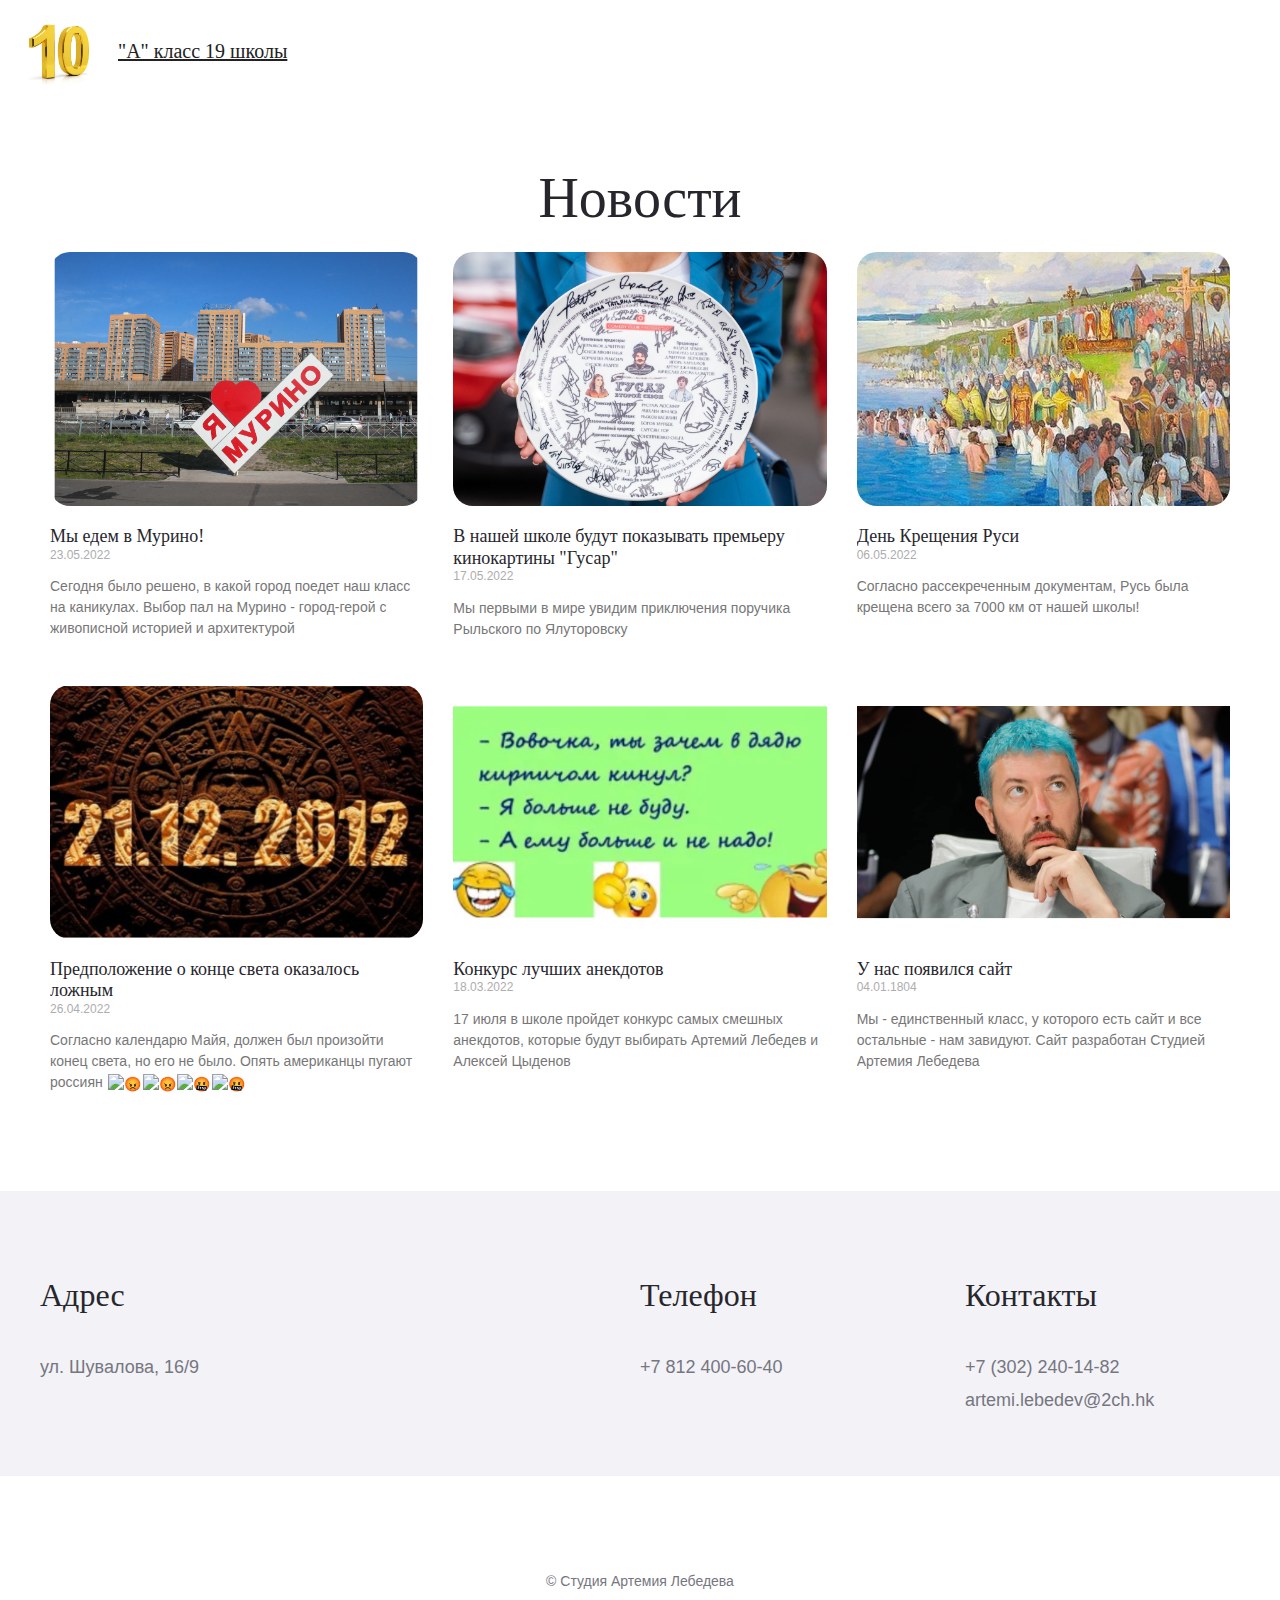
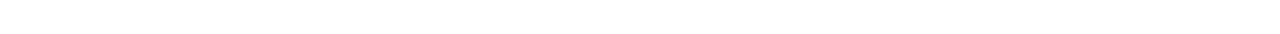
==== index.htm @ 9fdc4d97 "Rename Главная - А класс 144 лицея.htm to index.htm" ====
<!DOCTYPE html>
<html prefix="og: https://ogp.me/ns#" lang="ru-RU"><head>
<meta http-equiv="content-type" content="text/html; charset=UTF-8"><style class="darkreader darkreader--fallback" media="screen"></style><style class="darkreader darkreader--text" media="screen"></style><style class="darkreader darkreader--invert" media="screen">.jfk-bubble.gtx-bubble, .captcheck_answer_label > input + img, span#closed_text > img[src^="https://www.gstatic.com/images/branding/googlelogo"], span[data-href^="https://www.hcaptcha.com/"] > #icon, #bit-notification-bar-iframe, ::-webkit-calendar-picker-indicator {
    filter: invert(100%) hue-rotate(180deg) contrast(90%) sepia(5%) !important;
}</style><style class="darkreader darkreader--inline" media="screen">[data-darkreader-inline-bgcolor] {
  background-color: var(--darkreader-inline-bgcolor) !important;
}
[data-darkreader-inline-bgimage] {
  background-image: var(--darkreader-inline-bgimage) !important;
}
[data-darkreader-inline-border] {
  border-color: var(--darkreader-inline-border) !important;
}
[data-darkreader-inline-border-bottom] {
  border-bottom-color: var(--darkreader-inline-border-bottom) !important;
}
[data-darkreader-inline-border-left] {
  border-left-color: var(--darkreader-inline-border-left) !important;
}
[data-darkreader-inline-border-right] {
  border-right-color: var(--darkreader-inline-border-right) !important;
}
[data-darkreader-inline-border-top] {
  border-top-color: var(--darkreader-inline-border-top) !important;
}
[data-darkreader-inline-boxshadow] {
  box-shadow: var(--darkreader-inline-boxshadow) !important;
}
[data-darkreader-inline-color] {
  color: var(--darkreader-inline-color) !important;
}
[data-darkreader-inline-fill] {
  fill: var(--darkreader-inline-fill) !important;
}
[data-darkreader-inline-stroke] {
  stroke: var(--darkreader-inline-stroke) !important;
}
[data-darkreader-inline-outline] {
  outline-color: var(--darkreader-inline-outline) !important;
}
[data-darkreader-inline-stopcolor] {
  stop-color: var(--darkreader-inline-stopcolor) !important;
}</style><style class="darkreader darkreader--variables" media="screen">:root {
   --darkreader-neutral-background: #131516;
   --darkreader-neutral-text: #dcd6cf;
   --darkreader-selection-background: #054da5;
   --darkreader-selection-text: #ece8e2;
}</style><style class="darkreader darkreader--root-vars" media="screen"></style><style class="darkreader darkreader--user-agent" media="screen">html {
    background-color: #191a1b !important;
}
html {
    color-scheme: dark !important;
}
html, body {
    background-color: #191a1b;
}
html, body {
    border-color: #756c5e;
    color: #ece8e2;
}
a {
    color: #3992f8;
}
table {
    border-color: #565c5d;
}
::placeholder {
    color: #b5ada1;
}
input:-webkit-autofill,
textarea:-webkit-autofill,
select:-webkit-autofill {
    background-color: #414403 !important;
    color: #ece8e2 !important;
}
::-webkit-scrollbar {
    background-color: #212324;
    color: #aea699;
}
::-webkit-scrollbar-thumb {
    background-color: #464b4d;
}
::-webkit-scrollbar-thumb:hover {
    background-color: #595f61;
}
::-webkit-scrollbar-thumb:active {
    background-color: #4a4f51;
}
::-webkit-scrollbar-corner {
    background-color: #191a1b;
}
* {
    scrollbar-color: #464b4d #212324;
}
::selection {
    background-color: #054da5 !important;
    color: #ece8e2 !important;
}
::-moz-selection {
    background-color: #054da5 !important;
    color: #ece8e2 !important;
}</style>
<meta charset="UTF-8">
<meta name="viewport" content="width=device-width, initial-scale=1">
<link rel="profile" href="https://gmpg.org/xfn/11"><meta name="darkreader" content="095516d2f1774dbdae734f321d8d9aa3"><style class="darkreader darkreader--override" media="screen">.vimvixen-hint {
    background-color: #7a5400 !important;
    border-color: #d8b11a !important;
    color: #f6eac9 !important;
}
::placeholder {
    opacity: 0.5 !important;
}
#edge-translate-panel-body,
.MuiTypography-body1,
.nfe-quote-text {
    color: var(--darkreader-neutral-text) !important;
}
gr-main-header {
    background-color: #123a47 !important;
}
.tou-z65h9k,
.tou-mignzq,
.tou-1b6i2ox,
.tou-lnqlqk {
    background-color: var(--darkreader-neutral-background) !important;
}
.tou-75mvi {
    background-color: #052028 !important;
}
.tou-ta9e87,
.tou-1w3fhi0,
.tou-1b8t2us,
.tou-py7lfi,
.tou-1lpmd9d,
.tou-1frrtv8,
.tou-17ezmgn {
    background-color: #0a0a0a !important;
}
.tou-uknfeu {
    background-color: #231604 !important;
}
.tou-6i3zyv {
    background-color: #1d576a !important;
}
embed[type="application/pdf"] { filter: invert(100%) contrast(90%); }</style>


<!-- SEO от Rank Math - https://s.rankmath.com/home -->
<title>Главная - "А" класс 19 школы</title>
<meta name="description" content="Приходи без опозданийС кучей сделанных заданийНа уроки в нужный час -&nbsp;Это раз!">
<meta name="robots" content="follow, index, max-snippet:-1, max-video-preview:-1, max-image-preview:large">
<link rel="canonical" href="https://144a.ru/">
<meta property="og:locale" content="ru_RU">
<meta property="og:type" content="website">
<meta property="og:title" content="Главная - &quot;А&quot; класс 144 лицея">
<meta property="og:description" content="Приходи без опозданийС кучей сделанных заданийНа уроки в нужный час -&nbsp;Это раз!">
<meta property="og:url" content="https://144a.ru/">
<meta property="og:site_name" content="&quot;А&quot; класс 144 лицея">
<meta property="og:updated_time" content="2022-09-01T00:15:29+03:00">
<meta property="article:published_time" content="2021-05-17T12:21:16+03:00">
<meta property="article:modified_time" content="2022-09-01T00:15:29+03:00">
<meta name="twitter:card" content="summary_large_image">
<meta name="twitter:title" content="Главная - &quot;А&quot; класс 144 лицея">
<meta name="twitter:description" content="Приходи без опозданийС кучей сделанных заданийНа уроки в нужный час -&nbsp;Это раз!">
<meta name="twitter:label1" content="Автор">
<meta name="twitter:data1" content="ladmitvas">
<meta name="twitter:label2" content="Время чтения">
<meta name="twitter:data2" content="Меньше минуты">
<script async="" src="%D0%93%D0%BB%D0%B0%D0%B2%D0%BD%D0%B0%D1%8F%20-%20%D0%90%20%D0%BA%D0%BB%D0%B0%D1%81%D1%81%20144%20%D0%BB%D0%B8%D1%86%D0%B5%D1%8F_files/tag.js"></script><script type="application/ld+json" class="rank-math-schema">{"@context":"https://schema.org","@graph":[{"@type":["Person","Organization"],"@id":"https://144a.ru/#person","name":"ladmitvas"},{"@type":"WebSite","@id":"https://144a.ru/#website","url":"https://144a.ru","name":"ladmitvas","publisher":{"@id":"https://144a.ru/#person"},"inLanguage":"ru-RU","potentialAction":{"@type":"SearchAction","target":"https://144a.ru/?s={search_term_string}","query-input":"required name=search_term_string"}},{"@type":"ImageObject","@id":"https://144a.ru/wp-content/uploads/elementor/thumbs/2-\u0410-\u043a\u043b\u0430\u0441\u0441-144-\u043b\u0438\u0446\u0435\u0439-ps4ziq7p27qvh8daygdcxzk2xq3jnnbu7wdi37bnr4.png","url":"https://144a.ru/wp-content/uploads/elementor/thumbs/2-\u0410-\u043a\u043b\u0430\u0441\u0441-144-\u043b\u0438\u0446\u0435\u0439-ps4ziq7p27qvh8daygdcxzk2xq3jnnbu7wdi37bnr4.png","width":"200","height":"200","inLanguage":"ru-RU"},{"@type":"WebPage","@id":"https://144a.ru/#webpage","url":"https://144a.ru/","name":"\u0413\u043b\u0430\u0432\u043d\u0430\u044f - &quot;\u0410&quot; \u043a\u043b\u0430\u0441\u0441 144 \u043b\u0438\u0446\u0435\u044f","datePublished":"2021-05-17T12:21:16+03:00","dateModified":"2022-09-01T00:15:29+03:00","about":{"@id":"https://144a.ru/#person"},"isPartOf":{"@id":"https://144a.ru/#website"},"primaryImageOfPage":{"@id":"https://144a.ru/wp-content/uploads/elementor/thumbs/2-\u0410-\u043a\u043b\u0430\u0441\u0441-144-\u043b\u0438\u0446\u0435\u0439-ps4ziq7p27qvh8daygdcxzk2xq3jnnbu7wdi37bnr4.png"},"inLanguage":"ru-RU"},{"@type":"Person","@id":"https://144a.ru/author/ladmitvas/","name":"ladmitvas","url":"https://144a.ru/author/ladmitvas/","image":{"@type":"ImageObject","@id":"https://secure.gravatar.com/avatar/c2e5193aef74f3e810ff37e0eb2563f0?s=96&amp;d=mm&amp;r=g","url":"https://secure.gravatar.com/avatar/c2e5193aef74f3e810ff37e0eb2563f0?s=96&amp;d=mm&amp;r=g","caption":"ladmitvas","inLanguage":"ru-RU"},"sameAs":["https://144a.ru"]},{"@type":"Article","headline":"\u0413\u043b\u0430\u0432\u043d\u0430\u044f - &quot;\u0410&quot; \u043a\u043b\u0430\u0441\u0441 144 \u043b\u0438\u0446\u0435\u044f","datePublished":"2021-05-17T12:21:16+03:00","dateModified":"2022-09-01T00:15:29+03:00","author":{"@id":"https://144a.ru/author/ladmitvas/"},"publisher":{"@id":"https://144a.ru/#person"},"description":"\u041f\u0440\u0438\u0445\u043e\u0434\u0438 \u0431\u0435\u0437 \u043e\u043f\u043e\u0437\u0434\u0430\u043d\u0438\u0439\u0421 \u043a\u0443\u0447\u0435\u0439 \u0441\u0434\u0435\u043b\u0430\u043d\u043d\u044b\u0445 \u0437\u0430\u0434\u0430\u043d\u0438\u0439\u041d\u0430 \u0443\u0440\u043e\u043a\u0438 \u0432 \u043d\u0443\u0436\u043d\u044b\u0439 \u0447\u0430\u0441 -\u00a0\u042d\u0442\u043e \u0440\u0430\u0437!","name":"\u0413\u043b\u0430\u0432\u043d\u0430\u044f - &quot;\u0410&quot; \u043a\u043b\u0430\u0441\u0441 144 \u043b\u0438\u0446\u0435\u044f","@id":"https://144a.ru/#richSnippet","isPartOf":{"@id":"https://144a.ru/#webpage"},"image":{"@id":"https://144a.ru/wp-content/uploads/elementor/thumbs/2-\u0410-\u043a\u043b\u0430\u0441\u0441-144-\u043b\u0438\u0446\u0435\u0439-ps4ziq7p27qvh8daygdcxzk2xq3jnnbu7wdi37bnr4.png"},"inLanguage":"ru-RU","mainEntityOfPage":{"@id":"https://144a.ru/#webpage"}}]}</script>
<!-- /Rank Math WordPress SEO плагин -->

<link rel="dns-prefetch" href="https://fonts.googleapis.com/">
<link rel="alternate" type="application/rss+xml" title="&quot;А&quot; класс 144 лицея » Лента" href="https://144a.ru/feed/">
<link rel="alternate" type="application/rss+xml" title="&quot;А&quot; класс 144 лицея » Лента комментариев" href="https://144a.ru/comments/feed/">
<script>
window._wpemojiSettings = {"baseUrl":"https:\/\/s.w.org\/images\/core\/emoji\/14.0.0\/72x72\/","ext":".png","svgUrl":"https:\/\/s.w.org\/images\/core\/emoji\/14.0.0\/svg\/","svgExt":".svg","source":{"concatemoji":"https:\/\/144a.ru\/wp-includes\/js\/wp-emoji-release.min.js?ver=6.1.1"}};
/*! This file is auto-generated */
!function(e,a,t){var n,r,o,i=a.createElement("canvas"),p=i.getContext&&i.getContext("2d");function s(e,t){var a=String.fromCharCode,e=(p.clearRect(0,0,i.width,i.height),p.fillText(a.apply(this,e),0,0),i.toDataURL());return p.clearRect(0,0,i.width,i.height),p.fillText(a.apply(this,t),0,0),e===i.toDataURL()}function c(e){var t=a.createElement("script");t.src=e,t.defer=t.type="text/javascript",a.getElementsByTagName("head")[0].appendChild(t)}for(o=Array("flag","emoji"),t.supports={everything:!0,everythingExceptFlag:!0},r=0;r<o.length;r++)t.supports[o[r]]=function(e){if(p&&p.fillText)switch(p.textBaseline="top",p.font="600 32px Arial",e){case"flag":return s([127987,65039,8205,9895,65039],[127987,65039,8203,9895,65039])?!1:!s([55356,56826,55356,56819],[55356,56826,8203,55356,56819])&&!s([55356,57332,56128,56423,56128,56418,56128,56421,56128,56430,56128,56423,56128,56447],[55356,57332,8203,56128,56423,8203,56128,56418,8203,56128,56421,8203,56128,56430,8203,56128,56423,8203,56128,56447]);case"emoji":return!s([129777,127995,8205,129778,127999],[129777,127995,8203,129778,127999])}return!1}(o[r]),t.supports.everything=t.supports.everything&&t.supports[o[r]],"flag"!==o[r]&&(t.supports.everythingExceptFlag=t.supports.everythingExceptFlag&&t.supports[o[r]]);t.supports.everythingExceptFlag=t.supports.everythingExceptFlag&&!t.supports.flag,t.DOMReady=!1,t.readyCallback=function(){t.DOMReady=!0},t.supports.everything||(n=function(){t.readyCallback()},a.addEventListener?(a.addEventListener("DOMContentLoaded",n,!1),e.addEventListener("load",n,!1)):(e.attachEvent("onload",n),a.attachEvent("onreadystatechange",function(){"complete"===a.readyState&&t.readyCallback()})),(e=t.source||{}).concatemoji?c(e.concatemoji):e.wpemoji&&e.twemoji&&(c(e.twemoji),c(e.wpemoji)))}(window,document,window._wpemojiSettings);
</script><script src="%D0%93%D0%BB%D0%B0%D0%B2%D0%BD%D0%B0%D1%8F%20-%20%D0%90%20%D0%BA%D0%BB%D0%B0%D1%81%D1%81%20144%20%D0%BB%D0%B8%D1%86%D0%B5%D1%8F_files/wp-emoji-release.min.js" type="text/javascript" defer="defer"></script>
<style>
img.wp-smiley,
img.emoji {
	display: inline !important;
	border: none !important;
	box-shadow: none !important;
	height: 1em !important;
	width: 1em !important;
	margin: 0 0.07em !important;
	vertical-align: -0.1em !important;
	background: none !important;
	padding: 0 !important;
}
</style><style class="darkreader darkreader--sync" media="screen"></style>
	<link rel="stylesheet" id="astra-theme-css-css" href="%D0%93%D0%BB%D0%B0%D0%B2%D0%BD%D0%B0%D1%8F%20-%20%D0%90%20%D0%BA%D0%BB%D0%B0%D1%81%D1%81%20144%20%D0%BB%D0%B8%D1%86%D0%B5%D1%8F_files/main.min.css" media="all"><style class="darkreader darkreader--sync" media="screen"></style>
<style id="astra-theme-css-inline-css">
html{font-size:112.5%;}a,.page-title{color:#26262c;}a:hover,a:focus{color:#4747d7;}body,button,input,select,textarea,.ast-button,.ast-custom-button{font-family:'Roboto',sans-serif;font-weight:400;font-size:18px;font-size:1rem;}blockquote{color:#2b2b34;}p,.entry-content p{margin-bottom:1em;}h1,.entry-content h1,h2,.entry-content h2,h3,.entry-content h3,h4,.entry-content h4,h5,.entry-content h5,h6,.entry-content h6,.site-title,.site-title a{font-family:Georgia,Times,serif;font-weight:400;}.site-title{font-size:20px;font-size:1.1111111111111rem;display:block;}header .custom-logo-link img{max-width:80px;}.astra-logo-svg{width:80px;}.ast-archive-description .ast-archive-title{font-size:40px;font-size:2.2222222222222rem;}.site-header .site-description{font-size:15px;font-size:0.83333333333333rem;display:block;}.entry-title{font-size:30px;font-size:1.6666666666667rem;}h1,.entry-content h1{font-size:80px;font-size:4.4444444444444rem;font-family:Georgia,Times,serif;line-height:1.1;}h2,.entry-content h2{font-size:56px;font-size:3.1111111111111rem;font-family:Georgia,Times,serif;line-height:1.2;}h3,.entry-content h3{font-size:40px;font-size:2.2222222222222rem;font-family:Georgia,Times,serif;line-height:1.2;}h4,.entry-content h4{font-size:32px;font-size:1.7777777777778rem;font-family:Georgia,Times,serif;}h5,.entry-content h5{font-size:24px;font-size:1.3333333333333rem;font-family:Georgia,Times,serif;}h6,.entry-content h6{font-size:18px;font-size:1rem;font-family:Georgia,Times,serif;}.ast-single-post .entry-title,.page-title{font-size:30px;font-size:1.6666666666667rem;}::selection{background-color:rgba(122,245,122,0.6);color:#7af57a;}body,h1,.entry-title a,.entry-content h1,h2,.entry-content h2,h3,.entry-content h3,h4,.entry-content h4,h5,.entry-content h5,h6,.entry-content h6{color:#76767f;}.tagcloud a:hover,.tagcloud a:focus,.tagcloud a.current-item{color:#ffffff;border-color:#26262c;background-color:#26262c;}input:focus,input[type="text"]:focus,input[type="email"]:focus,input[type="url"]:focus,input[type="password"]:focus,input[type="reset"]:focus,input[type="search"]:focus,textarea:focus{border-color:#26262c;}input[type="radio"]:checked,input[type=reset],input[type="checkbox"]:checked,input[type="checkbox"]:hover:checked,input[type="checkbox"]:focus:checked,input[type=range]::-webkit-slider-thumb{border-color:#26262c;background-color:#26262c;box-shadow:none;}.site-footer a:hover + .post-count,.site-footer a:focus + .post-count{background:#26262c;border-color:#26262c;}.single .nav-links .nav-previous,.single .nav-links .nav-next{color:#26262c;}.entry-meta,.entry-meta *{line-height:1.45;color:#26262c;}.entry-meta a:hover,.entry-meta a:hover *,.entry-meta a:focus,.entry-meta a:focus *,.page-links > .page-link,.page-links .page-link:hover,.post-navigation a:hover{color:#4747d7;}#cat option,.secondary .calendar_wrap thead a,.secondary .calendar_wrap thead a:visited{color:#26262c;}.secondary .calendar_wrap #today,.ast-progress-val span{background:#26262c;}.secondary a:hover + .post-count,.secondary a:focus + .post-count{background:#26262c;border-color:#26262c;}.calendar_wrap #today > a{color:#ffffff;}.page-links .page-link,.single .post-navigation a{color:#26262c;}.widget-title{font-size:25px;font-size:1.3888888888889rem;color:#76767f;}.ast-logo-title-inline .site-logo-img{padding-right:1em;}.site-logo-img img{ transition:all 0.2s linear;}.ast-page-builder-template .hentry {margin: 0;}.ast-page-builder-template .site-content > .ast-container {max-width: 100%;padding: 0;}.ast-page-builder-template .site-content #primary {padding: 0;margin: 0;}.ast-page-builder-template .no-results {text-align: center;margin: 4em auto;}.ast-page-builder-template .ast-pagination {padding: 2em;}.ast-page-builder-template .entry-header.ast-no-title.ast-no-thumbnail {margin-top: 0;}.ast-page-builder-template .entry-header.ast-header-without-markup {margin-top: 0;margin-bottom: 0;}.ast-page-builder-template .entry-header.ast-no-title.ast-no-meta {margin-bottom: 0;}.ast-page-builder-template.single .post-navigation {padding-bottom: 2em;}.ast-page-builder-template.single-post .site-content > .ast-container {max-width: 100%;}.ast-page-builder-template .entry-header {margin-top: 4em;margin-left: auto;margin-right: auto;padding-left: 20px;padding-right: 20px;}.ast-page-builder-template .ast-archive-description {margin-top: 4em;margin-left: auto;margin-right: auto;padding-left: 20px;padding-right: 20px;}.single.ast-page-builder-template .entry-header {padding-left: 20px;padding-right: 20px;}.ast-page-builder-template.ast-no-sidebar .entry-content .alignwide {margin-left: 0;margin-right: 0;}@media (max-width:921px){#ast-desktop-header{display:none;}}@media (min-width:921px){#ast-mobile-header{display:none;}}.wp-block-buttons.aligncenter{justify-content:center;}@media (min-width:1200px){.wp-block-group .has-background{padding:20px;}}@media (min-width:1200px){.ast-no-sidebar.ast-separate-container .entry-content .wp-block-group.alignwide,.ast-no-sidebar.ast-separate-container .entry-content .wp-block-cover.alignwide{margin-left:-20px;margin-right:-20px;padding-left:20px;padding-right:20px;}.ast-no-sidebar.ast-separate-container .entry-content .wp-block-cover.alignfull,.ast-no-sidebar.ast-separate-container .entry-content .wp-block-group.alignfull{margin-left:-6.67em;margin-right:-6.67em;padding-left:6.67em;padding-right:6.67em;}}@media (min-width:1200px){.wp-block-cover-image.alignwide .wp-block-cover__inner-container,.wp-block-cover.alignwide .wp-block-cover__inner-container,.wp-block-cover-image.alignfull .wp-block-cover__inner-container,.wp-block-cover.alignfull .wp-block-cover__inner-container{width:100%;}}.ast-plain-container.ast-no-sidebar #primary{margin-top:0;margin-bottom:0;}@media (max-width:921px){.ast-theme-transparent-header #primary,.ast-theme-transparent-header #secondary{padding:0;}}.wp-block-columns{margin-bottom:unset;}.wp-block-image.size-full{margin:2rem 0;}.wp-block-separator.has-background{padding:0;}.wp-block-gallery{margin-bottom:1.6em;}.wp-block-group{padding-top:4em;padding-bottom:4em;}.wp-block-group__inner-container .wp-block-columns:last-child,.wp-block-group__inner-container :last-child,.wp-block-table table{margin-bottom:0;}.blocks-gallery-grid{width:100%;}.wp-block-navigation-link__content{padding:5px 0;}.wp-block-group .wp-block-group .has-text-align-center,.wp-block-group .wp-block-column .has-text-align-center{max-width:100%;}.has-text-align-center{margin:0 auto;}@media (min-width:1200px){.wp-block-cover__inner-container,.alignwide .wp-block-group__inner-container,.alignfull .wp-block-group__inner-container{max-width:1200px;margin:0 auto;}.wp-block-group.alignnone,.wp-block-group.aligncenter,.wp-block-group.alignleft,.wp-block-group.alignright,.wp-block-group.alignwide,.wp-block-columns.alignwide{margin:2rem 0 1rem 0;}}@media (max-width:1200px){.wp-block-group{padding:3em;}.wp-block-group .wp-block-group{padding:1.5em;}.wp-block-columns,.wp-block-column{margin:1rem 0;}}@media (min-width:921px){.wp-block-columns .wp-block-group{padding:2em;}}@media (max-width:544px){.wp-block-cover-image .wp-block-cover__inner-container,.wp-block-cover .wp-block-cover__inner-container{width:unset;}.wp-block-cover,.wp-block-cover-image{padding:2em 0;}.wp-block-group,.wp-block-cover{padding:2em;}.wp-block-media-text__media img,.wp-block-media-text__media video{width:unset;max-width:100%;}.wp-block-media-text.has-background .wp-block-media-text__content{padding:1em;}}@media (max-width:921px){.ast-plain-container.ast-no-sidebar #primary{padding:0;}}@media (min-width:544px){.entry-content .wp-block-media-text.has-media-on-the-right .wp-block-media-text__content{padding:0 8% 0 0;}.entry-content .wp-block-media-text .wp-block-media-text__content{padding:0 0 0 8%;}.ast-plain-container .site-content .entry-content .has-custom-content-position.is-position-bottom-left > *,.ast-plain-container .site-content .entry-content .has-custom-content-position.is-position-bottom-right > *,.ast-plain-container .site-content .entry-content .has-custom-content-position.is-position-top-left > *,.ast-plain-container .site-content .entry-content .has-custom-content-position.is-position-top-right > *,.ast-plain-container .site-content .entry-content .has-custom-content-position.is-position-center-right > *,.ast-plain-container .site-content .entry-content .has-custom-content-position.is-position-center-left > *{margin:0;}}@media (max-width:544px){.entry-content .wp-block-media-text .wp-block-media-text__content{padding:8% 0;}.wp-block-media-text .wp-block-media-text__media img{width:auto;max-width:100%;}}.wp-block-button.is-style-outline .wp-block-button__link{border-color:#ffffff;border-top-width:2px;border-right-width:2px;border-bottom-width:2px;border-left-width:2px;}.wp-block-button.is-style-outline > .wp-block-button__link:not(.has-text-color),.wp-block-button.wp-block-button__link.is-style-outline:not(.has-text-color){color:#ffffff;}.wp-block-button.is-style-outline .wp-block-button__link:hover,.wp-block-button.is-style-outline .wp-block-button__link:focus{color:#26262c !important;background-color:rgba(255,255,255,0.8);border-color:rgba(255,255,255,0.8);}.post-page-numbers.current .page-link,.ast-pagination .page-numbers.current{color:#7af57a;border-color:rgba(122,245,122,0.6);background-color:rgba(122,245,122,0.6);border-radius:2px;}@media (max-width:921px){.wp-block-button.is-style-outline .wp-block-button__link{padding-top:calc(15px - 2px);padding-right:calc(30px - 2px);padding-bottom:calc(15px - 2px);padding-left:calc(30px - 2px);}}@media (max-width:544px){.wp-block-button.is-style-outline .wp-block-button__link{padding-top:calc(15px - 2px);padding-right:calc(30px - 2px);padding-bottom:calc(15px - 2px);padding-left:calc(30px - 2px);}}@media (min-width:544px){.entry-content > .alignleft{margin-right:20px;}.entry-content > .alignright{margin-left:20px;}.wp-block-group.has-background{padding:20px;}}@media (max-width:921px){.ast-separate-container .ast-article-post,.ast-separate-container .ast-article-single{padding:1.5em 2.14em;}.ast-separate-container #primary,.ast-separate-container #secondary{padding:1.5em 0;}#primary,#secondary{padding:1.5em 0;margin:0;}.ast-left-sidebar #content > .ast-container{display:flex;flex-direction:column-reverse;width:100%;}.ast-author-box img.avatar{margin:20px 0 0 0;}}@media (min-width:922px){.ast-separate-container.ast-right-sidebar #primary,.ast-separate-container.ast-left-sidebar #primary{border:0;}.search-no-results.ast-separate-container #primary{margin-bottom:4em;}}.elementor-button-wrapper .elementor-button{border-style:solid;text-decoration:none;border-top-width:0;border-right-width:0;border-left-width:0;border-bottom-width:0;}body .elementor-button.elementor-size-sm,body .elementor-button.elementor-size-xs,body .elementor-button.elementor-size-md,body .elementor-button.elementor-size-lg,body .elementor-button.elementor-size-xl,body .elementor-button{border-radius:4px;padding-top:15px;padding-right:24px;padding-bottom:15px;padding-left:24px;}@media (max-width:921px){.elementor-button-wrapper .elementor-button.elementor-size-sm,.elementor-button-wrapper .elementor-button.elementor-size-xs,.elementor-button-wrapper .elementor-button.elementor-size-md,.elementor-button-wrapper .elementor-button.elementor-size-lg,.elementor-button-wrapper .elementor-button.elementor-size-xl,.elementor-button-wrapper .elementor-button{padding-top:14px;padding-right:24px;padding-bottom:14px;padding-left:24px;}}@media (max-width:544px){.elementor-button-wrapper .elementor-button.elementor-size-sm,.elementor-button-wrapper .elementor-button.elementor-size-xs,.elementor-button-wrapper .elementor-button.elementor-size-md,.elementor-button-wrapper .elementor-button.elementor-size-lg,.elementor-button-wrapper .elementor-button.elementor-size-xl,.elementor-button-wrapper .elementor-button{padding-top:12px;padding-right:22px;padding-bottom:12px;padding-left:22px;}}.elementor-button-wrapper .elementor-button{border-color:#ffffff;background-color:#ffffff;}.elementor-button-wrapper .elementor-button:hover,.elementor-button-wrapper .elementor-button:focus{color:#26262c;background-color:rgba(255,255,255,0.8);border-color:rgba(255,255,255,0.8);}.wp-block-button .wp-block-button__link ,.elementor-button-wrapper .elementor-button,.elementor-button-wrapper .elementor-button:visited{color:#26262c;}.elementor-button-wrapper .elementor-button{font-family:Georgia,Times,serif;font-weight:700;line-height:1;}body .elementor-button.elementor-size-sm,body .elementor-button.elementor-size-xs,body .elementor-button.elementor-size-md,body .elementor-button.elementor-size-lg,body .elementor-button.elementor-size-xl,body .elementor-button{font-size:15px;font-size:0.83333333333333rem;}.wp-block-button .wp-block-button__link:hover,.wp-block-button .wp-block-button__link:focus{color:#26262c;background-color:rgba(255,255,255,0.8);border-color:rgba(255,255,255,0.8);}.elementor-widget-heading h1.elementor-heading-title{line-height:1.1;}.elementor-widget-heading h2.elementor-heading-title{line-height:1.2;}.elementor-widget-heading h3.elementor-heading-title{line-height:1.2;}.wp-block-button .wp-block-button__link{border:none;background-color:#ffffff;color:#26262c;font-family:Georgia,Times,serif;font-weight:700;line-height:1;font-size:15px;font-size:0.83333333333333rem;border-radius:4px;padding:15px 30px;}.wp-block-button.is-style-outline .wp-block-button__link{border-style:solid;border-top-width:2px;border-right-width:2px;border-left-width:2px;border-bottom-width:2px;border-color:#ffffff;padding-top:calc(15px - 2px);padding-right:calc(30px - 2px);padding-bottom:calc(15px - 2px);padding-left:calc(30px - 2px);}@media (max-width:921px){.wp-block-button .wp-block-button__link{font-size:14px;font-size:0.77777777777778rem;border:none;padding:15px 30px;}.wp-block-button.is-style-outline .wp-block-button__link{padding-top:calc(15px - 2px);padding-right:calc(30px - 2px);padding-bottom:calc(15px - 2px);padding-left:calc(30px - 2px);}}@media (max-width:544px){.wp-block-button .wp-block-button__link{font-size:13px;font-size:0.72222222222222rem;border:none;padding:15px 30px;}.wp-block-button.is-style-outline .wp-block-button__link{padding-top:calc(15px - 2px);padding-right:calc(30px - 2px);padding-bottom:calc(15px - 2px);padding-left:calc(30px - 2px);}}.menu-toggle,button,.ast-button,.ast-custom-button,.button,input#submit,input[type="button"],input[type="submit"],input[type="reset"]{border-style:solid;border-top-width:0;border-right-width:0;border-left-width:0;border-bottom-width:0;color:#26262c;border-color:#ffffff;background-color:#ffffff;border-radius:4px;padding-top:15px;padding-right:24px;padding-bottom:15px;padding-left:24px;font-family:Georgia,Times,serif;font-weight:700;font-size:15px;font-size:0.83333333333333rem;line-height:1;}button:focus,.menu-toggle:hover,button:hover,.ast-button:hover,.ast-custom-button:hover .button:hover,.ast-custom-button:hover ,input[type=reset]:hover,input[type=reset]:focus,input#submit:hover,input#submit:focus,input[type="button"]:hover,input[type="button"]:focus,input[type="submit"]:hover,input[type="submit"]:focus{color:#26262c;background-color:rgba(255,255,255,0.8);border-color:rgba(255,255,255,0.8);}@media (min-width:544px){.ast-container{max-width:100%;}}@media (max-width:544px){.ast-separate-container .ast-article-post,.ast-separate-container .ast-article-single,.ast-separate-container .comments-title,.ast-separate-container .ast-archive-description{padding:1.5em 1em;}.ast-separate-container #content .ast-container{padding-left:0.54em;padding-right:0.54em;}.ast-separate-container .ast-comment-list li.depth-1{padding:1.5em 1em;margin-bottom:1.5em;}.ast-separate-container .ast-comment-list .bypostauthor{padding:.5em;}.ast-search-menu-icon.ast-dropdown-active .search-field{width:170px;}.menu-toggle,button,.ast-button,.button,input#submit,input[type="button"],input[type="submit"],input[type="reset"]{padding-top:12px;padding-right:22px;padding-bottom:12px;padding-left:22px;font-size:13px;font-size:0.72222222222222rem;}}@media (max-width:921px){.menu-toggle,button,.ast-button,.button,input#submit,input[type="button"],input[type="submit"],input[type="reset"]{padding-top:14px;padding-right:24px;padding-bottom:14px;padding-left:24px;font-size:14px;font-size:0.77777777777778rem;}.ast-mobile-header-stack .main-header-bar .ast-search-menu-icon{display:inline-block;}.ast-header-break-point.ast-header-custom-item-outside .ast-mobile-header-stack .main-header-bar .ast-search-icon{margin:0;}.ast-comment-avatar-wrap img{max-width:2.5em;}.ast-separate-container .ast-comment-list li.depth-1{padding:1.5em 2.14em;}.ast-separate-container .comment-respond{padding:2em 2.14em;}.ast-comment-meta{padding:0 1.8888em 1.3333em;}}body,.ast-separate-container{background-color:#ffffff;;background-image:none;;}.ast-no-sidebar.ast-separate-container .entry-content .alignfull {margin-left: -6.67em;margin-right: -6.67em;width: auto;}@media (max-width: 1200px) {.ast-no-sidebar.ast-separate-container .entry-content .alignfull {margin-left: -2.4em;margin-right: -2.4em;}}@media (max-width: 768px) {.ast-no-sidebar.ast-separate-container .entry-content .alignfull {margin-left: -2.14em;margin-right: -2.14em;}}@media (max-width: 544px) {.ast-no-sidebar.ast-separate-container .entry-content .alignfull {margin-left: -1em;margin-right: -1em;}}.ast-no-sidebar.ast-separate-container .entry-content .alignwide {margin-left: -20px;margin-right: -20px;}.ast-no-sidebar.ast-separate-container .entry-content .wp-block-column .alignfull,.ast-no-sidebar.ast-separate-container .entry-content .wp-block-column .alignwide {margin-left: auto;margin-right: auto;width: 100%;}@media (max-width:921px){.widget-title{font-size:22px;font-size:1.375rem;}body,button,input,select,textarea,.ast-button,.ast-custom-button{font-size:16px;font-size:0.88888888888889rem;}#secondary,#secondary button,#secondary input,#secondary select,#secondary textarea{font-size:16px;font-size:0.88888888888889rem;}.site-title{display:block;}.ast-archive-description .ast-archive-title{font-size:40px;}.site-header .site-description{display:none;}.entry-title{font-size:30px;}h1,.entry-content h1{font-size:56px;}h2,.entry-content h2{font-size:40px;}h3,.entry-content h3{font-size:32px;}h4,.entry-content h4{font-size:24px;font-size:1.3333333333333rem;}h5,.entry-content h5{font-size:20px;font-size:1.1111111111111rem;}h6,.entry-content h6{font-size:17px;font-size:0.94444444444444rem;}.ast-single-post .entry-title,.page-title{font-size:30px;}.astra-logo-svg{width:120px;}header .custom-logo-link img,.ast-header-break-point .site-logo-img .custom-mobile-logo-link img{max-width:120px;}}@media (max-width:544px){.widget-title{font-size:21px;font-size:1.4rem;}body,button,input,select,textarea,.ast-button,.ast-custom-button{font-size:15px;font-size:0.83333333333333rem;}#secondary,#secondary button,#secondary input,#secondary select,#secondary textarea{font-size:15px;font-size:0.83333333333333rem;}.site-title{font-size:20px;font-size:1.1111111111111rem;display:block;}.ast-archive-description .ast-archive-title{font-size:40px;}.site-header .site-description{font-size:10px;font-size:0.55555555555556rem;display:none;}.entry-title{font-size:30px;}h1,.entry-content h1{font-size:36px;}h2,.entry-content h2{font-size:32px;}h3,.entry-content h3{font-size:24px;}h4,.entry-content h4{font-size:20px;font-size:1.1111111111111rem;}h5,.entry-content h5{font-size:18px;font-size:1rem;}h6,.entry-content h6{font-size:16px;font-size:0.88888888888889rem;}.ast-single-post .entry-title,.page-title{font-size:30px;}header .custom-logo-link img,.ast-header-break-point .site-branding img,.ast-header-break-point .custom-logo-link img{max-width:70px;}.astra-logo-svg{width:70px;}.ast-header-break-point .site-logo-img .custom-mobile-logo-link img{max-width:70px;}}@media (max-width:544px){html{font-size:112.5%;}}@media (min-width:922px){.ast-container{max-width:1440px;}}@media (min-width:922px){.site-content .ast-container{display:flex;}}@media (max-width:921px){.site-content .ast-container{flex-direction:column;}}@media (min-width:922px){.main-header-menu .sub-menu .menu-item.ast-left-align-sub-menu:hover > .sub-menu,.main-header-menu .sub-menu .menu-item.ast-left-align-sub-menu.focus > .sub-menu{margin-left:-0px;}}blockquote {padding: 1.2em;}:root .has-ast-global-color-0-color{color:var(--ast-global-color-0);}:root .has-ast-global-color-0-background-color{background-color:var(--ast-global-color-0);}:root .wp-block-button .has-ast-global-color-0-color{color:var(--ast-global-color-0);}:root .wp-block-button .has-ast-global-color-0-background-color{background-color:var(--ast-global-color-0);}:root .has-ast-global-color-1-color{color:var(--ast-global-color-1);}:root .has-ast-global-color-1-background-color{background-color:var(--ast-global-color-1);}:root .wp-block-button .has-ast-global-color-1-color{color:var(--ast-global-color-1);}:root .wp-block-button .has-ast-global-color-1-background-color{background-color:var(--ast-global-color-1);}:root .has-ast-global-color-2-color{color:var(--ast-global-color-2);}:root .has-ast-global-color-2-background-color{background-color:var(--ast-global-color-2);}:root .wp-block-button .has-ast-global-color-2-color{color:var(--ast-global-color-2);}:root .wp-block-button .has-ast-global-color-2-background-color{background-color:var(--ast-global-color-2);}:root .has-ast-global-color-3-color{color:var(--ast-global-color-3);}:root .has-ast-global-color-3-background-color{background-color:var(--ast-global-color-3);}:root .wp-block-button .has-ast-global-color-3-color{color:var(--ast-global-color-3);}:root .wp-block-button .has-ast-global-color-3-background-color{background-color:var(--ast-global-color-3);}:root .has-ast-global-color-4-color{color:var(--ast-global-color-4);}:root .has-ast-global-color-4-background-color{background-color:var(--ast-global-color-4);}:root .wp-block-button .has-ast-global-color-4-color{color:var(--ast-global-color-4);}:root .wp-block-button .has-ast-global-color-4-background-color{background-color:var(--ast-global-color-4);}:root .has-ast-global-color-5-color{color:var(--ast-global-color-5);}:root .has-ast-global-color-5-background-color{background-color:var(--ast-global-color-5);}:root .wp-block-button .has-ast-global-color-5-color{color:var(--ast-global-color-5);}:root .wp-block-button .has-ast-global-color-5-background-color{background-color:var(--ast-global-color-5);}:root .has-ast-global-color-6-color{color:var(--ast-global-color-6);}:root .has-ast-global-color-6-background-color{background-color:var(--ast-global-color-6);}:root .wp-block-button .has-ast-global-color-6-color{color:var(--ast-global-color-6);}:root .wp-block-button .has-ast-global-color-6-background-color{background-color:var(--ast-global-color-6);}:root .has-ast-global-color-7-color{color:var(--ast-global-color-7);}:root .has-ast-global-color-7-background-color{background-color:var(--ast-global-color-7);}:root .wp-block-button .has-ast-global-color-7-color{color:var(--ast-global-color-7);}:root .wp-block-button .has-ast-global-color-7-background-color{background-color:var(--ast-global-color-7);}:root .has-ast-global-color-8-color{color:var(--ast-global-color-8);}:root .has-ast-global-color-8-background-color{background-color:var(--ast-global-color-8);}:root .wp-block-button .has-ast-global-color-8-color{color:var(--ast-global-color-8);}:root .wp-block-button .has-ast-global-color-8-background-color{background-color:var(--ast-global-color-8);}:root{--ast-global-color-0:#0274be;--ast-global-color-1:#3a3a3a;--ast-global-color-2:#3a3a3a;--ast-global-color-3:#4B4F58;--ast-global-color-4:#F6F7F8;--ast-global-color-5:#00123A;--ast-global-color-6:#243673;--ast-global-color-7:#FBFCFF;--ast-global-color-8:#BFD1FF;}.ast-breadcrumbs .trail-browse,.ast-breadcrumbs .trail-items,.ast-breadcrumbs .trail-items li{display:inline-block;margin:0;padding:0;border:none;background:inherit;text-indent:0;}.ast-breadcrumbs .trail-browse{font-size:inherit;font-style:inherit;font-weight:inherit;color:inherit;}.ast-breadcrumbs .trail-items{list-style:none;}.trail-items li::after{padding:0 0.3em;content:"\00bb";}.trail-items li:last-of-type::after{display:none;}.trail-items li::after{content:"\00bb";}.ast-breadcrumbs-wrapper,.ast-breadcrumbs-wrapper a{font-family:inherit;font-weight:inherit;}.ast-default-menu-enable.ast-main-header-nav-open.ast-header-break-point .main-header-bar.ast-header-breadcrumb,.ast-main-header-nav-open .main-header-bar.ast-header-breadcrumb{padding-top:1em;padding-bottom:1em;}.ast-header-break-point .main-header-bar.ast-header-breadcrumb{border-bottom-width:1px;border-bottom-color:#eaeaea;border-bottom-style:solid;}.ast-breadcrumbs-wrapper{line-height:1.4;}.ast-breadcrumbs-wrapper .rank-math-breadcrumb p{margin-bottom:0px;}.ast-breadcrumbs-wrapper{display:block;width:100%;}h1,.entry-content h1,h2,.entry-content h2,h3,.entry-content h3,h4,.entry-content h4,h5,.entry-content h5,h6,.entry-content h6{color:#26262c;}@media (max-width:921px){.ast-builder-grid-row-container.ast-builder-grid-row-tablet-3-firstrow .ast-builder-grid-row > *:first-child,.ast-builder-grid-row-container.ast-builder-grid-row-tablet-3-lastrow .ast-builder-grid-row > *:last-child{grid-column:1 / -1;}}@media (max-width:544px){.ast-builder-grid-row-container.ast-builder-grid-row-mobile-3-firstrow .ast-builder-grid-row > *:first-child,.ast-builder-grid-row-container.ast-builder-grid-row-mobile-3-lastrow .ast-builder-grid-row > *:last-child{grid-column:1 / -1;}}@media (max-width:544px){.ast-builder-layout-element .ast-site-identity{margin-top:-20px;margin-bottom:-20px;margin-left:-20px;margin-right:-20px;}}.ast-builder-layout-element[data-section="title_tagline"]{display:flex;}@media (max-width:921px){.ast-header-break-point .ast-builder-layout-element[data-section="title_tagline"]{display:flex;}}@media (max-width:544px){.ast-header-break-point .ast-builder-layout-element[data-section="title_tagline"]{display:flex;}}.ast-builder-menu-1{font-family:Georgia,Times,serif;font-weight:700;}.ast-builder-menu-1 .menu-item > .menu-link{font-size:15px;font-size:0.83333333333333rem;color:#76767f;}.ast-builder-menu-1 .menu-item > .ast-menu-toggle{color:#76767f;}.ast-builder-menu-1 .menu-item:hover > .menu-link,.ast-builder-menu-1 .inline-on-mobile .menu-item:hover > .ast-menu-toggle{color:#26262c;}.ast-builder-menu-1 .menu-item:hover > .ast-menu-toggle{color:#26262c;}.ast-builder-menu-1 .menu-item.current-menu-item > .menu-link,.ast-builder-menu-1 .inline-on-mobile .menu-item.current-menu-item > .ast-menu-toggle,.ast-builder-menu-1 .current-menu-ancestor > .menu-link{color:#26262c;}.ast-builder-menu-1 .menu-item.current-menu-item > .ast-menu-toggle{color:#26262c;}.ast-builder-menu-1 .sub-menu,.ast-builder-menu-1 .inline-on-mobile .sub-menu{border-top-width:2px;border-bottom-width:0px;border-right-width:0px;border-left-width:0px;border-color:rgba(122,245,122,0.6);border-style:solid;border-radius:0px;}.ast-builder-menu-1 .main-header-menu > .menu-item > .sub-menu,.ast-builder-menu-1 .main-header-menu > .menu-item > .astra-full-megamenu-wrapper{margin-top:0px;}.ast-desktop .ast-builder-menu-1 .main-header-menu > .menu-item > .sub-menu:before,.ast-desktop .ast-builder-menu-1 .main-header-menu > .menu-item > .astra-full-megamenu-wrapper:before{height:calc( 0px + 5px );}.ast-desktop .ast-builder-menu-1 .menu-item .sub-menu .menu-link{border-style:none;}@media (max-width:921px){.ast-header-break-point .ast-builder-menu-1 .menu-item.menu-item-has-children > .ast-menu-toggle{top:0;}.ast-builder-menu-1 .menu-item-has-children > .menu-link:after{content:unset;}}@media (max-width:544px){.ast-header-break-point .ast-builder-menu-1 .menu-item.menu-item-has-children > .ast-menu-toggle{top:0;}}.ast-builder-menu-1{display:flex;}@media (max-width:921px){.ast-header-break-point .ast-builder-menu-1{display:flex;}}@media (max-width:544px){.ast-header-break-point .ast-builder-menu-1{display:flex;}}.main-header-bar .main-header-bar-navigation .ast-search-icon {display: block;z-index: 4;position: relative;}.ast-search-icon {z-index: 4;position: relative;line-height: normal;}.main-header-bar .ast-search-menu-icon .search-form {background-color: #ffffff;}.ast-search-menu-icon.ast-dropdown-active.slide-search .search-form {visibility: visible;opacity: 1;}.ast-search-menu-icon .search-form {border: 1px solid #e7e7e7;line-height: normal;padding: 0 3em 0 0;border-radius: 2px;display: inline-block;-webkit-backface-visibility: hidden;backface-visibility: hidden;position: relative;color: inherit;background-color: #fff;}.ast-search-menu-icon .astra-search-icon {-js-display: flex;display: flex;line-height: normal;}.ast-search-menu-icon .astra-search-icon:focus {outline: none;}.ast-search-menu-icon .search-field {border: none;background-color: transparent;transition: width .2s;border-radius: inherit;color: inherit;font-size: inherit;width: 0;color: #757575;}.ast-search-menu-icon .search-submit {display: none;background: none;border: none;font-size: 1.3em;color: #757575;}.ast-search-menu-icon.ast-dropdown-active {visibility: visible;opacity: 1;position: relative;}.ast-search-menu-icon.ast-dropdown-active .search-field {width: 235px;}.ast-header-search .ast-search-menu-icon.slide-search .search-form,.ast-header-search .ast-search-menu-icon.ast-inline-search .search-form {-js-display: flex;display: flex;align-items: center;}.ast-search-menu-icon.ast-inline-search .search-field {width : 100%;padding : 0.60em;padding-right : 5.5em;}.site-header-section-left .ast-search-menu-icon.slide-search .search-form {padding-left: 3em;padding-right: unset;left: -1em;right: unset;}.site-header-section-left .ast-search-menu-icon.slide-search .search-form .search-field {margin-right: unset;margin-left: 10px;}.ast-search-menu-icon.slide-search .search-form {-webkit-backface-visibility: visible;backface-visibility: visible;visibility: hidden;opacity: 0;transition: all .2s;position: absolute;z-index: 3;right: -1em;top: 50%;transform: translateY(-50%);}.ast-header-search .ast-search-menu-icon .search-form .search-field:-ms-input-placeholder,.ast-header-search .ast-search-menu-icon .search-form .search-field:-ms-input-placeholder{opacity:0.5;}.ast-header-search .ast-search-menu-icon.slide-search .search-form,.ast-header-search .ast-search-menu-icon.ast-inline-search .search-form{-js-display:flex;display:flex;align-items:center;}.ast-builder-layout-element.ast-header-search{height:auto;}.ast-header-search .astra-search-icon{font-size:18px;}.ast-header-search .ast-search-menu-icon.ast-dropdown-active .search-field{margin-right:8px;}@media (max-width:921px){.ast-header-search .astra-search-icon{font-size:18px;}.ast-header-search .ast-search-menu-icon.ast-dropdown-active .search-field{margin-right:8px;}}@media (max-width:544px){.ast-header-search .astra-search-icon{font-size:18px;}.ast-header-search .ast-search-menu-icon.ast-dropdown-active .search-field{margin-right:8px;}}.ast-header-search{display:flex;}@media (max-width:921px){.ast-header-break-point .ast-header-search{display:flex;}}@media (max-width:544px){.ast-header-break-point .ast-header-search{display:flex;}}.ast-builder-social-element:hover {color: #0274be;}.ast-social-stack-desktop .ast-builder-social-element,.ast-social-stack-tablet .ast-builder-social-element,.ast-social-stack-mobile .ast-builder-social-element {margin-top: 6px;margin-bottom: 6px;}.ast-social-color-type-official .ast-builder-social-element,.ast-social-color-type-official .social-item-label {color: var(--color);background-color: var(--background-color);}.header-social-inner-wrap.ast-social-color-type-official .ast-builder-social-element svg,.footer-social-inner-wrap.ast-social-color-type-official .ast-builder-social-element svg {fill: currentColor;}.social-show-label-true .ast-builder-social-element {width: auto;padding: 0 0.4em;}[data-section^="section-fb-social-icons-"] .footer-social-inner-wrap {text-align: center;}.ast-footer-social-wrap {width: 100%;}.ast-footer-social-wrap .ast-builder-social-element:first-child {margin-left: 0;}.ast-footer-social-wrap .ast-builder-social-element:last-child {margin-right: 0;}.ast-header-social-wrap .ast-builder-social-element:first-child {margin-left: 0;}.ast-header-social-wrap .ast-builder-social-element:last-child {margin-right: 0;}.ast-builder-social-element {line-height: 1;color: #3a3a3a;background: transparent;vertical-align: middle;transition: all 0.01s;margin-left: 6px;margin-right: 6px;justify-content: center;align-items: center;}.ast-builder-social-element {line-height: 1;color: #3a3a3a;background: transparent;vertical-align: middle;transition: all 0.01s;margin-left: 6px;margin-right: 6px;justify-content: center;align-items: center;}.ast-builder-social-element .social-item-label {padding-left: 6px;}.ast-header-social-1-wrap .ast-builder-social-element{margin-left:12px;margin-right:12px;}.ast-header-social-1-wrap .ast-builder-social-element svg{width:18px;height:18px;}.ast-header-social-1-wrap .ast-social-color-type-custom svg{fill:#4747d7;}.ast-header-social-1-wrap .ast-social-color-type-custom .ast-builder-social-element:hover{color:#26262c;}.ast-header-social-1-wrap .ast-social-color-type-custom .ast-builder-social-element:hover svg{fill:#26262c;}.ast-header-social-1-wrap .ast-social-color-type-custom .social-item-label{color:#4747d7;}.ast-header-social-1-wrap .ast-builder-social-element:hover .social-item-label{color:#26262c;}@media (max-width:921px){.ast-header-social-1-wrap .ast-builder-social-element{margin-left:15px;margin-right:15px;}.ast-header-social-1-wrap{margin-top:25px;margin-bottom:25px;margin-left:25px;margin-right:25px;}}.ast-builder-layout-element[data-section="section-hb-social-icons-1"]{display:flex;}@media (max-width:921px){.ast-header-break-point .ast-builder-layout-element[data-section="section-hb-social-icons-1"]{display:flex;}}@media (max-width:544px){.ast-header-break-point .ast-builder-layout-element[data-section="section-hb-social-icons-1"]{display:flex;}}.site-below-footer-wrap{padding-top:20px;padding-bottom:20px;}.site-below-footer-wrap[data-section="section-below-footer-builder"]{background-color:;;background-image:none;;min-height:40px;}.site-below-footer-wrap[data-section="section-below-footer-builder"] .ast-builder-grid-row{max-width:1400px;margin-left:auto;margin-right:auto;}.site-below-footer-wrap[data-section="section-below-footer-builder"] .ast-builder-grid-row,.site-below-footer-wrap[data-section="section-below-footer-builder"] .site-footer-section{align-items:flex-start;}.site-below-footer-wrap[data-section="section-below-footer-builder"].ast-footer-row-inline .site-footer-section{display:flex;margin-bottom:0;}.ast-builder-grid-row-full .ast-builder-grid-row{grid-template-columns:1fr;}@media (max-width:921px){.site-below-footer-wrap[data-section="section-below-footer-builder"].ast-footer-row-tablet-inline .site-footer-section{display:flex;margin-bottom:0;}.site-below-footer-wrap[data-section="section-below-footer-builder"].ast-footer-row-tablet-stack .site-footer-section{display:block;margin-bottom:10px;}.ast-builder-grid-row-container.ast-builder-grid-row-tablet-full .ast-builder-grid-row{grid-template-columns:1fr;}}@media (max-width:544px){.site-below-footer-wrap[data-section="section-below-footer-builder"].ast-footer-row-mobile-inline .site-footer-section{display:flex;margin-bottom:0;}.site-below-footer-wrap[data-section="section-below-footer-builder"].ast-footer-row-mobile-stack .site-footer-section{display:block;margin-bottom:10px;}.ast-builder-grid-row-container.ast-builder-grid-row-mobile-full .ast-builder-grid-row{grid-template-columns:1fr;}}.site-below-footer-wrap[data-section="section-below-footer-builder"]{padding-bottom:40px;}@media (max-width:544px){.site-below-footer-wrap[data-section="section-below-footer-builder"]{padding-top:24px;padding-bottom:24px;padding-left:24px;padding-right:24px;}}.site-below-footer-wrap[data-section="section-below-footer-builder"]{display:grid;}@media (max-width:921px){.ast-header-break-point .site-below-footer-wrap[data-section="section-below-footer-builder"]{display:grid;}}@media (max-width:544px){.ast-header-break-point .site-below-footer-wrap[data-section="section-below-footer-builder"]{display:grid;}}.ast-footer-copyright{text-align:center;}.ast-footer-copyright {color:#76767f;}@media (max-width:921px){.ast-footer-copyright{text-align:center;}}@media (max-width:544px){.ast-footer-copyright{text-align:center;}}.ast-footer-copyright {font-size:14px;font-size:0.77777777777778rem;}.ast-footer-copyright.ast-builder-layout-element{display:flex;}@media (max-width:921px){.ast-header-break-point .ast-footer-copyright.ast-builder-layout-element{display:flex;}}@media (max-width:544px){.ast-header-break-point .ast-footer-copyright.ast-builder-layout-element{display:flex;}}.ast-builder-social-element:hover {color: #0274be;}.ast-social-stack-desktop .ast-builder-social-element,.ast-social-stack-tablet .ast-builder-social-element,.ast-social-stack-mobile .ast-builder-social-element {margin-top: 6px;margin-bottom: 6px;}.ast-social-color-type-official .ast-builder-social-element,.ast-social-color-type-official .social-item-label {color: var(--color);background-color: var(--background-color);}.header-social-inner-wrap.ast-social-color-type-official .ast-builder-social-element svg,.footer-social-inner-wrap.ast-social-color-type-official .ast-builder-social-element svg {fill: currentColor;}.social-show-label-true .ast-builder-social-element {width: auto;padding: 0 0.4em;}[data-section^="section-fb-social-icons-"] .footer-social-inner-wrap {text-align: center;}.ast-footer-social-wrap {width: 100%;}.ast-footer-social-wrap .ast-builder-social-element:first-child {margin-left: 0;}.ast-footer-social-wrap .ast-builder-social-element:last-child {margin-right: 0;}.ast-header-social-wrap .ast-builder-social-element:first-child {margin-left: 0;}.ast-header-social-wrap .ast-builder-social-element:last-child {margin-right: 0;}.ast-builder-social-element {line-height: 1;color: #3a3a3a;background: transparent;vertical-align: middle;transition: all 0.01s;margin-left: 6px;margin-right: 6px;justify-content: center;align-items: center;}.ast-builder-social-element {line-height: 1;color: #3a3a3a;background: transparent;vertical-align: middle;transition: all 0.01s;margin-left: 6px;margin-right: 6px;justify-content: center;align-items: center;}.ast-builder-social-element .social-item-label {padding-left: 6px;}.ast-footer-social-1-wrap .ast-builder-social-element{margin-left:12px;margin-right:12px;}.ast-footer-social-1-wrap .ast-builder-social-element svg{width:18px;height:18px;}.ast-footer-social-1-wrap .ast-social-color-type-custom svg{fill:#4747d7;}.ast-footer-social-1-wrap .ast-social-color-type-custom .ast-builder-social-element:hover{color:#26262c;}.ast-footer-social-1-wrap .ast-social-color-type-custom .ast-builder-social-element:hover svg{fill:#26262c;}.ast-footer-social-1-wrap .ast-social-color-type-custom .social-item-label{color:#4747d7;}.ast-footer-social-1-wrap .ast-builder-social-element:hover .social-item-label{color:#26262c;}[data-section="section-fb-social-icons-1"] .footer-social-inner-wrap{text-align:right;}@media (max-width:921px){[data-section="section-fb-social-icons-1"] .footer-social-inner-wrap{text-align:center;}}@media (max-width:544px){[data-section="section-fb-social-icons-1"] .footer-social-inner-wrap{text-align:center;}}.ast-builder-layout-element[data-section="section-fb-social-icons-1"]{display:flex;}@media (max-width:921px){.ast-header-break-point .ast-builder-layout-element[data-section="section-fb-social-icons-1"]{display:flex;}}@media (max-width:544px){.ast-header-break-point .ast-builder-layout-element[data-section="section-fb-social-icons-1"]{display:flex;}}.site-above-footer-wrap{padding-top:20px;padding-bottom:20px;}.site-above-footer-wrap[data-section="section-above-footer-builder"]{background-color:#f2f2f7;;background-image:none;;min-height:60px;}.site-above-footer-wrap[data-section="section-above-footer-builder"] .ast-builder-grid-row{max-width:1400px;margin-left:auto;margin-right:auto;}.site-above-footer-wrap[data-section="section-above-footer-builder"] .ast-builder-grid-row,.site-above-footer-wrap[data-section="section-above-footer-builder"] .site-footer-section{align-items:flex-start;}.site-above-footer-wrap[data-section="section-above-footer-builder"].ast-footer-row-inline .site-footer-section{display:flex;margin-bottom:0;}.ast-builder-grid-row-3-lheavy .ast-builder-grid-row{grid-template-columns:2fr 1fr 1fr;}@media (max-width:921px){.site-above-footer-wrap[data-section="section-above-footer-builder"].ast-footer-row-tablet-inline .site-footer-section{display:flex;margin-bottom:0;}.site-above-footer-wrap[data-section="section-above-footer-builder"].ast-footer-row-tablet-stack .site-footer-section{display:block;margin-bottom:10px;}.ast-builder-grid-row-container.ast-builder-grid-row-tablet-full .ast-builder-grid-row{grid-template-columns:1fr;}}@media (max-width:544px){.site-above-footer-wrap[data-section="section-above-footer-builder"].ast-footer-row-mobile-inline .site-footer-section{display:flex;margin-bottom:0;}.site-above-footer-wrap[data-section="section-above-footer-builder"].ast-footer-row-mobile-stack .site-footer-section{display:block;margin-bottom:10px;}.ast-builder-grid-row-container.ast-builder-grid-row-mobile-full .ast-builder-grid-row{grid-template-columns:1fr;}}.site-above-footer-wrap[data-section="section-above-footer-builder"]{padding-top:80px;padding-bottom:40px;padding-left:40px;padding-right:40px;}@media (max-width:921px){.site-above-footer-wrap[data-section="section-above-footer-builder"]{padding-top:50px;padding-bottom:50px;padding-left:50px;padding-right:50px;}}@media (max-width:544px){.site-above-footer-wrap[data-section="section-above-footer-builder"]{padding-top:40px;padding-bottom:40px;padding-left:20px;padding-right:20px;}}.site-above-footer-wrap[data-section="section-above-footer-builder"]{display:grid;}@media (max-width:921px){.ast-header-break-point .site-above-footer-wrap[data-section="section-above-footer-builder"]{display:grid;}}@media (max-width:544px){.ast-header-break-point .site-above-footer-wrap[data-section="section-above-footer-builder"]{display:grid;}}.site-primary-footer-wrap{padding-top:45px;padding-bottom:45px;}.site-primary-footer-wrap[data-section="section-primary-footer-builder"]{background-color:;;background-image:none;;}.site-primary-footer-wrap[data-section="section-primary-footer-builder"] .ast-builder-grid-row{max-width:1400px;margin-left:auto;margin-right:auto;}.site-primary-footer-wrap[data-section="section-primary-footer-builder"] .ast-builder-grid-row,.site-primary-footer-wrap[data-section="section-primary-footer-builder"] .site-footer-section{align-items:center;}.site-primary-footer-wrap[data-section="section-primary-footer-builder"].ast-footer-row-inline .site-footer-section{display:flex;margin-bottom:0;}.ast-builder-grid-row-3-cheavy .ast-builder-grid-row{grid-template-columns:1fr 2fr 1fr;}@media (max-width:921px){.site-primary-footer-wrap[data-section="section-primary-footer-builder"].ast-footer-row-tablet-inline .site-footer-section{display:flex;margin-bottom:0;}.site-primary-footer-wrap[data-section="section-primary-footer-builder"].ast-footer-row-tablet-stack .site-footer-section{display:block;margin-bottom:10px;}.ast-builder-grid-row-container.ast-builder-grid-row-tablet-full .ast-builder-grid-row{grid-template-columns:1fr;}}@media (max-width:544px){.site-primary-footer-wrap[data-section="section-primary-footer-builder"].ast-footer-row-mobile-inline .site-footer-section{display:flex;margin-bottom:0;}.site-primary-footer-wrap[data-section="section-primary-footer-builder"].ast-footer-row-mobile-stack .site-footer-section{display:block;margin-bottom:10px;}.ast-builder-grid-row-container.ast-builder-grid-row-mobile-full .ast-builder-grid-row{grid-template-columns:1fr;}}.site-primary-footer-wrap[data-section="section-primary-footer-builder"]{padding-top:48px;padding-bottom:24px;padding-left:40px;padding-right:40px;}@media (max-width:921px){.site-primary-footer-wrap[data-section="section-primary-footer-builder"]{padding-top:40px;padding-bottom:24px;padding-left:40px;padding-right:40px;}}.site-primary-footer-wrap[data-section="section-primary-footer-builder"]{display:grid;}@media (max-width:921px){.ast-header-break-point .site-primary-footer-wrap[data-section="section-primary-footer-builder"]{display:grid;}}@media (max-width:544px){.ast-header-break-point .site-primary-footer-wrap[data-section="section-primary-footer-builder"]{display:grid;}}.footer-widget-area[data-section="sidebar-widgets-footer-widget-1"].footer-widget-area-inner{text-align:left;}@media (max-width:921px){.footer-widget-area[data-section="sidebar-widgets-footer-widget-1"].footer-widget-area-inner{text-align:center;}}@media (max-width:544px){.footer-widget-area[data-section="sidebar-widgets-footer-widget-1"].footer-widget-area-inner{text-align:center;}}.footer-widget-area[data-section="sidebar-widgets-footer-widget-1"] .widget-title{color:#26262c;font-size:32px;font-size:1.7777777777778rem;}@media (max-width:921px){.footer-widget-area[data-section="sidebar-widgets-footer-widget-1"] .widget-title{font-size:25px;font-size:1.3888888888889rem;}}@media (max-width:544px){.footer-widget-area[data-section="sidebar-widgets-footer-widget-1"] .widget-title{font-size:20px;font-size:1.1111111111111rem;}}.footer-widget-area[data-section="sidebar-widgets-footer-widget-1"]{display:block;}@media (max-width:921px){.ast-header-break-point .footer-widget-area[data-section="sidebar-widgets-footer-widget-1"]{display:block;}}@media (max-width:544px){.ast-header-break-point .footer-widget-area[data-section="sidebar-widgets-footer-widget-1"]{display:block;}}.footer-widget-area[data-section="sidebar-widgets-footer-widget-2"] .widget-title{color:#26262c;font-size:32px;font-size:1.7777777777778rem;}@media (max-width:921px){.footer-widget-area[data-section="sidebar-widgets-footer-widget-2"] .widget-title{font-size:25px;font-size:1.3888888888889rem;}}@media (max-width:544px){.footer-widget-area[data-section="sidebar-widgets-footer-widget-2"] .widget-title{font-size:20px;font-size:1.1111111111111rem;}}.footer-widget-area[data-section="sidebar-widgets-footer-widget-2"]{display:block;}@media (max-width:921px){.ast-header-break-point .footer-widget-area[data-section="sidebar-widgets-footer-widget-2"]{display:block;}}@media (max-width:544px){.ast-header-break-point .footer-widget-area[data-section="sidebar-widgets-footer-widget-2"]{display:block;}}.footer-widget-area[data-section="sidebar-widgets-footer-widget-3"] .widget-title{color:#26262c;font-size:32px;font-size:1.7777777777778rem;}@media (max-width:921px){.footer-widget-area[data-section="sidebar-widgets-footer-widget-3"] .widget-title{font-size:25px;font-size:1.3888888888889rem;}}@media (max-width:544px){.footer-widget-area[data-section="sidebar-widgets-footer-widget-3"] .widget-title{font-size:20px;font-size:1.1111111111111rem;}}.footer-widget-area[data-section="sidebar-widgets-footer-widget-3"]{display:block;}@media (max-width:921px){.ast-header-break-point .footer-widget-area[data-section="sidebar-widgets-footer-widget-3"]{display:block;}}@media (max-width:544px){.ast-header-break-point .footer-widget-area[data-section="sidebar-widgets-footer-widget-3"]{display:block;}}.footer-widget-area[data-section="sidebar-widgets-footer-widget-2"].footer-widget-area-inner{text-align:left;}@media (max-width:921px){.footer-widget-area[data-section="sidebar-widgets-footer-widget-2"].footer-widget-area-inner{text-align:center;}}@media (max-width:544px){.footer-widget-area[data-section="sidebar-widgets-footer-widget-2"].footer-widget-area-inner{text-align:center;}}.footer-widget-area[data-section="sidebar-widgets-footer-widget-1"] .widget-title{color:#26262c;font-size:32px;font-size:1.7777777777778rem;}@media (max-width:921px){.footer-widget-area[data-section="sidebar-widgets-footer-widget-1"] .widget-title{font-size:25px;font-size:1.3888888888889rem;}}@media (max-width:544px){.footer-widget-area[data-section="sidebar-widgets-footer-widget-1"] .widget-title{font-size:20px;font-size:1.1111111111111rem;}}.footer-widget-area[data-section="sidebar-widgets-footer-widget-1"]{display:block;}@media (max-width:921px){.ast-header-break-point .footer-widget-area[data-section="sidebar-widgets-footer-widget-1"]{display:block;}}@media (max-width:544px){.ast-header-break-point .footer-widget-area[data-section="sidebar-widgets-footer-widget-1"]{display:block;}}.footer-widget-area[data-section="sidebar-widgets-footer-widget-2"] .widget-title{color:#26262c;font-size:32px;font-size:1.7777777777778rem;}@media (max-width:921px){.footer-widget-area[data-section="sidebar-widgets-footer-widget-2"] .widget-title{font-size:25px;font-size:1.3888888888889rem;}}@media (max-width:544px){.footer-widget-area[data-section="sidebar-widgets-footer-widget-2"] .widget-title{font-size:20px;font-size:1.1111111111111rem;}}.footer-widget-area[data-section="sidebar-widgets-footer-widget-2"]{display:block;}@media (max-width:921px){.ast-header-break-point .footer-widget-area[data-section="sidebar-widgets-footer-widget-2"]{display:block;}}@media (max-width:544px){.ast-header-break-point .footer-widget-area[data-section="sidebar-widgets-footer-widget-2"]{display:block;}}.footer-widget-area[data-section="sidebar-widgets-footer-widget-3"] .widget-title{color:#26262c;font-size:32px;font-size:1.7777777777778rem;}@media (max-width:921px){.footer-widget-area[data-section="sidebar-widgets-footer-widget-3"] .widget-title{font-size:25px;font-size:1.3888888888889rem;}}@media (max-width:544px){.footer-widget-area[data-section="sidebar-widgets-footer-widget-3"] .widget-title{font-size:20px;font-size:1.1111111111111rem;}}.footer-widget-area[data-section="sidebar-widgets-footer-widget-3"]{display:block;}@media (max-width:921px){.ast-header-break-point .footer-widget-area[data-section="sidebar-widgets-footer-widget-3"]{display:block;}}@media (max-width:544px){.ast-header-break-point .footer-widget-area[data-section="sidebar-widgets-footer-widget-3"]{display:block;}}.footer-widget-area[data-section="sidebar-widgets-footer-widget-3"].footer-widget-area-inner{text-align:left;}@media (max-width:921px){.footer-widget-area[data-section="sidebar-widgets-footer-widget-3"].footer-widget-area-inner{text-align:center;}}@media (max-width:544px){.footer-widget-area[data-section="sidebar-widgets-footer-widget-3"].footer-widget-area-inner{text-align:center;}}.footer-widget-area[data-section="sidebar-widgets-footer-widget-1"] .widget-title{color:#26262c;font-size:32px;font-size:1.7777777777778rem;}@media (max-width:921px){.footer-widget-area[data-section="sidebar-widgets-footer-widget-1"] .widget-title{font-size:25px;font-size:1.3888888888889rem;}}@media (max-width:544px){.footer-widget-area[data-section="sidebar-widgets-footer-widget-1"] .widget-title{font-size:20px;font-size:1.1111111111111rem;}}.footer-widget-area[data-section="sidebar-widgets-footer-widget-1"]{display:block;}@media (max-width:921px){.ast-header-break-point .footer-widget-area[data-section="sidebar-widgets-footer-widget-1"]{display:block;}}@media (max-width:544px){.ast-header-break-point .footer-widget-area[data-section="sidebar-widgets-footer-widget-1"]{display:block;}}.footer-widget-area[data-section="sidebar-widgets-footer-widget-2"] .widget-title{color:#26262c;font-size:32px;font-size:1.7777777777778rem;}@media (max-width:921px){.footer-widget-area[data-section="sidebar-widgets-footer-widget-2"] .widget-title{font-size:25px;font-size:1.3888888888889rem;}}@media (max-width:544px){.footer-widget-area[data-section="sidebar-widgets-footer-widget-2"] .widget-title{font-size:20px;font-size:1.1111111111111rem;}}.footer-widget-area[data-section="sidebar-widgets-footer-widget-2"]{display:block;}@media (max-width:921px){.ast-header-break-point .footer-widget-area[data-section="sidebar-widgets-footer-widget-2"]{display:block;}}@media (max-width:544px){.ast-header-break-point .footer-widget-area[data-section="sidebar-widgets-footer-widget-2"]{display:block;}}.footer-widget-area[data-section="sidebar-widgets-footer-widget-3"] .widget-title{color:#26262c;font-size:32px;font-size:1.7777777777778rem;}@media (max-width:921px){.footer-widget-area[data-section="sidebar-widgets-footer-widget-3"] .widget-title{font-size:25px;font-size:1.3888888888889rem;}}@media (max-width:544px){.footer-widget-area[data-section="sidebar-widgets-footer-widget-3"] .widget-title{font-size:20px;font-size:1.1111111111111rem;}}.footer-widget-area[data-section="sidebar-widgets-footer-widget-3"]{display:block;}@media (max-width:921px){.ast-header-break-point .footer-widget-area[data-section="sidebar-widgets-footer-widget-3"]{display:block;}}@media (max-width:544px){.ast-header-break-point .footer-widget-area[data-section="sidebar-widgets-footer-widget-3"]{display:block;}}.elementor-widget-heading .elementor-heading-title{margin:0;}.elementor-post.elementor-grid-item.hentry{margin-bottom:0;}.woocommerce div.product .elementor-element.elementor-products-grid .related.products ul.products li.product,.elementor-element .elementor-wc-products .woocommerce[class*='columns-'] ul.products li.product{width:auto;margin:0;float:none;}.ast-left-sidebar .elementor-section.elementor-section-stretched,.ast-right-sidebar .elementor-section.elementor-section-stretched{max-width:100%;left:0 !important;}.elementor-template-full-width .ast-container{display:block;}@media (max-width:544px){.elementor-element .elementor-wc-products .woocommerce[class*="columns-"] ul.products li.product{width:auto;margin:0;}.elementor-element .woocommerce .woocommerce-result-count{float:none;}}.ast-header-break-point .main-header-bar{border-bottom-width:1px;}@media (min-width:922px){.main-header-bar{border-bottom-width:1px;}}.ast-safari-browser-less-than-11 .main-header-menu .menu-item, .ast-safari-browser-less-than-11 .main-header-bar .ast-masthead-custom-menu-items{display:block;}.main-header-menu .menu-item, #astra-footer-menu .menu-item, .main-header-bar .ast-masthead-custom-menu-items{-js-display:flex;display:flex;-webkit-box-pack:center;-webkit-justify-content:center;-moz-box-pack:center;-ms-flex-pack:center;justify-content:center;-webkit-box-orient:vertical;-webkit-box-direction:normal;-webkit-flex-direction:column;-moz-box-orient:vertical;-moz-box-direction:normal;-ms-flex-direction:column;flex-direction:column;}.main-header-menu > .menu-item > .menu-link, #astra-footer-menu > .menu-item > .menu-link{height:100%;-webkit-box-align:center;-webkit-align-items:center;-moz-box-align:center;-ms-flex-align:center;align-items:center;-js-display:flex;display:flex;}.ast-header-break-point .main-navigation ul .menu-item .menu-link .icon-arrow:first-of-type svg{top:.2em;margin-top:0px;margin-left:0px;width:.65em;transform:translate(0, -2px) rotateZ(270deg);}.ast-mobile-popup-content .ast-submenu-expanded > .ast-menu-toggle{transform:rotateX(180deg);}.ast-separate-container .blog-layout-1, .ast-separate-container .blog-layout-2, .ast-separate-container .blog-layout-3{background-color:transparent;background-image:none;}.ast-separate-container .ast-article-post{background-color:var(--ast-global-color-5);;background-image:none;;}@media (max-width:921px){.ast-separate-container .ast-article-post{background-color:var(--ast-global-color-5);;background-image:none;;}}@media (max-width:544px){.ast-separate-container .ast-article-post{background-color:var(--ast-global-color-5);;background-image:none;;}}.ast-separate-container .ast-article-single:not(.ast-related-post), .ast-separate-container .comments-area .comment-respond,.ast-separate-container .comments-area .ast-comment-list li, .ast-separate-container .ast-woocommerce-container, .ast-separate-container .error-404, .ast-separate-container .no-results, .single.ast-separate-container .ast-author-meta, .ast-separate-container .related-posts-title-wrapper, .ast-separate-container.ast-two-container #secondary .widget,.ast-separate-container .comments-count-wrapper, .ast-box-layout.ast-plain-container .site-content,.ast-padded-layout.ast-plain-container .site-content, .ast-separate-container .comments-area .comments-title{background-color:var(--ast-global-color-5);;background-image:none;;}@media (max-width:921px){.ast-separate-container .ast-article-single:not(.ast-related-post), .ast-separate-container .comments-area .comment-respond,.ast-separate-container .comments-area .ast-comment-list li, .ast-separate-container .ast-woocommerce-container, .ast-separate-container .error-404, .ast-separate-container .no-results, .single.ast-separate-container .ast-author-meta, .ast-separate-container .related-posts-title-wrapper, .ast-separate-container.ast-two-container #secondary .widget,.ast-separate-container .comments-count-wrapper, .ast-box-layout.ast-plain-container .site-content,.ast-padded-layout.ast-plain-container .site-content, .ast-separate-container .comments-area .comments-title{background-color:var(--ast-global-color-5);;background-image:none;;}}@media (max-width:544px){.ast-separate-container .ast-article-single:not(.ast-related-post), .ast-separate-container .comments-area .comment-respond,.ast-separate-container .comments-area .ast-comment-list li, .ast-separate-container .ast-woocommerce-container, .ast-separate-container .error-404, .ast-separate-container .no-results, .single.ast-separate-container .ast-author-meta, .ast-separate-container .related-posts-title-wrapper, .ast-separate-container.ast-two-container #secondary .widget,.ast-separate-container .comments-count-wrapper, .ast-box-layout.ast-plain-container .site-content,.ast-padded-layout.ast-plain-container .site-content, .ast-separate-container .comments-area .comments-title{background-color:var(--ast-global-color-5);;background-image:none;;}}.ast-off-canvas-active body.ast-main-header-nav-open {overflow: hidden;}.ast-mobile-popup-drawer .ast-mobile-popup-overlay {background-color: rgba(0,0,0,0.4);position: fixed;top: 0;right: 0;bottom: 0;left: 0;visibility: hidden;opacity: 0;transition: opacity 0.2s ease-in-out;}.ast-mobile-popup-drawer .ast-mobile-popup-header {-js-display: flex;display: flex;justify-content: flex-end;min-height: calc( 1.2em + 24px);}.ast-mobile-popup-drawer .ast-mobile-popup-header .menu-toggle-close {background: transparent;border: 0;font-size: 24px;line-height: 1;padding: .6em;color: inherit;-js-display: flex;display: flex;box-shadow: none;}.ast-mobile-popup-drawer.ast-mobile-popup-full-width .ast-mobile-popup-inner {max-width: none;transition: transform 0s ease-in,opacity 0.2s ease-in;}.ast-mobile-popup-drawer.active {left: 0;opacity: 1;right: 0;z-index: 100000;transition: opacity 0.25s ease-out;}.ast-mobile-popup-drawer.active .ast-mobile-popup-overlay {opacity: 1;cursor: pointer;visibility: visible;}body.admin-bar .ast-mobile-popup-drawer,body.admin-bar .ast-mobile-popup-drawer .ast-mobile-popup-inner {top: 32px;}body.admin-bar.ast-primary-sticky-header-active .ast-mobile-popup-drawer,body.admin-bar.ast-primary-sticky-header-active .ast-mobile-popup-drawer .ast-mobile-popup-inner{top: 0px;}@media (max-width: 782px) {body.admin-bar .ast-mobile-popup-drawer,body.admin-bar .ast-mobile-popup-drawer .ast-mobile-popup-inner {top: 46px;}}.ast-mobile-popup-content > *,.ast-desktop-popup-content > *{padding: 10px 0;height: auto;}.ast-mobile-popup-content > *:first-child,.ast-desktop-popup-content > *:first-child{padding-top: 10px;}.ast-mobile-popup-content > .ast-builder-menu,.ast-desktop-popup-content > .ast-builder-menu{padding-top: 0;}.ast-mobile-popup-content > *:last-child,.ast-desktop-popup-content > *:last-child {padding-bottom: 0;}.ast-mobile-popup-drawer .ast-mobile-popup-content .ast-search-icon,.ast-mobile-popup-drawer .main-header-bar-navigation .menu-item-has-children .sub-menu,.ast-mobile-popup-drawer .ast-desktop-popup-content .ast-search-icon {display: none;}.ast-mobile-popup-drawer .ast-mobile-popup-content .ast-search-menu-icon.ast-inline-search label,.ast-mobile-popup-drawer .ast-desktop-popup-content .ast-search-menu-icon.ast-inline-search label {width: 100%;}.ast-mobile-popup-content .ast-builder-menu-mobile .main-header-menu,.ast-mobile-popup-content .ast-builder-menu-mobile .main-header-menu .sub-menu {background-color: transparent;}.ast-mobile-popup-content .ast-icon svg {height: .85em;width: .95em;margin-top: 15px;}.ast-mobile-popup-content .ast-icon.icon-search svg {margin-top: 0;}.ast-desktop .ast-desktop-popup-content .astra-menu-animation-slide-up > .menu-item > .sub-menu,.ast-desktop .ast-desktop-popup-content .astra-menu-animation-slide-up > .menu-item .menu-item > .sub-menu,.ast-desktop .ast-desktop-popup-content .astra-menu-animation-slide-down > .menu-item > .sub-menu,.ast-desktop .ast-desktop-popup-content .astra-menu-animation-slide-down > .menu-item .menu-item > .sub-menu,.ast-desktop .ast-desktop-popup-content .astra-menu-animation-fade > .menu-item > .sub-menu,.ast-mobile-popup-drawer.show,.ast-desktop .ast-desktop-popup-content .astra-menu-animation-fade > .menu-item .menu-item > .sub-menu{opacity: 1;visibility: visible;}.ast-mobile-popup-drawer {position: fixed;top: 0;bottom: 0;left: -99999rem;right: 99999rem;transition: opacity 0.25s ease-in,left 0s 0.25s,right 0s 0.25s;opacity: 0;}.ast-mobile-popup-drawer .ast-mobile-popup-inner {width: 100%;transform: translateX(100%);max-width: 90%;right: 0;top: 0;background: #fafafa;color: #3a3a3a;bottom: 0;opacity: 0;position: fixed;box-shadow: 0 0 2rem 0 rgba(0,0,0,0.1);-js-display: flex;display: flex;flex-direction: column;transition: transform 0.2s ease-in,opacity 0.2s ease-in;overflow-y:auto;overflow-x:hidden;}.ast-mobile-popup-drawer.ast-mobile-popup-left .ast-mobile-popup-inner {transform: translateX(-100%);right: auto;left: 0;}.ast-hfb-header.ast-default-menu-enable.ast-header-break-point .ast-mobile-popup-drawer .main-header-bar-navigation ul .menu-item .sub-menu .menu-link {padding-left: 30px;}.ast-hfb-header.ast-default-menu-enable.ast-header-break-point .ast-mobile-popup-drawer .main-header-bar-navigation .sub-menu .menu-item .menu-item .menu-link {padding-left: 40px;}.ast-mobile-popup-drawer .main-header-bar-navigation .menu-item-has-children > .ast-menu-toggle {right: calc( 20px - 0.907em);}.ast-mobile-popup-drawer.content-align-flex-end .main-header-bar-navigation .menu-item-has-children > .ast-menu-toggle {left: calc( 20px - 0.907em);}.ast-mobile-popup-drawer .ast-mobile-popup-content .ast-search-menu-icon,.ast-mobile-popup-drawer .ast-mobile-popup-content .ast-search-menu-icon.slide-search,.ast-mobile-popup-drawer .ast-desktop-popup-content .ast-search-menu-icon,.ast-mobile-popup-drawer .ast-desktop-popup-content .ast-search-menu-icon.slide-search {width: 100%;position: relative;display: block;right: auto;transform: none;}.ast-mobile-popup-drawer .ast-mobile-popup-content .ast-search-menu-icon.slide-search .search-form,.ast-mobile-popup-drawer .ast-mobile-popup-content .ast-search-menu-icon .search-form,.ast-mobile-popup-drawer .ast-desktop-popup-content .ast-search-menu-icon.slide-search .search-form,.ast-mobile-popup-drawer .ast-desktop-popup-content .ast-search-menu-icon .search-form {right: 0;visibility: visible;opacity: 1;position: relative;top: auto;transform: none;padding: 0;display: block;overflow: hidden;}.ast-mobile-popup-drawer .ast-mobile-popup-content .ast-search-menu-icon.ast-inline-search .search-field,.ast-mobile-popup-drawer .ast-mobile-popup-content .ast-search-menu-icon .search-field,.ast-mobile-popup-drawer .ast-desktop-popup-content .ast-search-menu-icon.ast-inline-search .search-field,.ast-mobile-popup-drawer .ast-desktop-popup-content .ast-search-menu-icon .search-field {width: 100%;padding-right: 5.5em;}.ast-mobile-popup-drawer .ast-mobile-popup-content .ast-search-menu-icon .search-submit,.ast-mobile-popup-drawer .ast-desktop-popup-content .ast-search-menu-icon .search-submit {display: block;position: absolute;height: 100%;top: 0;right: 0;padding: 0 1em;border-radius: 0;}.ast-mobile-popup-drawer.active .ast-mobile-popup-inner {opacity: 1;visibility: visible;transform: translateX(0%);}.ast-mobile-popup-drawer.active .ast-mobile-popup-inner{background-color:#ffffff;;}.ast-mobile-header-wrap .ast-mobile-header-content, .ast-desktop-header-content{background-color:#ffffff;;}.ast-mobile-popup-content > *, .ast-mobile-header-content > *, .ast-desktop-popup-content > *, .ast-desktop-header-content > *{padding-top:0px;padding-bottom:0px;}.content-align-flex-start .ast-builder-layout-element{justify-content:flex-start;}.content-align-flex-start .main-header-menu{text-align:left;}.ast-mobile-popup-drawer.active .menu-toggle-close{color:#3a3a3a;}.site-header-focus-item + .ast-breadcrumbs-wrapper{max-width:1440px;margin-left:auto;margin-right:auto;padding-left:20px;padding-right:20px;}@media (max-width:921px){#masthead .ast-mobile-header-wrap .ast-primary-header-bar,#masthead .ast-mobile-header-wrap .ast-below-header-bar{padding-left:20px;padding-right:20px;}}.ast-header-break-point .ast-primary-header-bar{border-bottom-width:0px;border-bottom-color:#eaeaea;border-bottom-style:solid;}@media (min-width:922px){.ast-primary-header-bar{border-bottom-width:0px;border-bottom-color:#eaeaea;border-bottom-style:solid;}}.ast-primary-header-bar{background-color:#ffffff;;background-image:none;;}@media (max-width:921px){.ast-mobile-header-wrap .ast-primary-header-bar,.ast-primary-header-bar .site-primary-header-wrap{min-height:80px;}}@media (max-width:544px){.ast-mobile-header-wrap .ast-primary-header-bar ,.ast-primary-header-bar .site-primary-header-wrap{min-height:70px;}}.ast-primary-header-bar{display:block;}@media (max-width:921px){.ast-header-break-point .ast-primary-header-bar{display:grid;}}@media (max-width:544px){.ast-header-break-point .ast-primary-header-bar{display:grid;}}[data-section="section-header-mobile-trigger"] .ast-button-wrap .ast-mobile-menu-trigger-fill{color:#ffffff;border:none;background:rgba(122,245,122,0.6);border-radius:2px;}[data-section="section-header-mobile-trigger"] .ast-button-wrap .mobile-menu-toggle-icon .ast-mobile-svg{width:20px;height:20px;fill:#ffffff;}[data-section="section-header-mobile-trigger"] .ast-button-wrap .mobile-menu-wrap .mobile-menu{color:#ffffff;}.ast-builder-menu-mobile .main-navigation .menu-item > .menu-link{font-family:Georgia,Times, serif;font-weight:700;line-height:1;}.ast-builder-menu-mobile .main-navigation .menu-item.menu-item-has-children > .ast-menu-toggle{top:0;}.ast-builder-menu-mobile .main-navigation .menu-item-has-children > .menu-link:after{content:unset;}.ast-hfb-header .ast-builder-menu-mobile .main-navigation .main-header-menu, .ast-hfb-header .ast-builder-menu-mobile .main-navigation .main-header-menu, .ast-hfb-header .ast-mobile-header-content .ast-builder-menu-mobile .main-navigation .main-header-menu, .ast-hfb-header .ast-mobile-popup-content .ast-builder-menu-mobile .main-navigation .main-header-menu{border-top-width:1px;border-color:#eaeaea;}.ast-hfb-header .ast-builder-menu-mobile .main-navigation .menu-item .sub-menu .menu-link, .ast-hfb-header .ast-builder-menu-mobile .main-navigation .menu-item .menu-link, .ast-hfb-header .ast-builder-menu-mobile .main-navigation .menu-item .sub-menu .menu-link, .ast-hfb-header .ast-builder-menu-mobile .main-navigation .menu-item .menu-link, .ast-hfb-header .ast-mobile-header-content .ast-builder-menu-mobile .main-navigation .menu-item .sub-menu .menu-link, .ast-hfb-header .ast-mobile-header-content .ast-builder-menu-mobile .main-navigation .menu-item .menu-link, .ast-hfb-header .ast-mobile-popup-content .ast-builder-menu-mobile .main-navigation .menu-item .sub-menu .menu-link, .ast-hfb-header .ast-mobile-popup-content .ast-builder-menu-mobile .main-navigation .menu-item .menu-link{border-bottom-width:1px;border-color:#eaeaea;border-style:solid;}.ast-builder-menu-mobile .main-navigation .menu-item.menu-item-has-children > .ast-menu-toggle{top:0;}@media (max-width:921px){.ast-builder-menu-mobile .main-navigation{font-size:15px;font-size:0.83333333333333rem;}.ast-builder-menu-mobile .main-navigation .main-header-menu .menu-item > .menu-link{padding-top:25px;padding-bottom:25px;padding-left:25px;padding-right:25px;}.ast-builder-menu-mobile .main-navigation .menu-item.menu-item-has-children > .ast-menu-toggle{top:25px;right:calc( 25px - 0.907em );}.ast-builder-menu-mobile .main-navigation .menu-item-has-children > .menu-link:after{content:unset;}}@media (max-width:544px){.ast-builder-menu-mobile .main-navigation .menu-item.menu-item-has-children > .ast-menu-toggle{top:25px;}}.ast-builder-menu-mobile .main-navigation{display:block;}@media (max-width:921px){.ast-header-break-point .ast-builder-menu-mobile .main-navigation{display:block;}}@media (max-width:544px){.ast-header-break-point .ast-builder-menu-mobile .main-navigation{display:block;}}.footer-nav-wrap .astra-footer-vertical-menu {display: grid;}@media (min-width: 769px) {.footer-nav-wrap .astra-footer-horizontal-menu li {margin: 0;}.footer-nav-wrap .astra-footer-horizontal-menu a {padding: 0 0.5em;}}@media (min-width: 769px) {.footer-nav-wrap .astra-footer-horizontal-menu li:first-child a {padding-left: 0;}.footer-nav-wrap .astra-footer-horizontal-menu li:last-child a {padding-right: 0;}}.footer-widget-area[data-section="section-footer-menu"] .astra-footer-horizontal-menu{justify-content:center;}.footer-widget-area[data-section="section-footer-menu"] .astra-footer-vertical-menu .menu-item{align-items:center;}#astra-footer-menu .menu-item > a{padding-left:16px;padding-right:16px;}@media (max-width:921px){.footer-widget-area[data-section="section-footer-menu"] .astra-footer-tablet-horizontal-menu{justify-content:center;}.footer-widget-area[data-section="section-footer-menu"] .astra-footer-tablet-vertical-menu{display:grid;}.footer-widget-area[data-section="section-footer-menu"] .astra-footer-tablet-vertical-menu .menu-item{align-items:center;}#astra-footer-menu .menu-item > a{padding-left:16px;padding-right:16px;}#astra-footer-menu{margin-top:16px;margin-bottom:16px;}}@media (max-width:544px){#astra-footer-menu{margin-top:16px;margin-bottom:16px;}.footer-widget-area[data-section="section-footer-menu"] .astra-footer-mobile-horizontal-menu{justify-content:center;}.footer-widget-area[data-section="section-footer-menu"] .astra-footer-mobile-vertical-menu{display:grid;}.footer-widget-area[data-section="section-footer-menu"] .astra-footer-mobile-vertical-menu .menu-item{align-items:center;}#astra-footer-menu .menu-item > a{padding-top:2px;padding-bottom:2px;}}.footer-widget-area[data-section="section-footer-menu"]{display:block;}@media (max-width:921px){.ast-header-break-point .footer-widget-area[data-section="section-footer-menu"]{display:block;}}@media (max-width:544px){.ast-header-break-point .footer-widget-area[data-section="section-footer-menu"]{display:block;}}:root{--e-global-color-astglobalcolor0:#0274be;--e-global-color-astglobalcolor1:#3a3a3a;--e-global-color-astglobalcolor2:#3a3a3a;--e-global-color-astglobalcolor3:#4B4F58;--e-global-color-astglobalcolor4:#F6F7F8;--e-global-color-astglobalcolor5:#00123A;--e-global-color-astglobalcolor6:#243673;--e-global-color-astglobalcolor7:#FBFCFF;--e-global-color-astglobalcolor8:#BFD1FF;}
</style><style class="darkreader darkreader--sync" media="screen"></style>
<link rel="stylesheet" id="astra-google-fonts-css" href="%D0%93%D0%BB%D0%B0%D0%B2%D0%BD%D0%B0%D1%8F%20-%20%D0%90%20%D0%BA%D0%BB%D0%B0%D1%81%D1%81%20144%20%D0%BB%D0%B8%D1%86%D0%B5%D1%8F_files/css.css" media="all">
<link rel="stylesheet" id="wp-block-library-css" href="%D0%93%D0%BB%D0%B0%D0%B2%D0%BD%D0%B0%D1%8F%20-%20%D0%90%20%D0%BA%D0%BB%D0%B0%D1%81%D1%81%20144%20%D0%BB%D0%B8%D1%86%D0%B5%D1%8F_files/style.min.css" media="all"><style class="darkreader darkreader--sync" media="screen"></style>
<style id="global-styles-inline-css">
body{--wp--preset--color--black: #000000;--wp--preset--color--cyan-bluish-gray: #abb8c3;--wp--preset--color--white: #ffffff;--wp--preset--color--pale-pink: #f78da7;--wp--preset--color--vivid-red: #cf2e2e;--wp--preset--color--luminous-vivid-orange: #ff6900;--wp--preset--color--luminous-vivid-amber: #fcb900;--wp--preset--color--light-green-cyan: #7bdcb5;--wp--preset--color--vivid-green-cyan: #00d084;--wp--preset--color--pale-cyan-blue: #8ed1fc;--wp--preset--color--vivid-cyan-blue: #0693e3;--wp--preset--color--vivid-purple: #9b51e0;--wp--preset--color--ast-global-color-0: var(--ast-global-color-0);--wp--preset--color--ast-global-color-1: var(--ast-global-color-1);--wp--preset--color--ast-global-color-2: var(--ast-global-color-2);--wp--preset--color--ast-global-color-3: var(--ast-global-color-3);--wp--preset--color--ast-global-color-4: var(--ast-global-color-4);--wp--preset--color--ast-global-color-5: var(--ast-global-color-5);--wp--preset--color--ast-global-color-6: var(--ast-global-color-6);--wp--preset--color--ast-global-color-7: var(--ast-global-color-7);--wp--preset--color--ast-global-color-8: var(--ast-global-color-8);--wp--preset--gradient--vivid-cyan-blue-to-vivid-purple: linear-gradient(135deg,rgba(6,147,227,1) 0%,rgb(155,81,224) 100%);--wp--preset--gradient--light-green-cyan-to-vivid-green-cyan: linear-gradient(135deg,rgb(122,220,180) 0%,rgb(0,208,130) 100%);--wp--preset--gradient--luminous-vivid-amber-to-luminous-vivid-orange: linear-gradient(135deg,rgba(252,185,0,1) 0%,rgba(255,105,0,1) 100%);--wp--preset--gradient--luminous-vivid-orange-to-vivid-red: linear-gradient(135deg,rgba(255,105,0,1) 0%,rgb(207,46,46) 100%);--wp--preset--gradient--very-light-gray-to-cyan-bluish-gray: linear-gradient(135deg,rgb(238,238,238) 0%,rgb(169,184,195) 100%);--wp--preset--gradient--cool-to-warm-spectrum: linear-gradient(135deg,rgb(74,234,220) 0%,rgb(151,120,209) 20%,rgb(207,42,186) 40%,rgb(238,44,130) 60%,rgb(251,105,98) 80%,rgb(254,248,76) 100%);--wp--preset--gradient--blush-light-purple: linear-gradient(135deg,rgb(255,206,236) 0%,rgb(152,150,240) 100%);--wp--preset--gradient--blush-bordeaux: linear-gradient(135deg,rgb(254,205,165) 0%,rgb(254,45,45) 50%,rgb(107,0,62) 100%);--wp--preset--gradient--luminous-dusk: linear-gradient(135deg,rgb(255,203,112) 0%,rgb(199,81,192) 50%,rgb(65,88,208) 100%);--wp--preset--gradient--pale-ocean: linear-gradient(135deg,rgb(255,245,203) 0%,rgb(182,227,212) 50%,rgb(51,167,181) 100%);--wp--preset--gradient--electric-grass: linear-gradient(135deg,rgb(202,248,128) 0%,rgb(113,206,126) 100%);--wp--preset--gradient--midnight: linear-gradient(135deg,rgb(2,3,129) 0%,rgb(40,116,252) 100%);--wp--preset--duotone--dark-grayscale: url('#wp-duotone-dark-grayscale');--wp--preset--duotone--grayscale: url('#wp-duotone-grayscale');--wp--preset--duotone--purple-yellow: url('#wp-duotone-purple-yellow');--wp--preset--duotone--blue-red: url('#wp-duotone-blue-red');--wp--preset--duotone--midnight: url('#wp-duotone-midnight');--wp--preset--duotone--magenta-yellow: url('#wp-duotone-magenta-yellow');--wp--preset--duotone--purple-green: url('#wp-duotone-purple-green');--wp--preset--duotone--blue-orange: url('#wp-duotone-blue-orange');--wp--preset--font-size--small: 13px;--wp--preset--font-size--medium: 20px;--wp--preset--font-size--large: 36px;--wp--preset--font-size--x-large: 42px;--wp--preset--spacing--20: 0.44rem;--wp--preset--spacing--30: 0.67rem;--wp--preset--spacing--40: 1rem;--wp--preset--spacing--50: 1.5rem;--wp--preset--spacing--60: 2.25rem;--wp--preset--spacing--70: 3.38rem;--wp--preset--spacing--80: 5.06rem;}body { margin: 0;--wp--style--global--content-size: var(--ast-content-width-size);--wp--style--global--wide-size: 1200px; }.wp-site-blocks > .alignleft { float: left; margin-right: 2em; }.wp-site-blocks > .alignright { float: right; margin-left: 2em; }.wp-site-blocks > .aligncenter { justify-content: center; margin-left: auto; margin-right: auto; }:where(.is-layout-flex){gap: 0.5em;}body .is-layout-flow > .alignleft{float: left;margin-inline-start: 0;margin-inline-end: 2em;}body .is-layout-flow > .alignright{float: right;margin-inline-start: 2em;margin-inline-end: 0;}body .is-layout-flow > .aligncenter{margin-left: auto !important;margin-right: auto !important;}body .is-layout-constrained > .alignleft{float: left;margin-inline-start: 0;margin-inline-end: 2em;}body .is-layout-constrained > .alignright{float: right;margin-inline-start: 2em;margin-inline-end: 0;}body .is-layout-constrained > .aligncenter{margin-left: auto !important;margin-right: auto !important;}body .is-layout-constrained > :where(:not(.alignleft):not(.alignright):not(.alignfull)){max-width: var(--wp--style--global--content-size);margin-left: auto !important;margin-right: auto !important;}body .is-layout-constrained > .alignwide{max-width: var(--wp--style--global--wide-size);}body .is-layout-flex{display: flex;}body .is-layout-flex{flex-wrap: wrap;align-items: center;}body .is-layout-flex > *{margin: 0;}body{padding-top: 0px;padding-right: 0px;padding-bottom: 0px;padding-left: 0px;}a:where(:not(.wp-element-button)){text-decoration: underline;}.wp-element-button, .wp-block-button__link{background-color: #32373c;border-width: 0;color: #fff;font-family: inherit;font-size: inherit;line-height: inherit;padding: calc(0.667em + 2px) calc(1.333em + 2px);text-decoration: none;}.has-black-color{color: var(--wp--preset--color--black) !important;}.has-cyan-bluish-gray-color{color: var(--wp--preset--color--cyan-bluish-gray) !important;}.has-white-color{color: var(--wp--preset--color--white) !important;}.has-pale-pink-color{color: var(--wp--preset--color--pale-pink) !important;}.has-vivid-red-color{color: var(--wp--preset--color--vivid-red) !important;}.has-luminous-vivid-orange-color{color: var(--wp--preset--color--luminous-vivid-orange) !important;}.has-luminous-vivid-amber-color{color: var(--wp--preset--color--luminous-vivid-amber) !important;}.has-light-green-cyan-color{color: var(--wp--preset--color--light-green-cyan) !important;}.has-vivid-green-cyan-color{color: var(--wp--preset--color--vivid-green-cyan) !important;}.has-pale-cyan-blue-color{color: var(--wp--preset--color--pale-cyan-blue) !important;}.has-vivid-cyan-blue-color{color: var(--wp--preset--color--vivid-cyan-blue) !important;}.has-vivid-purple-color{color: var(--wp--preset--color--vivid-purple) !important;}.has-ast-global-color-0-color{color: var(--wp--preset--color--ast-global-color-0) !important;}.has-ast-global-color-1-color{color: var(--wp--preset--color--ast-global-color-1) !important;}.has-ast-global-color-2-color{color: var(--wp--preset--color--ast-global-color-2) !important;}.has-ast-global-color-3-color{color: var(--wp--preset--color--ast-global-color-3) !important;}.has-ast-global-color-4-color{color: var(--wp--preset--color--ast-global-color-4) !important;}.has-ast-global-color-5-color{color: var(--wp--preset--color--ast-global-color-5) !important;}.has-ast-global-color-6-color{color: var(--wp--preset--color--ast-global-color-6) !important;}.has-ast-global-color-7-color{color: var(--wp--preset--color--ast-global-color-7) !important;}.has-ast-global-color-8-color{color: var(--wp--preset--color--ast-global-color-8) !important;}.has-black-background-color{background-color: var(--wp--preset--color--black) !important;}.has-cyan-bluish-gray-background-color{background-color: var(--wp--preset--color--cyan-bluish-gray) !important;}.has-white-background-color{background-color: var(--wp--preset--color--white) !important;}.has-pale-pink-background-color{background-color: var(--wp--preset--color--pale-pink) !important;}.has-vivid-red-background-color{background-color: var(--wp--preset--color--vivid-red) !important;}.has-luminous-vivid-orange-background-color{background-color: var(--wp--preset--color--luminous-vivid-orange) !important;}.has-luminous-vivid-amber-background-color{background-color: var(--wp--preset--color--luminous-vivid-amber) !important;}.has-light-green-cyan-background-color{background-color: var(--wp--preset--color--light-green-cyan) !important;}.has-vivid-green-cyan-background-color{background-color: var(--wp--preset--color--vivid-green-cyan) !important;}.has-pale-cyan-blue-background-color{background-color: var(--wp--preset--color--pale-cyan-blue) !important;}.has-vivid-cyan-blue-background-color{background-color: var(--wp--preset--color--vivid-cyan-blue) !important;}.has-vivid-purple-background-color{background-color: var(--wp--preset--color--vivid-purple) !important;}.has-ast-global-color-0-background-color{background-color: var(--wp--preset--color--ast-global-color-0) !important;}.has-ast-global-color-1-background-color{background-color: var(--wp--preset--color--ast-global-color-1) !important;}.has-ast-global-color-2-background-color{background-color: var(--wp--preset--color--ast-global-color-2) !important;}.has-ast-global-color-3-background-color{background-color: var(--wp--preset--color--ast-global-color-3) !important;}.has-ast-global-color-4-background-color{background-color: var(--wp--preset--color--ast-global-color-4) !important;}.has-ast-global-color-5-background-color{background-color: var(--wp--preset--color--ast-global-color-5) !important;}.has-ast-global-color-6-background-color{background-color: var(--wp--preset--color--ast-global-color-6) !important;}.has-ast-global-color-7-background-color{background-color: var(--wp--preset--color--ast-global-color-7) !important;}.has-ast-global-color-8-background-color{background-color: var(--wp--preset--color--ast-global-color-8) !important;}.has-black-border-color{border-color: var(--wp--preset--color--black) !important;}.has-cyan-bluish-gray-border-color{border-color: var(--wp--preset--color--cyan-bluish-gray) !important;}.has-white-border-color{border-color: var(--wp--preset--color--white) !important;}.has-pale-pink-border-color{border-color: var(--wp--preset--color--pale-pink) !important;}.has-vivid-red-border-color{border-color: var(--wp--preset--color--vivid-red) !important;}.has-luminous-vivid-orange-border-color{border-color: var(--wp--preset--color--luminous-vivid-orange) !important;}.has-luminous-vivid-amber-border-color{border-color: var(--wp--preset--color--luminous-vivid-amber) !important;}.has-light-green-cyan-border-color{border-color: var(--wp--preset--color--light-green-cyan) !important;}.has-vivid-green-cyan-border-color{border-color: var(--wp--preset--color--vivid-green-cyan) !important;}.has-pale-cyan-blue-border-color{border-color: var(--wp--preset--color--pale-cyan-blue) !important;}.has-vivid-cyan-blue-border-color{border-color: var(--wp--preset--color--vivid-cyan-blue) !important;}.has-vivid-purple-border-color{border-color: var(--wp--preset--color--vivid-purple) !important;}.has-ast-global-color-0-border-color{border-color: var(--wp--preset--color--ast-global-color-0) !important;}.has-ast-global-color-1-border-color{border-color: var(--wp--preset--color--ast-global-color-1) !important;}.has-ast-global-color-2-border-color{border-color: var(--wp--preset--color--ast-global-color-2) !important;}.has-ast-global-color-3-border-color{border-color: var(--wp--preset--color--ast-global-color-3) !important;}.has-ast-global-color-4-border-color{border-color: var(--wp--preset--color--ast-global-color-4) !important;}.has-ast-global-color-5-border-color{border-color: var(--wp--preset--color--ast-global-color-5) !important;}.has-ast-global-color-6-border-color{border-color: var(--wp--preset--color--ast-global-color-6) !important;}.has-ast-global-color-7-border-color{border-color: var(--wp--preset--color--ast-global-color-7) !important;}.has-ast-global-color-8-border-color{border-color: var(--wp--preset--color--ast-global-color-8) !important;}.has-vivid-cyan-blue-to-vivid-purple-gradient-background{background: var(--wp--preset--gradient--vivid-cyan-blue-to-vivid-purple) !important;}.has-light-green-cyan-to-vivid-green-cyan-gradient-background{background: var(--wp--preset--gradient--light-green-cyan-to-vivid-green-cyan) !important;}.has-luminous-vivid-amber-to-luminous-vivid-orange-gradient-background{background: var(--wp--preset--gradient--luminous-vivid-amber-to-luminous-vivid-orange) !important;}.has-luminous-vivid-orange-to-vivid-red-gradient-background{background: var(--wp--preset--gradient--luminous-vivid-orange-to-vivid-red) !important;}.has-very-light-gray-to-cyan-bluish-gray-gradient-background{background: var(--wp--preset--gradient--very-light-gray-to-cyan-bluish-gray) !important;}.has-cool-to-warm-spectrum-gradient-background{background: var(--wp--preset--gradient--cool-to-warm-spectrum) !important;}.has-blush-light-purple-gradient-background{background: var(--wp--preset--gradient--blush-light-purple) !important;}.has-blush-bordeaux-gradient-background{background: var(--wp--preset--gradient--blush-bordeaux) !important;}.has-luminous-dusk-gradient-background{background: var(--wp--preset--gradient--luminous-dusk) !important;}.has-pale-ocean-gradient-background{background: var(--wp--preset--gradient--pale-ocean) !important;}.has-electric-grass-gradient-background{background: var(--wp--preset--gradient--electric-grass) !important;}.has-midnight-gradient-background{background: var(--wp--preset--gradient--midnight) !important;}.has-small-font-size{font-size: var(--wp--preset--font-size--small) !important;}.has-medium-font-size{font-size: var(--wp--preset--font-size--medium) !important;}.has-large-font-size{font-size: var(--wp--preset--font-size--large) !important;}.has-x-large-font-size{font-size: var(--wp--preset--font-size--x-large) !important;}
.wp-block-navigation a:where(:not(.wp-element-button)){color: inherit;}
:where(.wp-block-columns.is-layout-flex){gap: 2em;}
.wp-block-pullquote{font-size: 1.5em;line-height: 1.6;}
</style><style class="darkreader darkreader--sync" media="screen"></style>
<link rel="stylesheet" id="elementor-frontend-css" href="%D0%93%D0%BB%D0%B0%D0%B2%D0%BD%D0%B0%D1%8F%20-%20%D0%90%20%D0%BA%D0%BB%D0%B0%D1%81%D1%81%20144%20%D0%BB%D0%B8%D1%86%D0%B5%D1%8F_files/custom-frontend-lite.min.css" media="all"><style class="darkreader darkreader--sync" media="screen"></style>
<link rel="stylesheet" id="elementor-post-5-css" href="%D0%93%D0%BB%D0%B0%D0%B2%D0%BD%D0%B0%D1%8F%20-%20%D0%90%20%D0%BA%D0%BB%D0%B0%D1%81%D1%81%20144%20%D0%BB%D0%B8%D1%86%D0%B5%D1%8F_files/post-5.css" media="all"><style class="darkreader darkreader--sync" media="screen"></style>
<link rel="stylesheet" id="elementor-pro-css" href="%D0%93%D0%BB%D0%B0%D0%B2%D0%BD%D0%B0%D1%8F%20-%20%D0%90%20%D0%BA%D0%BB%D0%B0%D1%81%D1%81%20144%20%D0%BB%D0%B8%D1%86%D0%B5%D1%8F_files/custom-pro-frontend-lite.min.css" media="all"><style class="darkreader darkreader--sync" media="screen"></style>
<link rel="stylesheet" id="elementor-post-13-css" href="%D0%93%D0%BB%D0%B0%D0%B2%D0%BD%D0%B0%D1%8F%20-%20%D0%90%20%D0%BA%D0%BB%D0%B0%D1%81%D1%81%20144%20%D0%BB%D0%B8%D1%86%D0%B5%D1%8F_files/post-13.css" media="all"><style class="darkreader darkreader--sync" media="screen"></style>
<link rel="stylesheet" id="google-fonts-1-css" href="%D0%93%D0%BB%D0%B0%D0%B2%D0%BD%D0%B0%D1%8F%20-%20%D0%90%20%D0%BA%D0%BB%D0%B0%D1%81%D1%81%20144%20%D0%BB%D0%B8%D1%86%D0%B5%D1%8F_files/css_002.css" media="all">
<!--[if IE]>
<script src='https://144a.ru/wp-content/themes/astra/assets/js/minified/flexibility.min.js?ver=3.7.5' id='astra-flexibility-js'></script>
<script id='astra-flexibility-js-after'>
flexibility(document.documentElement);
</script>
<![endif]-->
<link rel="https://api.w.org/" href="https://144a.ru/wp-json/"><link rel="alternate" type="application/json" href="https://144a.ru/wp-json/wp/v2/pages/13"><link rel="EditURI" type="application/rsd+xml" title="RSD" href="https://144a.ru/xmlrpc.php?rsd">
<link rel="wlwmanifest" type="application/wlwmanifest+xml" href="https://144a.ru/wp-includes/wlwmanifest.xml">
<meta name="generator" content="WordPress 6.1.1">
<link rel="shortlink" href="https://144a.ru/">
<link rel="alternate" type="application/json+oembed" href="https://144a.ru/wp-json/oembed/1.0/embed?url=https%3A%2F%2F144a.ru%2F">
<link rel="alternate" type="text/xml+oembed" href="https://144a.ru/wp-json/oembed/1.0/embed?url=https%3A%2F%2F144a.ru%2F&amp;format=xml">
<!-- Yandex.Metrika counter -->
<script type="text/javascript">
   (function(m,e,t,r,i,k,a){m[i]=m[i]||function(){(m[i].a=m[i].a||[]).push(arguments)};
   m[i].l=1*new Date();k=e.createElement(t),a=e.getElementsByTagName(t)[0],k.async=1,k.src=r,a.parentNode.insertBefore(k,a)})
   (window, document, "script", "https://mc.yandex.ru/metrika/tag.js", "ym");

   ym(87062583, "init", {
        clickmap:true,
        trackLinks:true,
        accurateTrackBounce:true,
        webvisor:true
   });
</script>
<noscript><div><img src="https://mc.yandex.ru/watch/87062583" style="position:absolute; left:-9999px;" alt="" /></div></noscript>
<!-- /Yandex.Metrika counter --><!-- Global Site Tag (gtag.js) - Google Analytics -->
<script async="" src="%D0%93%D0%BB%D0%B0%D0%B2%D0%BD%D0%B0%D1%8F%20-%20%D0%90%20%D0%BA%D0%BB%D0%B0%D1%81%D1%81%20144%20%D0%BB%D0%B8%D1%86%D0%B5%D1%8F_files/js"></script>
<script>
	window.dataLayer = window.dataLayer || [];
	function gtag(){dataLayer.push(arguments);}
	gtag('js', new Date());
	gtag('config', 'GA_TRACKING_ID');
</script>
<!-- End global Site Tag (gtag.js) - Google Analytics -->
<link rel="icon" href="favicon.ico" sizes="32x32">
<link rel="icon" href="favicon.ico" sizes="192x192">
<link rel="apple-touch-icon" href="favicon.ico">
<meta name="msapplication-TileImage" content="favicon.ico">
</head>

<body itemtype="https://schema.org/WebPage" itemscope="itemscope" class="home page-template-default page page-id-13 wp-custom-logo ast-single-post ast-inherit-site-logo-transparent ast-hfb-header ast-desktop ast-page-builder-template ast-no-sidebar astra-3.7.5 elementor-default elementor-kit-5 elementor-page elementor-page-13 e--ua-firefox" style="" data-elementor-device-mode="desktop">
<svg xmlns="http://www.w3.org/2000/svg" viewBox="0 0 0 0" width="0" height="0" focusable="false" role="none" style="visibility: hidden; position: absolute; left: -9999px; overflow: hidden;"><defs><filter id="wp-duotone-dark-grayscale"><feColorMatrix color-interpolation-filters="sRGB" type="matrix" values=" .299 .587 .114 0 0 .299 .587 .114 0 0 .299 .587 .114 0 0 .299 .587 .114 0 0 "></feColorMatrix><feComponentTransfer color-interpolation-filters="sRGB"><feFuncR type="table" tableValues="0 0.49803921568627"></feFuncR><feFuncG type="table" tableValues="0 0.49803921568627"></feFuncG><feFuncB type="table" tableValues="0 0.49803921568627"></feFuncB><feFuncA type="table" tableValues="1 1"></feFuncA></feComponentTransfer><feComposite in2="SourceGraphic" operator="in"></feComposite></filter></defs></svg><svg xmlns="http://www.w3.org/2000/svg" viewBox="0 0 0 0" width="0" height="0" focusable="false" role="none" style="visibility: hidden; position: absolute; left: -9999px; overflow: hidden;"><defs><filter id="wp-duotone-grayscale"><feColorMatrix color-interpolation-filters="sRGB" type="matrix" values=" .299 .587 .114 0 0 .299 .587 .114 0 0 .299 .587 .114 0 0 .299 .587 .114 0 0 "></feColorMatrix><feComponentTransfer color-interpolation-filters="sRGB"><feFuncR type="table" tableValues="0 1"></feFuncR><feFuncG type="table" tableValues="0 1"></feFuncG><feFuncB type="table" tableValues="0 1"></feFuncB><feFuncA type="table" tableValues="1 1"></feFuncA></feComponentTransfer><feComposite in2="SourceGraphic" operator="in"></feComposite></filter></defs></svg><svg xmlns="http://www.w3.org/2000/svg" viewBox="0 0 0 0" width="0" height="0" focusable="false" role="none" style="visibility: hidden; position: absolute; left: -9999px; overflow: hidden;"><defs><filter id="wp-duotone-purple-yellow"><feColorMatrix color-interpolation-filters="sRGB" type="matrix" values=" .299 .587 .114 0 0 .299 .587 .114 0 0 .299 .587 .114 0 0 .299 .587 .114 0 0 "></feColorMatrix><feComponentTransfer color-interpolation-filters="sRGB"><feFuncR type="table" tableValues="0.54901960784314 0.98823529411765"></feFuncR><feFuncG type="table" tableValues="0 1"></feFuncG><feFuncB type="table" tableValues="0.71764705882353 0.25490196078431"></feFuncB><feFuncA type="table" tableValues="1 1"></feFuncA></feComponentTransfer><feComposite in2="SourceGraphic" operator="in"></feComposite></filter></defs></svg><svg xmlns="http://www.w3.org/2000/svg" viewBox="0 0 0 0" width="0" height="0" focusable="false" role="none" style="visibility: hidden; position: absolute; left: -9999px; overflow: hidden;"><defs><filter id="wp-duotone-blue-red"><feColorMatrix color-interpolation-filters="sRGB" type="matrix" values=" .299 .587 .114 0 0 .299 .587 .114 0 0 .299 .587 .114 0 0 .299 .587 .114 0 0 "></feColorMatrix><feComponentTransfer color-interpolation-filters="sRGB"><feFuncR type="table" tableValues="0 1"></feFuncR><feFuncG type="table" tableValues="0 0.27843137254902"></feFuncG><feFuncB type="table" tableValues="0.5921568627451 0.27843137254902"></feFuncB><feFuncA type="table" tableValues="1 1"></feFuncA></feComponentTransfer><feComposite in2="SourceGraphic" operator="in"></feComposite></filter></defs></svg><svg xmlns="http://www.w3.org/2000/svg" viewBox="0 0 0 0" width="0" height="0" focusable="false" role="none" style="visibility: hidden; position: absolute; left: -9999px; overflow: hidden;"><defs><filter id="wp-duotone-midnight"><feColorMatrix color-interpolation-filters="sRGB" type="matrix" values=" .299 .587 .114 0 0 .299 .587 .114 0 0 .299 .587 .114 0 0 .299 .587 .114 0 0 "></feColorMatrix><feComponentTransfer color-interpolation-filters="sRGB"><feFuncR type="table" tableValues="0 0"></feFuncR><feFuncG type="table" tableValues="0 0.64705882352941"></feFuncG><feFuncB type="table" tableValues="0 1"></feFuncB><feFuncA type="table" tableValues="1 1"></feFuncA></feComponentTransfer><feComposite in2="SourceGraphic" operator="in"></feComposite></filter></defs></svg><svg xmlns="http://www.w3.org/2000/svg" viewBox="0 0 0 0" width="0" height="0" focusable="false" role="none" style="visibility: hidden; position: absolute; left: -9999px; overflow: hidden;"><defs><filter id="wp-duotone-magenta-yellow"><feColorMatrix color-interpolation-filters="sRGB" type="matrix" values=" .299 .587 .114 0 0 .299 .587 .114 0 0 .299 .587 .114 0 0 .299 .587 .114 0 0 "></feColorMatrix><feComponentTransfer color-interpolation-filters="sRGB"><feFuncR type="table" tableValues="0.78039215686275 1"></feFuncR><feFuncG type="table" tableValues="0 0.94901960784314"></feFuncG><feFuncB type="table" tableValues="0.35294117647059 0.47058823529412"></feFuncB><feFuncA type="table" tableValues="1 1"></feFuncA></feComponentTransfer><feComposite in2="SourceGraphic" operator="in"></feComposite></filter></defs></svg><svg xmlns="http://www.w3.org/2000/svg" viewBox="0 0 0 0" width="0" height="0" focusable="false" role="none" style="visibility: hidden; position: absolute; left: -9999px; overflow: hidden;"><defs><filter id="wp-duotone-purple-green"><feColorMatrix color-interpolation-filters="sRGB" type="matrix" values=" .299 .587 .114 0 0 .299 .587 .114 0 0 .299 .587 .114 0 0 .299 .587 .114 0 0 "></feColorMatrix><feComponentTransfer color-interpolation-filters="sRGB"><feFuncR type="table" tableValues="0.65098039215686 0.40392156862745"></feFuncR><feFuncG type="table" tableValues="0 1"></feFuncG><feFuncB type="table" tableValues="0.44705882352941 0.4"></feFuncB><feFuncA type="table" tableValues="1 1"></feFuncA></feComponentTransfer><feComposite in2="SourceGraphic" operator="in"></feComposite></filter></defs></svg><svg xmlns="http://www.w3.org/2000/svg" viewBox="0 0 0 0" width="0" height="0" focusable="false" role="none" style="visibility: hidden; position: absolute; left: -9999px; overflow: hidden;"><defs><filter id="wp-duotone-blue-orange"><feColorMatrix color-interpolation-filters="sRGB" type="matrix" values=" .299 .587 .114 0 0 .299 .587 .114 0 0 .299 .587 .114 0 0 .299 .587 .114 0 0 "></feColorMatrix><feComponentTransfer color-interpolation-filters="sRGB"><feFuncR type="table" tableValues="0.098039215686275 1"></feFuncR><feFuncG type="table" tableValues="0 0.66274509803922"></feFuncG><feFuncB type="table" tableValues="0.84705882352941 0.41960784313725"></feFuncB><feFuncA type="table" tableValues="1 1"></feFuncA></feComponentTransfer><feComposite in2="SourceGraphic" operator="in"></feComposite></filter></defs></svg>
<a class="skip-link screen-reader-text" href="#content" role="link" title="Перейти к содержимому">
		Перейти к содержимому</a>

<div class="hfeed site" id="page">
			<header class="site-header header-main-layout-1 ast-primary-menu-enabled ast-logo-title-inline ast-hide-custom-menu-mobile ast-builder-menu-toggle-icon ast-mobile-header-inline" id="masthead" itemtype="https://schema.org/WPHeader" itemscope="itemscope" itemid="#masthead">
			<div id="ast-desktop-header" data-toggle-type="off-canvas">
		<div class="ast-main-header-wrap main-header-bar-wrap ">
		<div class="ast-primary-header-bar ast-primary-header main-header-bar site-header-focus-item" data-section="section-primary-header-builder">
						<div class="site-primary-header-wrap ast-builder-grid-row-container site-header-focus-item ast-container" data-section="section-primary-header-builder">
				<div class="ast-builder-grid-row ast-builder-grid-row-has-sides ast-builder-grid-row-no-center">
											<div class="site-header-primary-section-left site-header-section ast-flex site-header-section-left">
									<div class="ast-builder-layout-element ast-flex site-header-focus-item" data-section="title_tagline">
											<div class="site-branding ast-site-identity" itemtype="https://schema.org/Organization" itemscope="itemscope">
					<span class="site-logo-img"><a class="custom-logo-link" rel="home" aria-current="page"><img src="%D0%93%D0%BB%D0%B0%D0%B2%D0%BD%D0%B0%D1%8F%20-%20%D0%90%20%D0%BA%D0%BB%D0%B0%D1%81%D1%81%20144%20%D0%BB%D0%B8%D1%86%D0%B5%D1%8F_files/cropped-logo-2a-1-120x82.png" class="custom-logo" alt="&quot;А&quot; класс 144 лицея" decoding="async" srcset="%D0%93%D0%BB%D0%B0%D0%B2%D0%BD%D0%B0%D1%8F%20-%20%D0%90%20%D0%BA%D0%BB%D0%B0%D1%81%D1%81%20144%20%D0%BB%D0%B8%D1%86%D0%B5%D1%8F_files/cropped-logo-2a-1-120x82.png 120w, %D0%93%D0%BB%D0%B0%D0%B2%D0%BD%D0%B0%D1%8F%20-%20%D0%90%20%D0%BA%D0%BB%D0%B0%D1%81%D1%81%20144%20%D0%BB%D0%B8%D1%86%D0%B5%D1%8F_files/cropped-logo-2a-1.png 253w" sizes="(max-width: 120px) 100vw, 120px" width="120" height="82"></a></span><div class="ast-site-title-wrap">
						<h1 class="site-title" itemprop="name">
				<a href="" rel="home" itemprop="url">
					"А" класс 19 школы
				</a>
			</h1>
						<p class="site-description" itemprop="description">

			</p>
				</div>				</div>
			<!-- .site-branding -->
					</div>
								</div>
																									<div class="site-header-primary-section-right site-header-section ast-flex ast-grid-right-section">
										<div class="ast-builder-menu-1 ast-builder-menu ast-flex ast-builder-menu-1-focus-item ast-builder-layout-element site-header-focus-item" data-section="section-hb-menu-1">
			<div class="ast-main-header-bar-alignment"><div class="main-header-bar-navigation"><nav class="site-navigation ast-flex-grow-1 navigation-accessibility site-header-focus-item" id="primary-site-navigation" aria-label="Навигация по сайту" itemtype="https://schema.org/SiteNavigationElement" itemscope="itemscope"><div class="main-navigation ast-inline-flex"><ul id="ast-hf-menu-1" class="main-header-menu ast-menu-shadow ast-nav-menu ast-flex  submenu-with-bord
</ul></div></nav></div></div>		</div>
				<div class="ast-builder-layout-element ast-flex site-header-focus-item ast-header-search" data-section="section-header-search">
					<div class="ast-search-menu-icon slide-search" id="ast-search-form" tabindex="-1">
			<div class="ast-search-icon">
				<a class="slide-search astra-search-icon" aria-label="Ссылка на значок поиска" href="#">
					<span class="screen-reader-text">Поиск</span>
					<span class="ast-icon icon-search"><svg xmlns="http://www.w3.org/2000/svg" xlink="http://www.w3.org/1999/xlink" version="1.1" id="ast-search-icon-svg" x="0px" y="0px" viewBox="-888 480 142 142" enable-background="new -888 480 142 142" xml:space="preserve">
				<title></title>
				<desc></desc>
				<path id="Shape" d=""></path>
				</svg></span>				</a>
			</div>
			<form role="search" method="get" class="search-form" action="https://144a.ru/">
	<label>
		<span class="screen-reader-text">Search for:</span>
		<input type="search" class="search-field" placeholder="Поиск …" name="s" tabindex="-1">
					<button class="search-submit ast-search-submit" aria-label="Search Submit">
				<span hidden="">Поиск</span>
				<i><span class="ast-icon icon-search"><svg xmlns="http://www.w3.org/2000/svg" xlink="http://www.w3.org/1999/xlink" version="1.1" id="ast-search-icon-svg" x="0px" y="0px" viewBox="-888 480 142 142" enable-background="new -888 480 142 142" xml:space="preserve">
				<title></title>
				<desc></desc>
				<path id="Shape" d="M-787.4,568.7h-6.3l-2.4-2.4c7.9-8.7,12.6-20.5,12.6-33.1c0-28.4-22.9-51.3-51.3-51.3  c-28.4,0-51.3,22.9-51.3,51.3c0,28.4,22.9,51.3,51.3,51.3c12.6,0,24.4-4.7,33.1-12.6l2.4,2.4v6.3l39.4,39.4l11.8-11.8L-787.4,568.7  L-787.4,568.7z M-834.7,568.7c-19.7,0-35.5-15.8-35.5-35.5c0-19.7,15.8-35.5,35.5-35.5c19.7,0,35.5,15.8,35.5,35.5  C-799.3,553-815,568.7-834.7,568.7L-834.7,568.7z"></path>
				</svg></span></i>
			</button>
			</label>
	</form>
		</div>
				</div>
									</div>
												</div>
					</div>
								</div>
			</div>
	</div> <!-- Main Header Bar Wrap -->
<div id="ast-mobile-header" class="ast-mobile-header-wrap " data-type="off-canvas">
		<div class="ast-main-header-wrap main-header-bar-wrap">
		<div class="ast-primary-header-bar ast-primary-header main-header-bar site-primary-header-wrap site-header-focus-item ast-builder-grid-row-layout-default ast-builder-grid-row-tablet-layout-default ast-builder-grid-row-mobile-layout-default" data-section="section-primary-header-builder">
									<div class="ast-builder-grid-row ast-builder-grid-row-has-sides ast-builder-grid-row-no-center">
													<div class="site-header-primary-section-left site-header-section ast-flex site-header-section-left">
										<div class="ast-builder-layout-element ast-flex site-header-focus-item" data-section="title_tagline">
											<div class="site-branding ast-site-identity" itemtype="https://schema.org/Organization" itemscope="itemscope">
					<span class="site-logo-img"><a  class="custom-logo-link" rel="home" aria-current="page"><img src="%D0%93%D0%BB%D0%B0%D0%B2%D0%BD%D0%B0%D1%8F%20-%20%D0%90%20%D0%BA%D0%BB%D0%B0%D1%81%D1%81%20144%20%D0%BB%D0%B8%D1%86%D0%B5%D1%8F_files/cropped-logo-2a-1-120x82.png" class="custom-logo" alt="&quot;А&quot; класс 144 лицея" decoding="async" srcset="%D0%93%D0%BB%D0%B0%D0%B2%D0%BD%D0%B0%D1%8F%20-%20%D0%90%20%D0%BA%D0%BB%D0%B0%D1%81%D1%81%20144%20%D0%BB%D0%B8%D1%86%D0%B5%D1%8F_files/cropped-logo-2a-1-120x82.png 120w, %D0%93%D0%BB%D0%B0%D0%B2%D0%BD%D0%B0%D1%8F%20-%20%D0%90%20%D0%BA%D0%BB%D0%B0%D1%81%D1%81%20144%20%D0%BB%D0%B8%D1%86%D0%B5%D1%8F_files/cropped-logo-2a-1.png 253w" sizes="(max-width: 120px) 100vw, 120px" width="120" height="82"></a></span><div class="ast-site-title-wrap">
						<span class="site-title" itemprop="name">
				<a  rel="home" itemprop="url">
					"А" класс 144 лицея
				</a>
			</span>
						<p class="site-description" itemprop="description">
				история одного класса
			</p>
				</div>				</div>
			<!-- .site-branding -->
					</div>
									</div>
																									<div class="site-header-primary-section-right site-header-section ast-flex ast-grid-right-section">
										<div class="ast-builder-layout-element ast-flex site-header-focus-item" data-section="section-header-mobile-trigger">
						<div class="ast-button-wrap">
				<button type="button" class="menu-toggle main-header-menu-toggle ast-mobile-menu-trigger-fill" aria-expanded="false" data-index="0" style="display: flex;">
					<span class="screen-reader-text">Main Menu</span>
					<span class="mobile-menu-toggle-icon">
						<span class="ahfb-svg-iconset ast-inline-flex svg-baseline"><svg class="ast-mobile-svg ast-menu-svg" fill="currentColor" version="1.1" xmlns="http://www.w3.org/2000/svg" width="24" height="24" viewBox="0 0 24 24" style="--darkreader-inline-fill: currentColor;" data-darkreader-inline-fill=""><path d="M3 13h18c0.552 0 1-0.448 1-1s-0.448-1-1-1h-18c-0.552 0-1 0.448-1 1s0.448 1 1 1zM3 7h18c0.552 0 1-0.448 1-1s-0.448-1-1-1h-18c-0.552 0-1 0.448-1 1s0.448 1 1 1zM3 19h18c0.552 0 1-0.448 1-1s-0.448-1-1-1h-18c-0.552 0-1 0.448-1 1s0.448 1 1 1z"></path></svg></span><span class="ahfb-svg-iconset ast-inline-flex svg-baseline"><svg class="ast-mobile-svg ast-close-svg" fill="currentColor" version="1.1" xmlns="http://www.w3.org/2000/svg" width="24" height="24" viewBox="0 0 24 24" style="--darkreader-inline-fill: currentColor;" data-darkreader-inline-fill=""><path d="M5.293 6.707l5.293 5.293-5.293 5.293c-0.391 0.391-0.391 1.024 0 1.414s1.024 0.391 1.414 0l5.293-5.293 5.293 5.293c0.391 0.391 1.024 0.391 1.414 0s0.391-1.024 0-1.414l-5.293-5.293 5.293-5.293c0.391-0.391 0.391-1.024 0-1.414s-1.024-0.391-1.414 0l-5.293 5.293-5.293-5.293c-0.391-0.391-1.024-0.391-1.414 0s-0.391 1.024 0 1.414z"></path></svg></span>					</span>
									</button>
			</div>
					</div>
									</div>
											</div>
						</div>
	</div>
	</div>
		</header><!-- #masthead -->
			<div id="content" class="site-content">
		<div class="ast-container">
		

	<div id="primary" class="content-area primary">

		
					<main id="main" class="site-main">
				<article class="post-13 page type-page status-publish ast-article-single" id="post-13" itemtype="https://schema.org/CreativeWork" itemscope="itemscope">
		<header class="entry-header ast-header-without-markup">
		
			</header><!-- .entry-header -->

	<div class="entry-content clear" itemprop="text">


				<div data-elementor-type="wp-page" data-elementor-id="13" class="elementor elementor-13">
									<section class="elementor-section elementor-top-section elementor-element elementor-element-80cf264 elementor-section-boxed elementor-section-height-default elementor-section-height-default" data-id="80cf264" data-element_type="section" data-settings="{&quot;background_background&quot;:&quot;classic&quot;}">
						<div class="elementor-container elementor-column-gap-default">
					<div class="elementor-column elementor-col-100 elementor-top-column elementor-element elementor-element-29c14b8" data-id="29c14b8" data-element_type="column" data-settings="{&quot;background_background&quot;:&quot;classic&quot;}">
			<div class="elementor-widget-wrap elementor-element-populated">
								<div class="elementor-element elementor-element-6022cf6 elementor-widget elementor-widget-image" data-id="6022cf6" data-element_type="widget" data-widget_type="image.default">
				<div class="elementor-widget-container">
			<style>/*! elementor - v3.7.6 - 15-09-2022 */
.elementor-widget-image{text-align:center}.elementor-widget-image a{display:inline-block}.elementor-widget-image a img[src$=".svg"]{width:48px}.elementor-widget-image img{vertical-align:middle;display:inline-block}</style><style class="darkreader darkreader--sync" media="screen"></style>												<img decoding="async" src="%D0%93%D0%BB%D0%B0%D0%B2%D0%BD%D0%B0%D1%8F%20-%20%D0%90%20%D0%BA%D0%BB%D0%B0%D1%81%D1%81%20144%20%D0%BB%D0%B8%D1%86%D0%B5%D1%8F_files/2-%25D0%2590-%25D0%25BA%25D0%25BB%25D0%25B0%25D1%2581%25D1%2581-144-%25D0%25BB%25D0%25B8%25D1%25.png" title="" alt="">															</div>
				</div>
					</div>
		</div>
							</div>
		</section>
				<section class="elementor-section elementor-top-section elementor-element elementor-element-0b8aa6c elementor-section-boxed elementor-section-height-default elementor-section-height-default" data-id="0b8aa6c" data-element_type="section">
						<div class="elementor-container elementor-column-gap-default">
					<div class="elementor-column elementor-col-100 elementor-top-column elementor-element elementor-element-adab906" data-id="adab906" data-element_type="column">
			<div class="elementor-widget-wrap elementor-element-populated">
								<div class="elementor-element elementor-element-1f022c6 elementor-widget elementor-widget-heading" data-id="1f022c6" data-element_type="widget" data-widget_type="heading.default">
				<div class="elementor-widget-container">
			<style>/*! elementor - v3.7.6 - 15-09-2022 */
.elementor-heading-title{padding:0;margin:0;line-height:1}.elementor-widget-heading .elementor-heading-title[class*=elementor-size-]>a{color:inherit;font-size:inherit;line-height:inherit}.elementor-widget-heading .elementor-heading-title.elementor-size-small{font-size:15px}.elementor-widget-heading .elementor-heading-title.elementor-size-medium{font-size:19px}.elementor-widget-heading .elementor-heading-title.elementor-size-large{font-size:29px}.elementor-widget-heading .elementor-heading-title.elementor-size-xl{font-size:39px}.elementor-widget-heading .elementor-heading-title.elementor-size-xxl{font-size:59px}</style><style class="darkreader darkreader--sync" media="screen"></style><h2 class="elementor-heading-title elementor-size-default">Новости</h2>		</div>
				</div>
					</div>
		</div>
							</div>
		</section>
				<section class="elementor-section elementor-top-section elementor-element elementor-element-25b60bc elementor-section-boxed elementor-section-height-default elementor-section-height-default" data-id="25b60bc" data-element_type="section">
						<div class="elementor-container elementor-column-gap-default">
					<div class="elementor-column elementor-col-100 elementor-top-column elementor-element elementor-element-076e183" data-id="076e183" data-element_type="column">
			<div class="elementor-widget-wrap elementor-element-populated">
								<div class="elementor-element elementor-element-f7a76ae elementor-grid-3 elementor-grid-tablet-2 elementor-grid-mobile-1 elementor-posts--thumbnail-top elementor-widget elementor-widget-posts" data-id="f7a76ae" data-element_type="widget" data-settings="{&quot;classic_columns&quot;:&quot;3&quot;,&quot;classic_columns_tablet&quot;:&quot;2&quot;,&quot;classic_columns_mobile&quot;:&quot;1&quot;,&quot;classic_row_gap&quot;:{&quot;unit&quot;:&quot;px&quot;,&quot;size&quot;:35,&quot;sizes&quot;:[]},&quot;classic_row_gap_widescreen&quot;:{&quot;unit&quot;:&quot;px&quot;,&quot;size&quot;:&quot;&quot;,&quot;sizes&quot;:[]},&quot;classic_row_gap_laptop&quot;:{&quot;unit&quot;:&quot;px&quot;,&quot;size&quot;:&quot;&quot;,&quot;sizes&quot;:[]},&quot;classic_row_gap_tablet_extra&quot;:{&quot;unit&quot;:&quot;px&quot;,&quot;size&quot;:&quot;&quot;,&quot;sizes&quot;:[]},&quot;classic_row_gap_tablet&quot;:{&quot;unit&quot;:&quot;px&quot;,&quot;size&quot;:&quot;&quot;,&quot;sizes&quot;:[]},&quot;classic_row_gap_mobile_extra&quot;:{&quot;unit&quot;:&quot;px&quot;,&quot;size&quot;:&quot;&quot;,&quot;sizes&quot;:[]},&quot;classic_row_gap_mobile&quot;:{&quot;unit&quot;:&quot;px&quot;,&quot;size&quot;:&quot;&quot;,&quot;sizes&quot;:[]}}" data-widget_type="posts.classic">
				<div class="elementor-widget-container">
			<link rel="stylesheet" href="%D0%93%D0%BB%D0%B0%D0%B2%D0%BD%D0%B0%D1%8F%20-%20%D0%90%20%D0%BA%D0%BB%D0%B0%D1%81%D1%81%20144%20%D0%BB%D0%B8%D1%86%D0%B5%D1%8F_files/widget-posts.min.css"><style class="darkreader darkreader--sync" media="screen"></style>		<div class="elementor-posts-container elementor-posts elementor-posts--skin-classic elementor-grid elementor-has-item-ratio">
				<article class="elementor-post elementor-grid-item post-3750 post type-post status-publish format-standard has-post-thumbnail hentry category-v-licee-144">
				<a class="elementor-post__thumbnail__link" ">
			<div class="elementor-post__thumbnail elementor-fit-height"><img decoding="async" src="%D0%93%D0%BB%D0%B0%D0%B2%D0%BD%D0%B0%D1%8F%20-%20%D0%90%20%D0%BA%D0%BB%D0%B0%D1%81%D1%81%20144%20%D0%BB%D0%B8%D1%86%D0%B5%D1%8F_files/3-1-1024x461.jpg" class="attachment-large size-large" alt="" loading="lazy" width="1024" height="461"></div>
		</a>
				<div class="elementor-post__text">
				<h3 class="elementor-post__title">
			<a >
				Мы едем в Мурино!			</a>
		</h3>
				<div class="elementor-post__meta-data">
					<span class="elementor-post-date">
			23.05.2022		</span>
				</div>
				<div class="elementor-post__excerpt">
			<p>Сегодня было решено, в какой город поедет наш класс на каникулах. Выбор пал на Мурино - город-герой с живописной историей и архитектурой </p>
		</div>
		
		<a class="elementor-post__read-more">
			</a>

				</div>
				</article>
				<article class="elementor-post elementor-grid-item post-3679 post type-post status-publish format-standard has-post-thumbnail hentry category-ekskursii tag-27">
				<a class="elementor-post__thumbnail__link">
			<div class="elementor-post__thumbnail"><img decoding="async" src="%D0%93%D0%BB%D0%B0%D0%B2%D0%BD%D0%B0%D1%8F%20-%20%D0%90%20%D0%BA%D0%BB%D0%B0%D1%81%D1%81%20144%20%D0%BB%D0%B8%D1%86%D0%B5%D1%8F_files/23-768x1024.jpg" class="attachment-large size-large" alt="" loading="lazy" width="768" height="1024"></div>
		</a>
				<div class="elementor-post__text">
				<h3 class="elementor-post__title">
			<a ">
				В нашей школе будут показывать премьеру кинокартины "Гусар"</a>
		</h3>
				<div class="elementor-post__meta-data">
					<span class="elementor-post-date">
			17.05.2022		</span>
				</div>
				<div class="elementor-post__excerpt">
			<p>Мы первыми в мире увидим приключения поручика Рыльского по  Ялуторовску</p>
		</div>
		
		<a class="elementor-post__read-more">
			</a>

				</div>
				</article>
				<article class="elementor-post elementor-grid-item post-3624 post type-post status-publish format-standard has-post-thumbnail hentry category-v-licee-144">
				<a class="elementor-post__thumbnail__link" ">
			<div class="elementor-post__thumbnail elementor-fit-height"><img decoding="async" src="%D0%93%D0%BB%D0%B0%D0%B2%D0%BD%D0%B0%D1%8F%20-%20%D0%90%20%D0%BA%D0%BB%D0%B0%D1%81%D1%81%20144%20%D0%BB%D0%B8%D1%86%D0%B5%D1%8F_files/den-pody-144-licey-1024x576.jpg" class="attachment-large size-large" alt="" loading="lazy" width="1024" height="576"></div>
		</a>
				<div class="elementor-post__text">
				<h3 class="elementor-post__title">
			<a >
				День Крещения Руси</a>
		</h3>
				<div class="elementor-post__meta-data">
					<span class="elementor-post-date">
			06.05.2022		</span>
				</div>
				<div class="elementor-post__excerpt">
			<p>Согласно рассекреченным документам, Русь была крещена всего за 7000 км от нашей школы!</p>
		</div>
		
		<a class="elementor-post__read-more">
			</a>

				</div>
				</article>
				<article class="elementor-post elementor-grid-item post-3567 post type-post status-publish format-standard has-post-thumbnail hentry category-ekskursii tag-27">
				<a class="elementor-post__thumbnail__link" >
			<div class="elementor-post__thumbnail"><img decoding="async" src="%D0%93%D0%BB%D0%B0%D0%B2%D0%BD%D0%B0%D1%8F%20-%20%D0%90%20%D0%BA%D0%BB%D0%B0%D1%81%D1%81%20144%20%D0%BB%D0%B8%D1%86%D0%B5%D1%8F_files/10-1024x766.jpg" class="attachment-large size-large" alt="Музей политической истории" loading="lazy" width="1024" height="766"></div>
		</a>
				<div class="elementor-post__text">
				<h3 class="elementor-post__title">
			<a>
				Предположение о конце света оказалось ложным			</a>
		</h3>
				<div class="elementor-post__meta-data">
					<span class="elementor-post-date">
			26.04.2022		</span>
				</div>
				<div class="elementor-post__excerpt">
			<p>Согласно календарю Майя, должен был произойти конец света, но его не было. Опять американцы пугают россиян 😡😡🤬🤬</p>
		</div>
		
		<a class="elementor-post__read-more" >
			</a>

				</div>
				</article>
				<article class="elementor-post elementor-grid-item post-3424 post type-post status-publish format-standard has-post-thumbnail hentry category-v-licee-144">
				<a class="elementor-post__thumbnail__link" ">
			<div class="elementor-post__thumbnail"><img decoding="async" src="%D0%93%D0%BB%D0%B0%D0%B2%D0%BD%D0%B0%D1%8F%20-%20%D0%90%20%D0%BA%D0%BB%D0%B0%D1%81%D1%81%20144%20%D0%BB%D0%B8%D1%86%D0%B5%D1%8F_files/%25D0%259E%25D0%25B1%25D1%2589%25D0%25B8%25D0%25B9-%25D1%2581%25D0%25BD%25D0%25B8%25D0%25BC%25D0%25B.png" class="attachment-large size-large" alt="" loading="lazy" width="1024" height="768"></div>
		</a>
				<div class="elementor-post__text">
				<h3 class="elementor-post__title">
			<a ">
				Конкурс лучших анекдотов			</a>
		</h3>
				<div class="elementor-post__meta-data">
					<span class="elementor-post-date">
			18.03.2022		</span>
				</div>
				<div class="elementor-post__excerpt">
			<p>17 июля в школе пройдет конкурс самых смешных анекдотов, которые будут выбирать Артемий Лебедев и Алексей Цыденов</p>
		</div>
		
		<a class="elementor-post__read-more"">
			</a>

				</div>
				</article>
				<article class="elementor-post elementor-grid-item post-3309 post type-post status-publish format-standard has-post-thumbnail hentry category-v-licee-144">
				<a class="elementor-post__thumbnail__link" >
			<div class="elementor-post__thumbnail"><img decoding="async" src="%D0%93%D0%BB%D0%B0%D0%B2%D0%BD%D0%B0%D1%8F%20-%20%D0%90%20%D0%BA%D0%BB%D0%B0%D1%81%D1%81%20144%20%D0%BB%D0%B8%D1%86%D0%B5%D1%8F_files/%25D0%25A1%25D0%25B6%25D0%25B8%25D0%25B3%25D0%25B0%25D0%25BD%25D0%25B8%25D0%25B5-%25D0%259C%25D0%25B.jpg" class="attachment-large size-large" alt="" loading="lazy" width="1024" height="768"></div>
		</a>
				<div class="elementor-post__text">
				<h3 class="elementor-post__title">
			<a>
				У нас появился сайт	</a>
		</h3>
				<div class="elementor-post__meta-data">
					<span class="elementor-post-date">
			04.01.1804		</span>
				</div>
				<div class="elementor-post__excerpt">
			<p>Мы - единственный класс, у которого есть сайт и все остальные - нам завидуют. Сайт разработан Студией Артемия Лебедева</p>
		</div>
		
		<a class="elementor-post__read-more"></a>

				</div>
				</article>
				</div>


		
				</div>
				</div>
				<div class="elementor-element elementor-element-d7de3bc elementor-widget elementor-widget-spacer" data-id="d7de3bc" data-element_type="widget" data-widget_type="spacer.default">
				<div class="elementor-widget-container">
			<style>/*! elementor - v3.7.6 - 15-09-2022 */
.elementor-column .elementor-spacer-inner{height:var(--spacer-size)}.e-container{--container-widget-width:100%}.e-container>.elementor-widget-spacer{width:var(--container-widget-width,var(--spacer-size));-ms-flex-item-align:stretch;align-self:stretch;-ms-flex-negative:0;flex-shrink:0}.e-container>.elementor-widget-spacer>.elementor-widget-container,.e-container>.elementor-widget-spacer>.elementor-widget-container>.elementor-spacer{height:100%}.e-container>.elementor-widget-spacer>.elementor-widget-container>.elementor-spacer>.elementor-spacer-inner{height:var(--container-widget-height,var(--spacer-size))}</style><style class="darkreader darkreader--sync" media="screen"></style>		<div class="elementor-spacer">
			<div class="elementor-spacer-inner"></div>
		</div>
				</div>
				</div>
				<div class="elementor-element elementor-element-3212376 elementor-button-info elementor-widget elementor-widget-button" data-id="3212376" data-element_type="widget" data-widget_type="button.default">
				<div class="elementor-widget-container">
					<div class="elementor-button-wrapper">

						<span class="elementor-button-content-wrapper">
							<span class="elementor-button-icon elementor-align-icon-right">

						<span class="elementor-button-text"></span>
		</span>
					</a>
		</div>
				</div>
				</div>
					</div>
		</div>
							</div>
		</section>
				<section class="elementor-section elementor-top-section elementor-element elementor-element-5d7fa7c elementor-section-boxed elementor-section-height-default elementor-section-height-default" data-id="5d7fa7c" data-element_type="section">
						<div class="elementor-container elementor-column-gap-default">
					<div class="elementor-column elementor-col-50 elementor-top-column elementor-element elementor-element-3b65cbb" data-id="3b65cbb" data-element_type="column">
			<div class="elementor-widget-wrap elementor-element-populated">
								<div class="elementor-element elementor-element-6c70606 elementor-widget elementor-widget-image" data-id="6c70606" data-element_type="widget" data-widget_type="image.default">
				<div class="elementor-widget-container">
															</div>
				</div>
					</div>
		</div>
				<div class="elementor-column elementor-col-50 elementor-top-column elementor-element elementor-element-c5bb0d4" data-id="c5bb0d4" data-element_type="column">
			<div class="elementor-widget-wrap elementor-element-populated">
								<div class="elementor-element elementor-element-2d3bbe1 elementor-widget elementor-widget-image" data-id="2d3bbe1" data-element_type="widget" data-widget_type="image.default">
				<div class="elementor-widget-container">
																									</div>
				</div>
					</div>
		</div>
							</div>
		</section>
				<section class="elementor-section elementor-top-section elementor-element elementor-element-5cff24d elementor-section-boxed elementor-section-height-default elementor-section-height-default" data-id="5cff24d" data-element_type="section" data-settings="{&quot;background_background&quot;:&quot;classic&quot;}">
						<div class="elementor-container elementor-column-gap-default">

		</div>

					</div>
		</div>
							</div>
		</section>
					</div>
		</div>
							</div>
		</section>
							</div>
		
		
		
	</div><!-- .entry-content .clear -->

	
	
</article><!-- #post-## -->

			</main><!-- #main -->
			
		
	</div><!-- #primary -->


	</div> <!-- ast-container -->
	</div><!-- #content -->
		<div id="ast-mobile-popup-wrapper">
			<div id="ast-mobile-popup" class="ast-mobile-popup-drawer content-align-flex-start ast-mobile-popup-right">
			<div class="ast-mobile-popup-overlay"></div>
			<div class="ast-mobile-popup-inner">
					<div class="ast-mobile-popup-header">
						<button id="menu-toggle-close" class="menu-toggle-close" aria-label="Close menu">
							<span class="ast-svg-iconset">
								<span class="ahfb-svg-iconset ast-inline-flex svg-baseline"><svg class="ast-mobile-svg ast-close-svg" fill="currentColor" version="1.1" xmlns="http://www.w3.org/2000/svg" width="24" height="24" viewBox="0 0 24 24" style="--darkreader-inline-fill: currentColor;" data-darkreader-inline-fill=""><path d="M5.293 6.707l5.293 5.293-5.293 5.293c-0.391 0.391-0.391 1.024 0 1.414s1.024 0.391 1.414 0l5.293-5.293 5.293 5.293c0.391 0.391 1.024 0.391 1.414 0s0.391-1.024 0-1.414l-5.293-5.293 5.293-5.293c0.391-0.391 0.391-1.024 0-1.414s-1.024-0.391-1.414 0l-5.293 5.293-5.293-5.293c-0.391-0.391-1.024-0.391-1.414 0s-0.391 1.024 0 1.414z"></path></svg></span>							</span>
						</button>
					</div>
					<div class="ast-mobile-popup-content">
								<div class="ast-builder-menu-mobile ast-builder-menu ast-builder-menu-mobile-focus-item ast-builder-layout-element site-header-focus-item" data-section="section-header-mobile-menu">

                <path d="M57.5,38.193l12.5,12.5l12.5-12.5l-2.5-2.5l-10,10l-10-10L57.5,38.193z"></path>
                </svg></span></span></a><button class="ast-menu-toggle" aria-expanded="false"><span class="screen-reader-text">Переключатель меню</span><span class="ast-icon icon-arrow"><svg class="ast-arrow-svg" xmlns="http://www.w3.org/2000/svg" xlink="http://www.w3.org/1999/xlink" version="1.1" x="0px" y="0px" width="26px" height="16.043px" viewBox="57 35.171 26 16.043" enable-background="new 57 35.171 26 16.043" xml:space="preserve">
                <path d="M57.5,38.193l12.5,12.5l12.5-12.5l-2.5-2.5l-10,10l-10-10L57.5,38.193z"></path>
                </svg></span></button>
<ul class="sub-menu" style="">
	<li class="menu-item menu-item-type-post_type menu-item-object-page menu-item-692"><a href="https://144a.ru/information/raspisanie/" class="menu-link"><span class="ast-icon icon-arrow"><svg class="ast-arrow-svg" xmlns="http://www.w3.org/2000/svg" xlink="http://www.w3.org/1999/xlink" version="1.1" x="0px" y="0px" width="26px" height="16.043px" viewBox="57 35.171 26 16.043" enable-background="new 57 35.171 26 16.043" xml:space="preserve">
                <path d="M57.5,38.193l12.5,12.5l12.5-12.5l-2.5-2.5l-10,10l-10-10L57.5,38.193z"></path>
                </svg></span></a></li>
	<li class="menu-item menu-item-type-post_type menu-item-object-page menu-item-2873"><a href="https://144a.ru/information/kanikuly/" class="menu-link"><span class="ast-icon icon-arrow"><svg class="ast-arrow-svg" xmlns="http://www.w3.org/2000/svg" xlink="http://www.w3.org/1999/xlink" version="1.1" x="0px" y="0px" width="26px" height="16.043px" viewBox="57 35.171 26 16.043" enable-background="new 57 35.171 26 16.043" xml:space="preserve">
                <path d="M57.5,38.193l12.5,12.5l12.5-12.5l-2.5-2.5l-10,10l-10-10L57.5,38.193z"></path>
                </svg></span>Расписание каникул</a></li>
	<li class="menu-item menu-item-type-post_type menu-item-object-page menu-item-2472"><a href="https://144a.ru/information/metodicheskie-materialy/" class="menu-link"><span class="ast-icon icon-arrow"><svg class="ast-arrow-svg" xmlns="http://www.w3.org/2000/svg" xlink="http://www.w3.org/1999/xlink" version="1.1" x="0px" y="0px" width="26px" height="16.043px" viewBox="57 35.171 26 16.043" enable-background="new 57 35.171 26 16.043" xml:space="preserve">
                <path d="M57.5,38.193l12.5,12.5l12.5-12.5l-2.5-2.5l-10,10l-10-10L57.5,38.193z"></path>
                </svg></span>Методические материалы</a></li>
	<li class="menu-item menu-item-type-post_type menu-item-object-page menu-item-1794"><a href="https://144a.ru/information/grafik-dezhurstv/" class="menu-link"><span class="ast-icon icon-arrow"><svg class="ast-arrow-svg" xmlns="http://www.w3.org/2000/svg" xlink="http://www.w3.org/1999/xlink" version="1.1" x="0px" y="0px" width="26px" height="16.043px" viewBox="57 35.171 26 16.043" enable-background="new 57 35.171 26 16.043" xml:space="preserve">
                <path d="M57.5,38.193l12.5,12.5l12.5-12.5l-2.5-2.5l-10,10l-10-10L57.5,38.193z"></path>
                </svg></span>График дежурств</a></li>
	<li class="menu-item menu-item-type-post_type menu-item-object-page menu-item-1909"><a href="https://144a.ru/information/aktiv-klassa/" class="menu-link"><span class="ast-icon icon-arrow"><svg class="ast-arrow-svg" xmlns="http://www.w3.org/2000/svg" xlink="http://www.w3.org/1999/xlink" version="1.1" x="0px" y="0px" width="26px" height="16.043px" viewBox="57 35.171 26 16.043" enable-background="new 57 35.171 26 16.043" xml:space="preserve">
                <path d="M57.5,38.193l12.5,12.5l12.5-12.5l-2.5-2.5l-10,10l-10-10L57.5,38.193z"></path>
                </svg></span>Актив класса</a></li>
</ul>
</li>
<li class="menu-item menu-item-type-custom menu-item-object-custom menu-item-has-children menu-item-2202"><a сс<span role="presentation" class="dropdown-menu-toggle" tabindex="0"><span class="ast-icon icon-arrow"><svg class="ast-arrow-svg" xmlns="http://www.w3.org/2000/svg" xlink="http://www.w3.org/1999/xlink" version="1.1" x="0px" y="0px" width="26px" height="16.043px" viewBox="57 35.171 26 16.043" enable-background="new 57 35.171 26 16.043" xml:space="preserve">
                <path d="M57.5,38.193l12.5,12.5l12.5-12.5l-2.5-2.5l-10,10l-10-10L57.5,38.193z"></path>
                </svg></span></span></a><button class="ast-menu-toggle" aria-expanded="false"><span class="screen-reader-text">Переключатель меню</span><span class="ast-icon icon-arrow"><svg class="ast-arrow-svg" xmlns="http://www.w3.org/2000/svg" xlink="http://www.w3.org/1999/xlink" version="1.1" x="0px" y="0px" width="26px" height="16.043px" viewBox="57 35.171 26 16.043" enable-background="new 57 35.171 26 16.043" xml:space="preserve">
                <path d="M57.5,38.193l12.5,12.5l12.5-12.5l-2.5-2.5l-10,10l-10-10L57.5,38.193z"></path>
                </svg></span></button>
<ul class="sub-menu" style="">
	<li class="menu-item menu-item-type-post_type menu-item-object-page menu-item-1411"><a href="https://144a.ru/ucheniki/" class="menu-link"><span class="ast-icon icon-arrow"><svg class="ast-arrow-svg" xmlns="http://www.w3.org/2000/svg" xlink="http://www.w3.org/1999/xlink" version="1.1" x="0px" y="0px" width="26px" height="16.043px" viewBox="57 35.171 26 16.043" enable-background="new 57 35.171 26 16.043" xml:space="preserve">
                <path d="M57.5,38.193l12.5,12.5l12.5-12.5l-2.5-2.5l-10,10l-10-10L57.5,38.193z"></path>
                </svg></span>Ученики</a></li>
	<li class="menu-item menu-item-type-post_type menu-item-object-page menu-item-2964"><a href="https://144a.ru/roditelskiy-komitet/" class="menu-link"><span class="ast-icon icon-arrow"><svg class="ast-arrow-svg" xmlns="http://www.w3.org/2000/svg" xlink="http://www.w3.org/1999/xlink" version="1.1" x="0px" y="0px" width="26px" height="16.043px" viewBox="57 35.171 26 16.043" enable-background="new 57 35.171 26 16.043" xml:space="preserve">
                <path d="M57.5,38.193l12.5,12.5l12.5-12.5l-2.5-2.5l-10,10l-10-10L57.5,38.193z"></path>
                </svg></span>Родительский комитет</a></li>
	<li class="menu-item menu-item-type-post_type menu-item-object-page menu-item-164"><a href="https://144a.ru/uchitelya/" class="menu-link"><span class="ast-icon icon-arrow"><svg class="ast-arrow-svg" xmlns="http://www.w3.org/2000/svg" xlink="http://www.w3.org/1999/xlink" version="1.1" x="0px" y="0px" width="26px" height="16.043px" viewBox="57 35.171 26 16.043" enable-background="new 57 35.171 26 16.043" xml:space="preserve">
                <path d="M57.5,38.193l12.5,12.5l12.5-12.5l-2.5-2.5l-10,10l-10-10L57.5,38.193z"></path>
                </svg></span>Учителя</a></li>
</ul>
</li>
<li class="menu-item menu-item-type-post_type menu-item-object-page menu-item-1363"><a href="https://144a.ru/blog/" class="menu-link">Блог</a></li>
<li class="menu-item menu-item-type-post_type menu-item-object-page menu-item-2983"><a href="https://144a.ru/gallery/" class="menu-link">Галерея</a></li>
<li class="menu-item menu-item-type-post_type menu-item-object-page menu-item-3097"><a href="https://144a.ru/licey-144/" class="menu-link">О лицее №144</a></li>
<li class="menu-item menu-item-type-post_type menu-item-object-page menu-item-165"><a href="https://144a.ru/contact/" class="menu-link">Контакты</a></li>
</ul></div></nav></div></div>		</div>
				<div class="ast-builder-layout-element ast-flex site-header-focus-item" data-section="section-hb-social-icons-1">

							</div>
					<div class="ast-desktop-popup-content">
											</div>
				</div>
		</div>
		</div>

		<footer class="site-footer" id="colophon" itemtype="https://schema.org/WPFooter" itemscope="itemscope" itemid="#colophon">
			<div class="site-above-footer-wrap ast-builder-grid-row-container site-footer-focus-item ast-builder-grid-row-3-lheavy ast-builder-grid-row-tablet-full ast-builder-grid-row-mobile-full ast-footer-row-stack ast-footer-row-tablet-inline ast-footer-row-mobile-stack" data-section="section-above-footer-builder">
	<div class="ast-builder-grid-row-container-inner">
					<div class="ast-builder-footer-grid-columns site-above-footer-inner-wrap ast-builder-grid-row">
											<div class="site-footer-above-section-1 site-footer-section site-footer-section-1">
							<aside class="footer-widget-area widget-area site-footer-focus-item footer-widget-area-inner" data-section="sidebar-widgets-footer-widget-1" aria-label="Footer Widget 1">
			<section id="text-2" class="widget widget_text"><h2 class="widget-title">Адрес</h2>			<div class="textwidget"><p>ул. Шувалова, 16/9</p>
</div>
		</section>		</aside>
						</div>
											<div class="site-footer-above-section-2 site-footer-section site-footer-section-2">
							<aside class="footer-widget-area widget-area site-footer-focus-item footer-widget-area-inner" data-section="sidebar-widgets-footer-widget-2" aria-label="Footer Widget 2">
			<section id="text-3" class="widget widget_text"><h2 class="widget-title">Телефон</h2>			<div class="textwidget"><p>+7 812 400-60-40</p>
</div>
		</section>		</aside>
						</div>
											<div class="site-footer-above-section-3 site-footer-section site-footer-section-3">
							<aside class="footer-widget-area widget-area site-footer-focus-item footer-widget-area-inner" data-section="sidebar-widgets-footer-widget-3" aria-label="Footer Widget 3">
			<section id="text-4" class="widget widget_text"><h2 class="widget-title">Контакты</h2>			<div class="textwidget"><p>+7 (302) 240-14-82<br>
artemi.lebedev@2ch.hk</p>
</div>
		</section>		</aside>
						</div>
										</div>
			</div>

</div>
<div class="site-primary-footer-wrap ast-builder-grid-row-container site-footer-focus-item ast-builder-grid-row-3-cheavy ast-builder-grid-row-tablet-full ast-builder-grid-row-mobile-full ast-footer-row-stack ast-footer-row-tablet-stack ast-footer-row-mobile-stack" data-section="section-primary-footer-builder">
	<div class="ast-builder-grid-row-container-inner">
					<div class="ast-builder-footer-grid-columns site-primary-footer-inner-wrap ast-builder-grid-row">
											<div class="site-footer-primary-section-1 site-footer-section site-footer-section-1">
									</div>
											<div class="site-footer-primary-section-2 site-footer-section site-footer-section-2">
								<div class="footer-widget-area widget-area site-footer-focus-item" data-section="section-footer-menu">
				<div class="footer-bar-navigation"><nav class="site-navigation ast-flex-grow-1 navigation-accessibility footer-navigation" id="footer-site-navigation" aria-label="Навигация по сайту" itemtype="https://schema.org/SiteNavigationElement" itemscope="itemscope"><div class="footer-nav-wrap"><ul id="astra-footer-menu" class="ast-nav-menu ast-flex astra-footer-horizontal-menu astra-footer-tablet-horizontal-menu astra-footer-mobile-vertical-menu"><li class="menu-item menu-item-type-custom menu-item-object-custom menu-item-2287"><a href="https://144a.ru/information/" class="menu-link"></a></li>

</ul></div></nav></div>			</div>
							</div>
											<div class="site-footer-primary-section-3 site-footer-section site-footer-section-3">
								<div class="ast-builder-layout-element ast-flex site-footer-focus-item" data-section="section-fb-social-icons-1">
				<div class="ast-footer-social-1-wrap ast-footer-social-wrap"><div class="footer-social-inner-wrap element-social-inner-wrap social-show-label-false ast-social-color-type-custom ast-social-stack-none ast-social-element-style-filled"><a href="https://vk.com/club206855533" aria-label="VK" target="_blank" rel="noopener nor11.2-6.2-16.2 0-26.2.1-.1 72-101.3 79.4-135.6z"></path></svg></span></a></div></div>			</div>
						</div>
										</div>
			</div>

</div>
<div class="site-below-footer-wrap ast-builder-grid-row-container site-footer-focus-item ast-builder-grid-row-full ast-builder-grid-row-tablet-full ast-builder-grid-row-mobile-full ast-footer-row-stack ast-footer-row-tablet-stack ast-footer-row-mobile-stack" data-section="section-below-footer-builder">
	<div class="ast-builder-grid-row-container-inner">
					<div class="ast-builder-footer-grid-columns site-below-footer-inner-wrap ast-builder-grid-row">
											<div class="site-footer-below-section-1 site-footer-section site-footer-section-1">
								<div class="ast-builder-layout-element ast-flex site-footer-focus-item ast-footer-copyright" data-section="section-footer-builder">
				<div class="ast-footer-copyright"><p>© Студия Артемия Лебедева</p>
</div>			</div>
						</div>
										</div>
			</div>

</div>
	</footer><!-- #colophon -->
	</div><!-- #page -->
<link rel="stylesheet" id="e-animations-css" href="%D0%93%D0%BB%D0%B0%D0%B2%D0%BD%D0%B0%D1%8F%20-%20%D0%90%20%D0%BA%D0%BB%D0%B0%D1%81%D1%81%20144%20%D0%BB%D0%B8%D1%86%D0%B5%D1%8F_files/animations.min.css" media="all"><style class="darkreader darkreader--sync" media="screen"></style>
<script id="astra-theme-js-js-extra">
var astra = {"break_point":"921","isRtl":""};
</script>
<script src="%D0%93%D0%BB%D0%B0%D0%B2%D0%BD%D0%B0%D1%8F%20-%20%D0%90%20%D0%BA%D0%BB%D0%B0%D1%81%D1%81%20144%20%D0%BB%D0%B8%D1%86%D0%B5%D1%8F_files/frontend.min_003.js" id="astra-theme-js-js"></script>
<script src="%D0%93%D0%BB%D0%B0%D0%B2%D0%BD%D0%B0%D1%8F%20-%20%D0%90%20%D0%BA%D0%BB%D0%B0%D1%81%D1%81%20144%20%D0%BB%D0%B8%D1%86%D0%B5%D1%8F_files/imagesloaded.min.js" id="imagesloaded-js"></script>
<script src="%D0%93%D0%BB%D0%B0%D0%B2%D0%BD%D0%B0%D1%8F%20-%20%D0%90%20%D0%BA%D0%BB%D0%B0%D1%81%D1%81%20144%20%D0%BB%D0%B8%D1%86%D0%B5%D1%8F_files/webpack-pro.runtime.min.js" id="elementor-pro-webpack-runtime-js"></script>
<script src="%D0%93%D0%BB%D0%B0%D0%B2%D0%BD%D0%B0%D1%8F%20-%20%D0%90%20%D0%BA%D0%BB%D0%B0%D1%81%D1%81%20144%20%D0%BB%D0%B8%D1%86%D0%B5%D1%8F_files/webpack.runtime.min.js" id="elementor-webpack-runtime-js"></script>
<script src="%D0%93%D0%BB%D0%B0%D0%B2%D0%BD%D0%B0%D1%8F%20-%20%D0%90%20%D0%BA%D0%BB%D0%B0%D1%81%D1%81%20144%20%D0%BB%D0%B8%D1%86%D0%B5%D1%8F_files/jquery.min.js" id="jquery-core-js"></script>
<script src="%D0%93%D0%BB%D0%B0%D0%B2%D0%BD%D0%B0%D1%8F%20-%20%D0%90%20%D0%BA%D0%BB%D0%B0%D1%81%D1%81%20144%20%D0%BB%D0%B8%D1%86%D0%B5%D1%8F_files/jquery-migrate.min.js" id="jquery-migrate-js"></script>
<script src="%D0%93%D0%BB%D0%B0%D0%B2%D0%BD%D0%B0%D1%8F%20-%20%D0%90%20%D0%BA%D0%BB%D0%B0%D1%81%D1%81%20144%20%D0%BB%D0%B8%D1%86%D0%B5%D1%8F_files/frontend-modules.min.js" id="elementor-frontend-modules-js"></script>
<script src="%D0%93%D0%BB%D0%B0%D0%B2%D0%BD%D0%B0%D1%8F%20-%20%D0%90%20%D0%BA%D0%BB%D0%B0%D1%81%D1%81%20144%20%D0%BB%D0%B8%D1%86%D0%B5%D1%8F_files/regenerator-runtime.min.js" id="regenerator-runtime-js"></script>
<script src="%D0%93%D0%BB%D0%B0%D0%B2%D0%BD%D0%B0%D1%8F%20-%20%D0%90%20%D0%BA%D0%BB%D0%B0%D1%81%D1%81%20144%20%D0%BB%D0%B8%D1%86%D0%B5%D1%8F_files/wp-polyfill.min.js" id="wp-polyfill-js"></script>
<script src="%D0%93%D0%BB%D0%B0%D0%B2%D0%BD%D0%B0%D1%8F%20-%20%D0%90%20%D0%BA%D0%BB%D0%B0%D1%81%D1%81%20144%20%D0%BB%D0%B8%D1%86%D0%B5%D1%8F_files/hooks.min.js" id="wp-hooks-js"></script>
<script src="%D0%93%D0%BB%D0%B0%D0%B2%D0%BD%D0%B0%D1%8F%20-%20%D0%90%20%D0%BA%D0%BB%D0%B0%D1%81%D1%81%20144%20%D0%BB%D0%B8%D1%86%D0%B5%D1%8F_files/i18n.min.js" id="wp-i18n-js"></script>
<script id="wp-i18n-js-after">
wp.i18n.setLocaleData( { 'text direction\u0004ltr': [ 'ltr' ] } );
</script>
<script id="elementor-pro-frontend-js-before">
var ElementorProFrontendConfig = {"ajaxurl":"https:\/\/144a.ru\/wp-admin\/admin-ajax.php","nonce":"e5ff04d744","urls":{"assets":"https:\/\/144a.ru\/wp-content\/plugins\/elementor-pro\/assets\/","rest":"https:\/\/144a.ru\/wp-json\/"},"shareButtonsNetworks":{"facebook":{"title":"Facebook","has_counter":true},"twitter":{"title":"Twitter"},"linkedin":{"title":"LinkedIn","has_counter":true},"pinterest":{"title":"Pinterest","has_counter":true},"reddit":{"title":"Reddit","has_counter":true},"vk":{"title":"VK","has_counter":true},"odnoklassniki":{"title":"OK","has_counter":true},"tumblr":{"title":"Tumblr"},"digg":{"title":"Digg"},"skype":{"title":"Skype"},"stumbleupon":{"title":"StumbleUpon","has_counter":true},"mix":{"title":"Mix"},"telegram":{"title":"Telegram"},"pocket":{"title":"Pocket","has_counter":true},"xing":{"title":"XING","has_counter":true},"whatsapp":{"title":"WhatsApp"},"email":{"title":"Email"},"print":{"title":"Print"}},"facebook_sdk":{"lang":"ru_RU","app_id":""},"lottie":{"defaultAnimationUrl":"https:\/\/144a.ru\/wp-content\/plugins\/elementor-pro\/modules\/lottie\/assets\/animations\/default.json"}};
</script>
<script src="%D0%93%D0%BB%D0%B0%D0%B2%D0%BD%D0%B0%D1%8F%20-%20%D0%90%20%D0%BA%D0%BB%D0%B0%D1%81%D1%81%20144%20%D0%BB%D0%B8%D1%86%D0%B5%D1%8F_files/frontend.min.js" id="elementor-pro-frontend-js"></script>
<script src="%D0%93%D0%BB%D0%B0%D0%B2%D0%BD%D0%B0%D1%8F%20-%20%D0%90%20%D0%BA%D0%BB%D0%B0%D1%81%D1%81%20144%20%D0%BB%D0%B8%D1%86%D0%B5%D1%8F_files/waypoints.min.js" id="elementor-waypoints-js"></script>
<script src="%D0%93%D0%BB%D0%B0%D0%B2%D0%BD%D0%B0%D1%8F%20-%20%D0%90%20%D0%BA%D0%BB%D0%B0%D1%81%D1%81%20144%20%D0%BB%D0%B8%D1%86%D0%B5%D1%8F_files/core.min.js" id="jquery-ui-core-js"></script>
<script id="elementor-frontend-js-before">
var elementorFrontendConfig = {"environmentMode":{"edit":false,"wpPreview":false,"isScriptDebug":false},"i18n":{"shareOnFacebook":"\u041f\u043e\u0434\u0435\u043b\u0438\u0442\u044c\u0441\u044f \u0432 Facebook","shareOnTwitter":"\u041f\u043e\u0434\u0435\u043b\u0438\u0442\u044c\u0441\u044f \u0432 Twitter","pinIt":"\u0417\u0430\u043f\u0438\u043d\u0438\u0442\u044c","download":"\u0421\u043a\u0430\u0447\u0430\u0442\u044c","downloadImage":"\u0421\u043a\u0430\u0447\u0430\u0442\u044c \u0438\u0437\u043e\u0431\u0440\u0430\u0436\u0435\u043d\u0438\u0435","fullscreen":"\u0412\u043e \u0432\u0435\u0441\u044c \u044d\u043a\u0440\u0430\u043d","zoom":"\u0423\u0432\u0435\u043b\u0438\u0447\u0435\u043d\u0438\u0435","share":"\u041f\u043e\u0434\u0435\u043b\u0438\u0442\u044c\u0441\u044f","playVideo":"\u041f\u0440\u043e\u0438\u0433\u0440\u0430\u0442\u044c \u0432\u0438\u0434\u0435\u043e","previous":"\u041d\u0430\u0437\u0430\u0434","next":"\u0414\u0430\u043b\u0435\u0435","close":"\u0417\u0430\u043a\u0440\u044b\u0442\u044c"},"is_rtl":false,"breakpoints":{"xs":0,"sm":480,"md":768,"lg":1025,"xl":1440,"xxl":1600},"responsive":{"breakpoints":{"mobile":{"label":"\u0422\u0435\u043b\u0435\u0444\u043e\u043d","value":767,"default_value":767,"direction":"max","is_enabled":true},"mobile_extra":{"label":"\u0422\u0435\u043b\u0435\u0444\u043e\u043d \u0414\u043e\u043f\u043e\u043b\u043d\u0438\u0442\u0435\u043b\u044c\u043d\u043e\u0435","value":880,"default_value":880,"direction":"max","is_enabled":true},"tablet":{"label":"\u041f\u043b\u0430\u043d\u0448\u0435\u0442","value":1024,"default_value":1024,"direction":"max","is_enabled":true},"tablet_extra":{"label":"\u041f\u043b\u0430\u043d\u0448\u0435\u0442 \u0414\u043e\u043f\u043e\u043b\u043d\u0438\u0442\u0435\u043b\u044c\u043d\u043e\u0435","value":1200,"default_value":1200,"direction":"max","is_enabled":true},"laptop":{"label":"\u041d\u043e\u0443\u0442\u0431\u0443\u043a","value":1366,"default_value":1366,"direction":"max","is_enabled":true},"widescreen":{"label":"\u0428\u0438\u0440\u043e\u043a\u043e\u0444\u043e\u0440\u043c\u0430\u0442\u043d\u044b\u0435","value":2400,"default_value":2400,"direction":"min","is_enabled":true}}},"version":"3.7.6","is_static":false,"experimentalFeatures":{"e_dom_optimization":true,"e_optimized_assets_loading":true,"e_optimized_css_loading":true,"e_font_icon_svg":true,"a11y_improvements":true,"additional_custom_breakpoints":true,"e_import_export":true,"e_hidden_wordpress_widgets":true,"theme_builder_v2":true,"landing-pages":true,"elements-color-picker":true,"favorite-widgets":true,"admin-top-bar":true,"page-transitions":true,"notes":true,"form-submissions":true,"e_scroll_snap":true},"urls":{"assets":"https:\/\/144a.ru\/wp-content\/plugins\/elementor\/assets\/"},"settings":{"page":[],"editorPreferences":[]},"kit":{"active_breakpoints":["viewport_mobile","viewport_mobile_extra","viewport_tablet","viewport_tablet_extra","viewport_laptop","viewport_widescreen"],"global_image_lightbox":"yes","lightbox_enable_counter":"yes","lightbox_enable_fullscreen":"yes","lightbox_enable_zoom":"yes","lightbox_enable_share":"yes","lightbox_title_src":"title","lightbox_description_src":"description"},"post":{"id":13,"title":"%D0%93%D0%BB%D0%B0%D0%B2%D0%BD%D0%B0%D1%8F%20-%20%22%D0%90%22%20%D0%BA%D0%BB%D0%B0%D1%81%D1%81%20144%20%D0%BB%D0%B8%D1%86%D0%B5%D1%8F","excerpt":"","featuredImage":false}};
</script>
<script src="%D0%93%D0%BB%D0%B0%D0%B2%D0%BD%D0%B0%D1%8F%20-%20%D0%90%20%D0%BA%D0%BB%D0%B0%D1%81%D1%81%20144%20%D0%BB%D0%B8%D1%86%D0%B5%D1%8F_files/frontend.min_004.js" id="elementor-frontend-js"></script><span id="elementor-device-mode" class="elementor-screen-only"></span>
<script src="%D0%93%D0%BB%D0%B0%D0%B2%D0%BD%D0%B0%D1%8F%20-%20%D0%90%20%D0%BA%D0%BB%D0%B0%D1%81%D1%81%20144%20%D0%BB%D0%B8%D1%86%D0%B5%D1%8F_files/elements-handlers.min.js" id="pro-elements-handlers-js"></script><svg style="display: none;" class="e-font-icon-svg-symbols"></svg>
<script src="%D0%93%D0%BB%D0%B0%D0%B2%D0%BD%D0%B0%D1%8F%20-%20%D0%90%20%D0%BA%D0%BB%D0%B0%D1%81%D1%81%20144%20%D0%BB%D0%B8%D1%86%D0%B5%D1%8F_files/underscore.min.js" id="underscore-js"></script>
<script id="wp-util-js-extra">
var _wpUtilSettings = {"ajax":{"url":"\/wp-admin\/admin-ajax.php"}};
</script>
<script src="%D0%93%D0%BB%D0%B0%D0%B2%D0%BD%D0%B0%D1%8F%20-%20%D0%90%20%D0%BA%D0%BB%D0%B0%D1%81%D1%81%20144%20%D0%BB%D0%B8%D1%86%D0%B5%D1%8F_files/wp-util.min.js" id="wp-util-js"></script>
<script id="wpforms-elementor-js-extra">
var wpformsElementorVars = {"captcha_provider":"recaptcha","recaptcha_type":"v2"};
</script>
<script src="%D0%93%D0%BB%D0%B0%D0%B2%D0%BD%D0%B0%D1%8F%20-%20%D0%90%20%D0%BA%D0%BB%D0%B0%D1%81%D1%81%20144%20%D0%BB%D0%B8%D1%86%D0%B5%D1%8F_files/frontend.min_002.js" id="wpforms-elementor-js"></script>
			<script>
			/(trident|msie)/i.test(navigator.userAgent)&&document.getElementById&&window.addEventListener&&window.addEventListener("hashchange",function(){var t,e=location.hash.substring(1);/^[A-z0-9_-]+$/.test(e)&&(t=document.getElementById(e))&&(/^(?:a|select|input|button|textarea)$/i.test(t.tagName)||(t.tabIndex=-1),t.focus())},!1);
			</script>
				

</body></html>
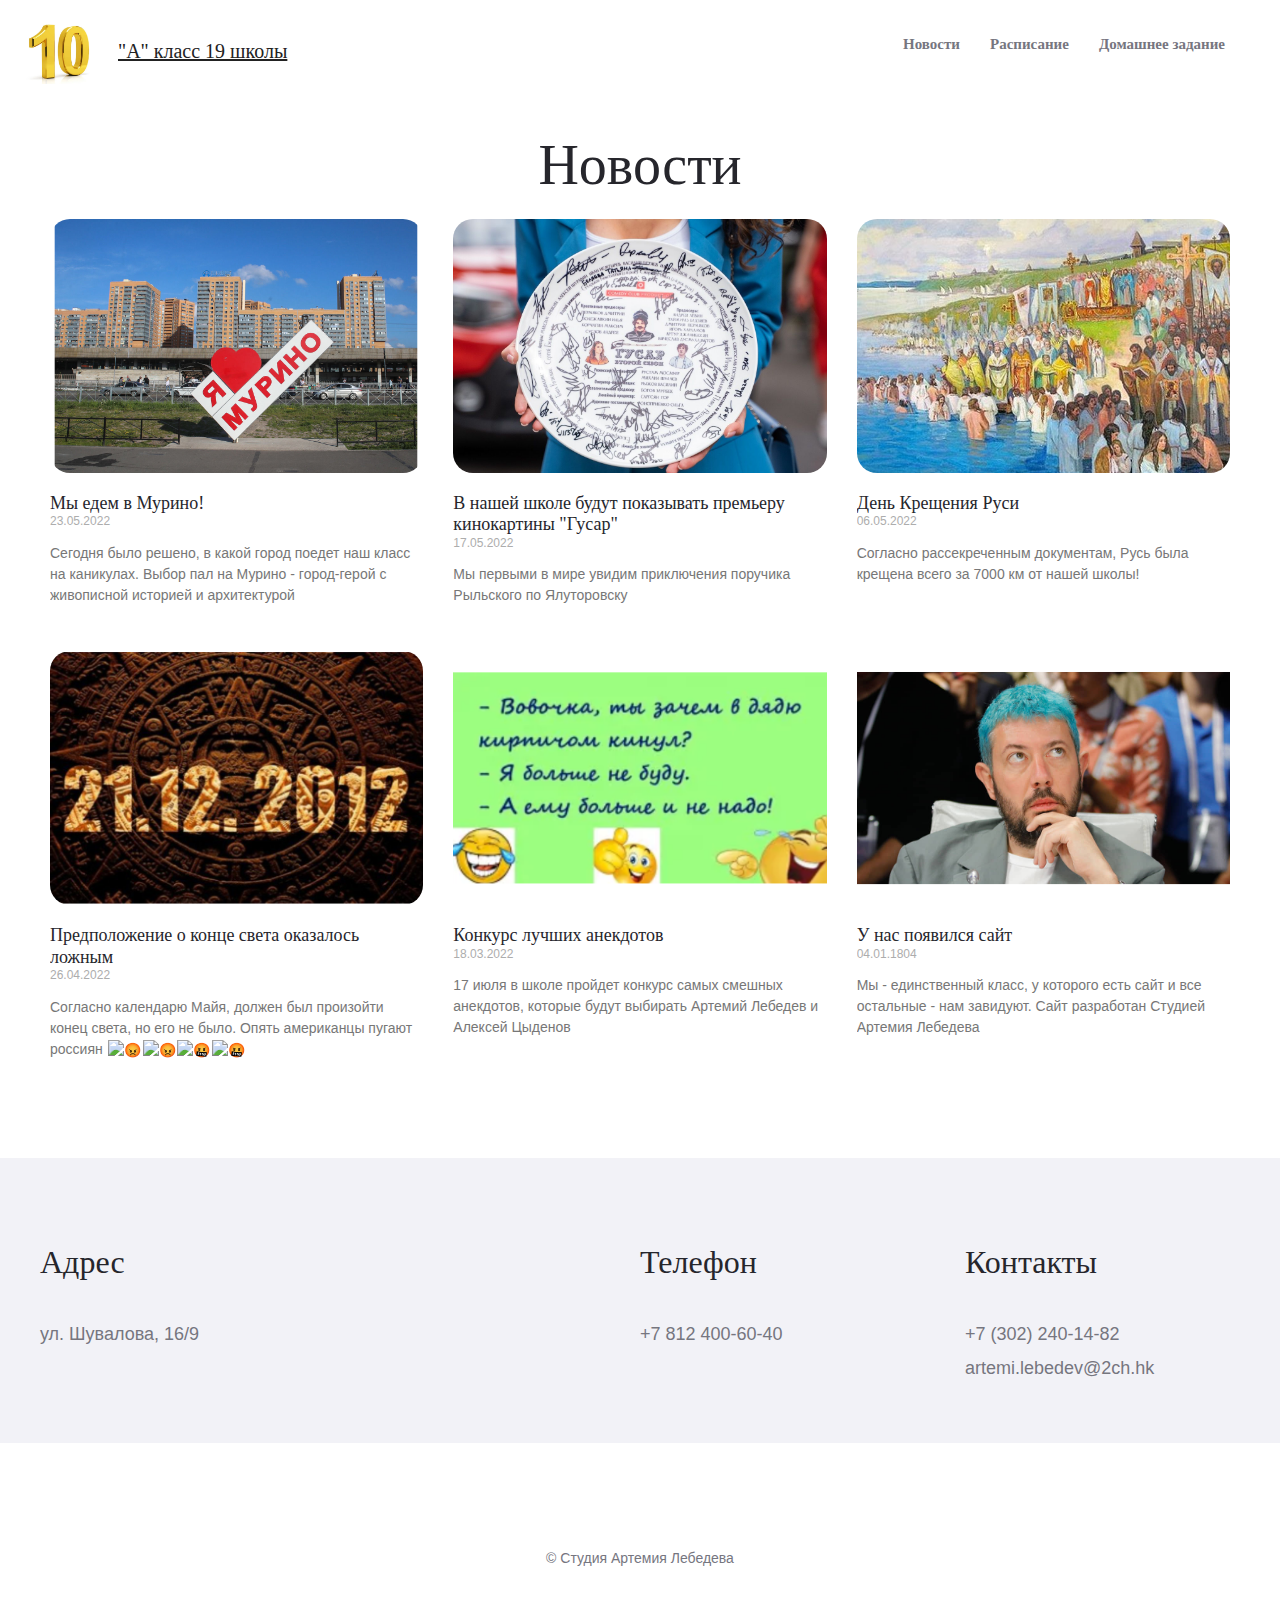
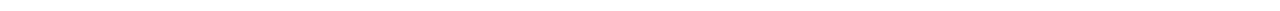
==== commit b4e61ece: "Rename Главная - А класс 144 лицея.htm to index.htm" ====
--- a/index.htm
+++ b/index.htm
@@ -102,7 +102,7 @@
 }</style>
 <meta charset="UTF-8">
 <meta name="viewport" content="width=device-width, initial-scale=1">
-<link rel="profile" href="https://gmpg.org/xfn/11"><meta name="darkreader" content="095516d2f1774dbdae734f321d8d9aa3"><style class="darkreader darkreader--override" media="screen">.vimvixen-hint {
+<link rel="profile" href="https://gmpg.org/xfn/11"><meta name="darkreader" content="fe1bb090995446469906314e96d85132"><style class="darkreader darkreader--override" media="screen">.vimvixen-hint {
     background-color: #7a5400 !important;
     border-color: #d8b11a !important;
     color: #f6eac9 !important;
@@ -146,7 +146,7 @@
 
 
 <!-- SEO от Rank Math - https://s.rankmath.com/home -->
-<title>Главная - "А" класс 19 школы</title>
+<title>Главная - "А" класс 144 лицея</title>
 <meta name="description" content="Приходи без опозданийС кучей сделанных заданийНа уроки в нужный час -&nbsp;Это раз!">
 <meta name="robots" content="follow, index, max-snippet:-1, max-video-preview:-1, max-image-preview:large">
 <link rel="canonical" href="https://144a.ru/">
@@ -243,10 +243,10 @@
 	gtag('config', 'GA_TRACKING_ID');
 </script>
 <!-- End global Site Tag (gtag.js) - Google Analytics -->
-<link rel="icon" href="favicon.ico" sizes="32x32">
-<link rel="icon" href="favicon.ico" sizes="192x192">
-<link rel="apple-touch-icon" href="favicon.ico">
-<meta name="msapplication-TileImage" content="favicon.ico">
+<link rel="icon" href="https://144a.ru/wp-content/uploads/2022/07/cropped-logo-class-2a-120x120.jpg" sizes="32x32">
+<link rel="icon" href="https://144a.ru/wp-content/uploads/2022/07/cropped-logo-class-2a-300x300.jpg" sizes="192x192">
+<link rel="apple-touch-icon" href="https://144a.ru/wp-content/uploads/2022/07/cropped-logo-class-2a-300x300.jpg">
+<meta name="msapplication-TileImage" content="https://144a.ru/wp-content/uploads/2022/07/cropped-logo-class-2a-300x300.jpg">
 </head>
 
 <body itemtype="https://schema.org/WebPage" itemscope="itemscope" class="home page-template-default page page-id-13 wp-custom-logo ast-single-post ast-inherit-site-logo-transparent ast-hfb-header ast-desktop ast-page-builder-template ast-no-sidebar astra-3.7.5 elementor-default elementor-kit-5 elementor-page elementor-page-13 e--ua-firefox" style="" data-elementor-device-mode="desktop">
@@ -264,7 +264,7 @@
 											<div class="site-header-primary-section-left site-header-section ast-flex site-header-section-left">
 									<div class="ast-builder-layout-element ast-flex site-header-focus-item" data-section="title_tagline">
 											<div class="site-branding ast-site-identity" itemtype="https://schema.org/Organization" itemscope="itemscope">
-					<span class="site-logo-img"><a class="custom-logo-link" rel="home" aria-current="page"><img src="%D0%93%D0%BB%D0%B0%D0%B2%D0%BD%D0%B0%D1%8F%20-%20%D0%90%20%D0%BA%D0%BB%D0%B0%D1%81%D1%81%20144%20%D0%BB%D0%B8%D1%86%D0%B5%D1%8F_files/cropped-logo-2a-1-120x82.png" class="custom-logo" alt="&quot;А&quot; класс 144 лицея" decoding="async" srcset="%D0%93%D0%BB%D0%B0%D0%B2%D0%BD%D0%B0%D1%8F%20-%20%D0%90%20%D0%BA%D0%BB%D0%B0%D1%81%D1%81%20144%20%D0%BB%D0%B8%D1%86%D0%B5%D1%8F_files/cropped-logo-2a-1-120x82.png 120w, %D0%93%D0%BB%D0%B0%D0%B2%D0%BD%D0%B0%D1%8F%20-%20%D0%90%20%D0%BA%D0%BB%D0%B0%D1%81%D1%81%20144%20%D0%BB%D0%B8%D1%86%D0%B5%D1%8F_files/cropped-logo-2a-1.png 253w" sizes="(max-width: 120px) 100vw, 120px" width="120" height="82"></a></span><div class="ast-site-title-wrap">
+					<span class="site-logo-img"><a href="https://144a.ru/" class="custom-logo-link" rel="home" aria-current="page"><img src="%D0%93%D0%BB%D0%B0%D0%B2%D0%BD%D0%B0%D1%8F%20-%20%D0%90%20%D0%BA%D0%BB%D0%B0%D1%81%D1%81%20144%20%D0%BB%D0%B8%D1%86%D0%B5%D1%8F_files/cropped-logo-2a-1-120x82.png" class="custom-logo" alt="&quot;А&quot; класс 144 лицея" decoding="async" srcset="%D0%93%D0%BB%D0%B0%D0%B2%D0%BD%D0%B0%D1%8F%20-%20%D0%90%20%D0%BA%D0%BB%D0%B0%D1%81%D1%81%20144%20%D0%BB%D0%B8%D1%86%D0%B5%D1%8F_files/cropped-logo-2a-1-120x82.png 120w, %D0%93%D0%BB%D0%B0%D0%B2%D0%BD%D0%B0%D1%8F%20-%20%D0%90%20%D0%BA%D0%BB%D0%B0%D1%81%D1%81%20144%20%D0%BB%D0%B8%D1%86%D0%B5%D1%8F_files/cropped-logo-2a-1.png 253w" sizes="(max-width: 120px) 100vw, 120px" width="120" height="82"></a></span><div class="ast-site-title-wrap">
 						<h1 class="site-title" itemprop="name">
 				<a href="" rel="home" itemprop="url">
 					"А" класс 19 школы
@@ -279,17 +279,60 @@
 								</div>
 																									<div class="site-header-primary-section-right site-header-section ast-flex ast-grid-right-section">
 										<div class="ast-builder-menu-1 ast-builder-menu ast-flex ast-builder-menu-1-focus-item ast-builder-layout-element site-header-focus-item" data-section="section-hb-menu-1">
-			<div class="ast-main-header-bar-alignment"><div class="main-header-bar-navigation"><nav class="site-navigation ast-flex-grow-1 navigation-accessibility site-header-focus-item" id="primary-site-navigation" aria-label="Навигация по сайту" itemtype="https://schema.org/SiteNavigationElement" itemscope="itemscope"><div class="main-navigation ast-inline-flex"><ul id="ast-hf-menu-1" class="main-header-menu ast-menu-shadow ast-nav-menu ast-flex  submenu-with-bord
+			<div class="ast-main-header-bar-alignment"><div class="main-header-bar-navigation"><nav class="site-navigation ast-flex-grow-1 navigation-accessibility site-header-focus-item" id="primary-site-navigation" aria-label="Навигация по сайту" itemtype="https://schema.org/SiteNavigationElement" itemscope="itemscope"><div class="main-navigation ast-inline-flex"><ul id="ast-hf-menu-1" class="main-header-menu ast-menu-shadow ast-nav-menu ast-flex  submenu-with-border stack-on-mobile"><li
+                <path d="M57.5,38.193l12.5,12.5l12.5-12.5l-2.5-2.5l-10,10l-10-10L57.5,38.193z"></path>
+                </svg></span></span></a><button class="ast-menu-toggle" aria-expanded="false"><span class="screen-reader-text">Переключатель меню</span><span class="ast-icon icon-arrow"><svg class="ast-arrow-svg" xmlns="http://www.w3.org/2000/svg" xlink="http://www.w3.org/1999/xlink" version="1.1" x="0px" y="0px" width="26px" height="16.043px" viewBox="57 35.171 26 16.043" enable-background="new 57 35.171 26 16.043" xml:space="preserve">
+                <path d="M57.5,38.193l12.5,12.5l12.5-12.5l-2.5-2.5l-10,10l-10-10L57.5,38.193z"></path>
+                </svg></span></button>
+<ul class="sub-menu">
+	<li id="menu-item-692" class="menu-item menu-item-type-post_type menu-item-object-page menu-item-692"><a href="https://144a.ru/information/raspisanie/" class="menu-link"><span class="ast-icon icon-arrow"><svg class="ast-arrow-svg" xmlns="http://www.w3.org/2000/svg" xlink="http://www.w3.org/1999/xlink" version="1.1" x="0px" y="0px" width="26px" height="16.043px" viewBox="57 35.171 26 16.043" enable-background="new 57 35.171 26 16.043" xml:space="preserve">
+                <path d="M57.5,38.193l12.5,12.5l12.5-12.5l-2.5-2.5l-10,10l-10-10L57.5,38.193z"></path>
+                </svg></span>Расписание</a></li>
+	<li id="menu-item-2873" class="menu-item menu-item-type-post_type menu-item-object-page menu-item-2873"><a href="https://144a.ru/information/kanikuly/" class="menu-link"><span class="ast-icon icon-arrow"><svg class="ast-arrow-svg" xmlns="http://www.w3.org/2000/svg" xlink="http://www.w3.org/1999/xlink" version="1.1" x="0px" y="0px" width="26px" height="16.043px" viewBox="57 35.171 26 16.043" enable-background="new 57 35.171 26 16.043" xml:space="preserve">
+                <path d="M57.5,38.193l12.5,12.5l12.5-12.5l-2.5-2.5l-10,10l-10-10L57.5,38.193z"></path>
+                </svg></span>Расписание каникул</a></li>
+	<li id="menu-item-2472" class="menu-item menu-item-type-post_type menu-item-object-page menu-item-2472"><a href="https://144a.ru/information/metodicheskie-materialy/" class="menu-link"><span class="ast-icon icon-arrow"><svg class="ast-arrow-svg" xmlns="http://www.w3.org/2000/svg" xlink="http://www.w3.org/1999/xlink" version="1.1" x="0px" y="0px" width="26px" height="16.043px" viewBox="57 35.171 26 16.043" enable-background="new 57 35.171 26 16.043" xml:space="preserve">
+                <path d="M57.5,38.193l12.5,12.5l12.5-12.5l-2.5-2.5l-10,10l-10-10L57.5,38.193z"></path>
+                </svg></span>Методические материалы</a></li>
+	<li id="menu-item-1794" class="menu-item menu-item-type-post_type menu-item-object-page menu-item-1794"><a href="https://144a.ru/information/grafik-dezhurstv/" class="menu-link"><span class="ast-icon icon-arrow"><svg class="ast-arrow-svg" xmlns="http://www.w3.org/2000/svg" xlink="http://www.w3.org/1999/xlink" version="1.1" x="0px" y="0px" width="26px" height="16.043px" viewBox="57 35.171 26 16.043" enable-background="new 57 35.171 26 16.043" xml:space="preserve">
+                <path d="M57.5,38.193l12.5,12.5l12.5-12.5l-2.5-2.5l-10,10l-10-10L57.5,38.193z"></path>
+                </svg></span>График дежурств</a></li>
+	<li id="menu-item-1909" class="menu-item menu-item-type-post_type menu-item-object-page menu-item-1909"><a href="https://144a.ru/information/aktiv-klassa/" class="menu-link"><span class="ast-icon icon-arrow"><svg class="ast-arrow-svg" xmlns="http://www.w3.org/2000/svg" xlink="http://www.w3.org/1999/xlink" version="1.1" x="0px" y="0px" width="26px" height="16.043px" viewBox="57 35.171 26 16.043" enable-background="new 57 35.171 26 16.043" xml:space="preserve">
+                <path d="M57.5,38.193l12.5,12.5l12.5-12.5l-2.5-2.5l-10,10l-10-10L57.5,38.193z"></path>
+                </svg></span>Актив класса</a></li>
+</ul>
+</li>
+<li id="menu-item-2202" clas
+                <path d="M57.5,38.193l12.5,12.5l12.5-12.5l-2.5-2.5l-10,10l-10-10L57.5,38.193z"></path>
+                </svg></span></span></a><button class="ast-menu-toggle" aria-expanded="false"><span class="screen-reader-text">Переключатель меню</span><span class="ast-icon icon-arrow"><svg class="ast-arrow-svg" xmlns="http://www.w3.org/2000/svg" xlink="http://www.w3.org/1999/xlink" version="1.1" x="0px" y="0px" width="26px" height="16.043px" viewBox="57 35.171 26 16.043" enable-background="new 57 35.171 26 16.043" xml:space="preserve">
+                <path d="M57.5,38.193l12.5,12.5l12.5-12.5l-2.5-2.5l-10,10l-10-10L57.5,38.193z"></path>
+                </svg></span></button>
+<ul class="sub-menu">
+	<li id="menu-item-1411" class="menu-item menu-item-type-post_type menu-item-object-page menu-item-1411"><a href="https://144a.ru/ucheniki/" class="menu-link"><span class="ast-icon icon-arrow"><svg class="ast-arrow-svg" xmlns="http://www.w3.org/2000/svg" xlink="http://www.w3.org/1999/xlink" version="1.1" x="0px" y="0px" width="26px" height="16.043px" viewBox="57 35.171 26 16.043" enable-background="new 57 35.171 26 16.043" xml:space="preserve">
+                <path d="M57.5,38.193l12.5,12.5l12.5-12.5l-2.5-2.5l-10,10l-10-10L57.5,38.193z"></path>
+                </svg></span>Ученики</a></li>
+	<li id="menu-item-2964" class="menu-item menu-item-type-post_type menu-item-object-page menu-item-2964"><a href="https://144a.ru/roditelskiy-komitet/" class="menu-link"><span class="ast-icon icon-arrow"><svg class="ast-arrow-svg" xmlns="http://www.w3.org/2000/svg" xlink="http://www.w3.org/1999/xlink" version="1.1" x="0px" y="0px" width="26px" height="16.043px" viewBox="57 35.171 26 16.043" enable-background="new 57 35.171 26 16.043" xml:space="preserve">
+                <path d="M57.5,38.193l12.5,12.5l12.5-12.5l-2.5-2.5l-10,10l-10-10L57.5,38.193z"></path>
+                </svg></span>Родительский комитет</a></li>
+	<li id="menu-item-164" class="menu-item menu-item-type-post_type menu-item-object-page menu-item-164"><a href="https://144a.ru/uchitelya/" class="menu-link"><span class="ast-icon icon-arrow"><svg class="ast-arrow-svg" xmlns="http://www.w3.org/2000/svg" xlink="http://www.w3.org/1999/xlink" version="1.1" x="0px" y="0px" width="26px" height="16.043px" viewBox="57 35.171 26 16.043" enable-background="new 57 35.171 26 16.043" xml:space="preserve">
+                <path d="M57.5,38.193l12.5,12.5l12.5-12.5l-2.5-2.5l-10,10l-10-10L57.5,38.193z"></path>
+                </svg></span>Учителя</a></li>
+</ul>
+</li>
+<li id="menu-item-1363" class="menu-item menu-item-type-post_type menu-item-object-page menu-item-1363"><a
+<li id="menu-item-2983" class="menu-item menu-item-type-post_type menu-item-object-page menu-item-2983"><a href="https://kremlinbots.gq/" class="menu-link">Новости</a></li>
+<li id="menu-item-3097" class="menu-item menu-item-type-post_type menu-item-object-page menu-item-3097"><a href="https://kremlinbots.gq/raspisanie/" class="menu-link">Расписание</a></li>
+<li id="menu-item-165" class="menu-item menu-item-type-post_type menu-item-object-page menu-item-165"><a href="https://kremlinbots.gq/dz/" class="menu-link">Домашнее задание</a></li>
 </ul></div></nav></div></div>		</div>
 				<div class="ast-builder-layout-element ast-flex site-header-focus-item ast-header-search" data-section="section-header-search">
 					<div class="ast-search-menu-icon slide-search" id="ast-search-form" tabindex="-1">
 			<div class="ast-search-icon">
 				<a class="slide-search astra-search-icon" aria-label="Ссылка на значок поиска" href="#">
 					<span class="screen-reader-text">Поиск</span>
-					<span class="ast-icon icon-search"><svg xmlns="http://www.w3.org/2000/svg" xlink="http://www.w3.org/1999/xlink" version="1.1" id="ast-search-icon-svg" x="0px" y="0px" viewBox="-888 480 142 142" enable-background="new -888 480 142 142" xml:space="preserve">
+
 				<title></title>
 				<desc></desc>
-				<path id="Shape" d=""></path>
+				<path id="Shape" d="M-787.4,568.7h-6.3l-2.4-2.4c7.9-8.7,12.6-20.5,12.6-33.1c0-28.4-22.9-51.3-51.3-51.3  c-28.4,0-51.3,22.9-51.3,51.3c0,28.4,22.9,51.3,51.3,51.3c12.6,0,24.4-4.7,33.1-12.6l2.4,2.4v6.3l39.4,39.4l11.8-11.8L-787.4,568.7  L-787.4,568.7z M-834.7,568.7c-19.7,0-35.5-15.8-35.5-35.5c0-19.7,15.8-35.5,35.5-35.5c19.7,0,35.5,15.8,35.5,35.5  C-799.3,553-815,568.7-834.7,568.7L-834.7,568.7z"></path>
 				</svg></span>				</a>
 			</div>
 			<form role="search" method="get" class="search-form" action="https://144a.ru/">
@@ -298,11 +341,11 @@
 		<input type="search" class="search-field" placeholder="Поиск …" name="s" tabindex="-1">
 					<button class="search-submit ast-search-submit" aria-label="Search Submit">
 				<span hidden="">Поиск</span>
-				<i><span class="ast-icon icon-search"><svg xmlns="http://www.w3.org/2000/svg" xlink="http://www.w3.org/1999/xlink" version="1.1" id="ast-search-icon-svg" x="0px" y="0px" viewBox="-888 480 142 142" enable-background="new -888 480 142 142" xml:space="preserve">
+
 				<title></title>
 				<desc></desc>
 				<path id="Shape" d="M-787.4,568.7h-6.3l-2.4-2.4c7.9-8.7,12.6-20.5,12.6-33.1c0-28.4-22.9-51.3-51.3-51.3  c-28.4,0-51.3,22.9-51.3,51.3c0,28.4,22.9,51.3,51.3,51.3c12.6,0,24.4-4.7,33.1-12.6l2.4,2.4v6.3l39.4,39.4l11.8-11.8L-787.4,568.7  L-787.4,568.7z M-834.7,568.7c-19.7,0-35.5-15.8-35.5-35.5c0-19.7,15.8-35.5,35.5-35.5c19.7,0,35.5,15.8,35.5,35.5  C-799.3,553-815,568.7-834.7,568.7L-834.7,568.7z"></path>
-				</svg></span></i>
+				</svg></span></>
 			</button>
 			</label>
 	</form>
@@ -321,9 +364,9 @@
 													<div class="site-header-primary-section-left site-header-section ast-flex site-header-section-left">
 										<div class="ast-builder-layout-element ast-flex site-header-focus-item" data-section="title_tagline">
 											<div class="site-branding ast-site-identity" itemtype="https://schema.org/Organization" itemscope="itemscope">
-					<span class="site-logo-img"><a  class="custom-logo-link" rel="home" aria-current="page"><img src="%D0%93%D0%BB%D0%B0%D0%B2%D0%BD%D0%B0%D1%8F%20-%20%D0%90%20%D0%BA%D0%BB%D0%B0%D1%81%D1%81%20144%20%D0%BB%D0%B8%D1%86%D0%B5%D1%8F_files/cropped-logo-2a-1-120x82.png" class="custom-logo" alt="&quot;А&quot; класс 144 лицея" decoding="async" srcset="%D0%93%D0%BB%D0%B0%D0%B2%D0%BD%D0%B0%D1%8F%20-%20%D0%90%20%D0%BA%D0%BB%D0%B0%D1%81%D1%81%20144%20%D0%BB%D0%B8%D1%86%D0%B5%D1%8F_files/cropped-logo-2a-1-120x82.png 120w, %D0%93%D0%BB%D0%B0%D0%B2%D0%BD%D0%B0%D1%8F%20-%20%D0%90%20%D0%BA%D0%BB%D0%B0%D1%81%D1%81%20144%20%D0%BB%D0%B8%D1%86%D0%B5%D1%8F_files/cropped-logo-2a-1.png 253w" sizes="(max-width: 120px) 100vw, 120px" width="120" height="82"></a></span><div class="ast-site-title-wrap">
+					<span class="site-logo-img"><a href="https://144a.ru/" class="custom-logo-link" rel="home" aria-current="page"><img src="%D0%93%D0%BB%D0%B0%D0%B2%D0%BD%D0%B0%D1%8F%20-%20%D0%90%20%D0%BA%D0%BB%D0%B0%D1%81%D1%81%20144%20%D0%BB%D0%B8%D1%86%D0%B5%D1%8F_files/cropped-logo-2a-1-120x82.png" class="custom-logo" alt="&quot;А&quot; класс 144 лицея" decoding="async" srcset="%D0%93%D0%BB%D0%B0%D0%B2%D0%BD%D0%B0%D1%8F%20-%20%D0%90%20%D0%BA%D0%BB%D0%B0%D1%81%D1%81%20144%20%D0%BB%D0%B8%D1%86%D0%B5%D1%8F_files/cropped-logo-2a-1-120x82.png 120w, %D0%93%D0%BB%D0%B0%D0%B2%D0%BD%D0%B0%D1%8F%20-%20%D0%90%20%D0%BA%D0%BB%D0%B0%D1%81%D1%81%20144%20%D0%BB%D0%B8%D1%86%D0%B5%D1%8F_files/cropped-logo-2a-1.png 253w" sizes="(max-width: 120px) 100vw, 120px" width="120" height="82"></a></span><div class="ast-site-title-wrap">
 						<span class="site-title" itemprop="name">
-				<a  rel="home" itemprop="url">
+				<a href="https://144a.ru/" rel="home" itemprop="url">
 					"А" класс 144 лицея
 				</a>
 			</span>
@@ -337,7 +380,7 @@
 																									<div class="site-header-primary-section-right site-header-section ast-flex ast-grid-right-section">
 										<div class="ast-builder-layout-element ast-flex site-header-focus-item" data-section="section-header-mobile-trigger">
 						<div class="ast-button-wrap">
-				<button type="button" class="menu-toggle main-header-menu-toggle ast-mobile-menu-trigger-fill" aria-expanded="false" data-index="0" style="display: flex;">
+				<button type="button" class="menu-toggle main-header-menu-toggle ast-mobile-menu-trigger-fill" aria-expanded="false" data-index="0">
 					<span class="screen-reader-text">Main Menu</span>
 					<span class="mobile-menu-toggle-icon">
 						<span class="ahfb-svg-iconset ast-inline-flex svg-baseline"><svg class="ast-mobile-svg ast-menu-svg" fill="currentColor" version="1.1" xmlns="http://www.w3.org/2000/svg" width="24" height="24" viewBox="0 0 24 24" style="--darkreader-inline-fill: currentColor;" data-darkreader-inline-fill=""><path d="M3 13h18c0.552 0 1-0.448 1-1s-0.448-1-1-1h-18c-0.552 0-1 0.448-1 1s0.448 1 1 1zM3 7h18c0.552 0 1-0.448 1-1s-0.448-1-1-1h-18c-0.552 0-1 0.448-1 1s0.448 1 1 1zM3 19h18c0.552 0 1-0.448 1-1s-0.448-1-1-1h-18c-0.552 0-1 0.448-1 1s0.448 1 1 1z"></path></svg></span><span class="ahfb-svg-iconset ast-inline-flex svg-baseline"><svg class="ast-mobile-svg ast-close-svg" fill="currentColor" version="1.1" xmlns="http://www.w3.org/2000/svg" width="24" height="24" viewBox="0 0 24 24" style="--darkreader-inline-fill: currentColor;" data-darkreader-inline-fill=""><path d="M5.293 6.707l5.293 5.293-5.293 5.293c-0.391 0.391-0.391 1.024 0 1.414s1.024 0.391 1.414 0l5.293-5.293 5.293 5.293c0.391 0.391 1.024 0.391 1.414 0s0.391-1.024 0-1.414l-5.293-5.293 5.293-5.293c0.391-0.391 0.391-1.024 0-1.414s-1.024-0.391-1.414 0l-5.293 5.293-5.293-5.293c-0.391-0.391-1.024-0.391-1.414 0s-0.391 1.024 0 1.414z"></path></svg></span>					</span>
@@ -365,7 +408,7 @@
 
 	<div class="entry-content clear" itemprop="text">
 
-
+		
 				<div data-elementor-type="wp-page" data-elementor-id="13" class="elementor elementor-13">
 									<section class="elementor-section elementor-top-section elementor-element elementor-element-80cf264 elementor-section-boxed elementor-section-height-default elementor-section-height-default" data-id="80cf264" data-element_type="section" data-settings="{&quot;background_background&quot;:&quot;classic&quot;}">
 						<div class="elementor-container elementor-column-gap-default">
@@ -374,7 +417,7 @@
 								<div class="elementor-element elementor-element-6022cf6 elementor-widget elementor-widget-image" data-id="6022cf6" data-element_type="widget" data-widget_type="image.default">
 				<div class="elementor-widget-container">
 			<style>/*! elementor - v3.7.6 - 15-09-2022 */
-.elementor-widget-image{text-align:center}.elementor-widget-image a{display:inline-block}.elementor-widget-image a img[src$=".svg"]{width:48px}.elementor-widget-image img{vertical-align:middle;display:inline-block}</style><style class="darkreader darkreader--sync" media="screen"></style>												<img decoding="async" src="%D0%93%D0%BB%D0%B0%D0%B2%D0%BD%D0%B0%D1%8F%20-%20%D0%90%20%D0%BA%D0%BB%D0%B0%D1%81%D1%81%20144%20%D0%BB%D0%B8%D1%86%D0%B5%D1%8F_files/2-%25D0%2590-%25D0%25BA%25D0%25BB%25D0%25B0%25D1%2581%25D1%2581-144-%25D0%25BB%25D0%25B8%25D1%25.png" title="" alt="">															</div>
+.elementor-widget-image{text-align:center}.elementor-widget-image a{display:inline-block}.elementor-widget-image a img[src$=".svg"]{width:48px}.elementor-widget-image img{vertical-align:middle;display:inline-block}</style><style class="darkreader darkreader--sync" media="screen"></style>																			</div>
 				</div>
 					</div>
 		</div>
@@ -416,7 +459,7 @@
 				<div class="elementor-post__excerpt">
 			<p>Сегодня было решено, в какой город поедет наш класс на каникулах. Выбор пал на Мурино - город-герой с живописной историей и архитектурой </p>
 		</div>
-		
+
 		<a class="elementor-post__read-more">
 			</a>
 
@@ -438,7 +481,7 @@
 				<div class="elementor-post__excerpt">
 			<p>Мы первыми в мире увидим приключения поручика Рыльского по  Ялуторовску</p>
 		</div>
-		
+
 		<a class="elementor-post__read-more">
 			</a>
 
@@ -460,7 +503,7 @@
 				<div class="elementor-post__excerpt">
 			<p>Согласно рассекреченным документам, Русь была крещена всего за 7000 км от нашей школы!</p>
 		</div>
-		
+
 		<a class="elementor-post__read-more">
 			</a>
 
@@ -482,7 +525,7 @@
 				<div class="elementor-post__excerpt">
 			<p>Согласно календарю Майя, должен был произойти конец света, но его не было. Опять американцы пугают россиян 😡😡🤬🤬</p>
 		</div>
-		
+
 		<a class="elementor-post__read-more" >
 			</a>
 
@@ -504,7 +547,7 @@
 				<div class="elementor-post__excerpt">
 			<p>17 июля в школе пройдет конкурс самых смешных анекдотов, которые будут выбирать Артемий Лебедев и Алексей Цыденов</p>
 		</div>
-		
+
 		<a class="elementor-post__read-more"">
 			</a>
 
@@ -526,8 +569,6 @@
 				<div class="elementor-post__excerpt">
 			<p>Мы - единственный класс, у которого есть сайт и все остальные - нам завидуют. Сайт разработан Студией Артемия Лебедева</p>
 		</div>
-		
-		<a class="elementor-post__read-more"></a>
 
 				</div>
 				</article>
@@ -549,10 +590,6 @@
 				<div class="elementor-widget-container">
 					<div class="elementor-button-wrapper">
 
-						<span class="elementor-button-content-wrapper">
-							<span class="elementor-button-icon elementor-align-icon-right">
-
-						<span class="elementor-button-text"></span>
 		</span>
 					</a>
 		</div>
@@ -568,15 +605,12 @@
 			<div class="elementor-widget-wrap elementor-element-populated">
 								<div class="elementor-element elementor-element-6c70606 elementor-widget elementor-widget-image" data-id="6c70606" data-element_type="widget" data-widget_type="image.default">
 				<div class="elementor-widget-container">
-															</div>
-				</div>
-					</div>
-		</div>
+
 				<div class="elementor-column elementor-col-50 elementor-top-column elementor-element elementor-element-c5bb0d4" data-id="c5bb0d4" data-element_type="column">
 			<div class="elementor-widget-wrap elementor-element-populated">
 								<div class="elementor-element elementor-element-2d3bbe1 elementor-widget elementor-widget-image" data-id="2d3bbe1" data-element_type="widget" data-widget_type="image.default">
 				<div class="elementor-widget-container">
-																									</div>
+											</div>
 				</div>
 					</div>
 		</div>
@@ -585,10 +619,16 @@
 				<section class="elementor-section elementor-top-section elementor-element elementor-element-5cff24d elementor-section-boxed elementor-section-height-default elementor-section-height-default" data-id="5cff24d" data-element_type="section" data-settings="{&quot;background_background&quot;:&quot;classic&quot;}">
 						<div class="elementor-container elementor-column-gap-default">
 
-		</div>
-
-					</div>
-		</div>
+			<div class="elementor-widget-wrap elementor-element-populated">
+								<div class="elementor-element elementor-element-057f1ee elementor-widget elementor-widget-spacer" data-id="057f1ee" data-element_type="widget" data-widget_type="spacer.default">
+				<div class="elementor-widget-container">
+					<div class="elementor-spacer">
+			<div class="elementor-spacer-inner"></div>
+		</div>
+
+		</div>
+							</div>
+
 							</div>
 		</section>
 					</div>
@@ -625,15 +665,15 @@
 					</div>
 					<div class="ast-mobile-popup-content">
 								<div class="ast-builder-menu-mobile ast-builder-menu ast-builder-menu-mobile-focus-item ast-builder-layout-element site-header-focus-item" data-section="section-header-mobile-menu">
-
+			<div class="ast-main-header-bar-alignment"><div class="main-header-bar-navigation"><nav class="site-navigation ast-flex-grow-1 navigation-accessibility site-header-focus-item" id="ast-mobile-site-navigation" aria-label="Навигация по сайту" itemtype="https://schema.org/SiteNavigationElement" itemscope="itemscope"><div class="main-navigation"><ul id="ast-hf-mobile-menu" class="main-header-menu ast-nav-menu ast-flex  submenu-with-border astra-menu-animation-fade
                 <path d="M57.5,38.193l12.5,12.5l12.5-12.5l-2.5-2.5l-10,10l-10-10L57.5,38.193z"></path>
                 </svg></span></span></a><button class="ast-menu-toggle" aria-expanded="false"><span class="screen-reader-text">Переключатель меню</span><span class="ast-icon icon-arrow"><svg class="ast-arrow-svg" xmlns="http://www.w3.org/2000/svg" xlink="http://www.w3.org/1999/xlink" version="1.1" x="0px" y="0px" width="26px" height="16.043px" viewBox="57 35.171 26 16.043" enable-background="new 57 35.171 26 16.043" xml:space="preserve">
                 <path d="M57.5,38.193l12.5,12.5l12.5-12.5l-2.5-2.5l-10,10l-10-10L57.5,38.193z"></path>
                 </svg></span></button>
-<ul class="sub-menu" style="">
+<ul class="sub-menu">
 	<li class="menu-item menu-item-type-post_type menu-item-object-page menu-item-692"><a href="https://144a.ru/information/raspisanie/" class="menu-link"><span class="ast-icon icon-arrow"><svg class="ast-arrow-svg" xmlns="http://www.w3.org/2000/svg" xlink="http://www.w3.org/1999/xlink" version="1.1" x="0px" y="0px" width="26px" height="16.043px" viewBox="57 35.171 26 16.043" enable-background="new 57 35.171 26 16.043" xml:space="preserve">
                 <path d="M57.5,38.193l12.5,12.5l12.5-12.5l-2.5-2.5l-10,10l-10-10L57.5,38.193z"></path>
-                </svg></span></a></li>
+                </svg></span>Расписание</a></li>
 	<li class="menu-item menu-item-type-post_type menu-item-object-page menu-item-2873"><a href="https://144a.ru/information/kanikuly/" class="menu-link"><span class="ast-icon icon-arrow"><svg class="ast-arrow-svg" xmlns="http://www.w3.org/2000/svg" xlink="http://www.w3.org/1999/xlink" version="1.1" x="0px" y="0px" width="26px" height="16.043px" viewBox="57 35.171 26 16.043" enable-background="new 57 35.171 26 16.043" xml:space="preserve">
                 <path d="M57.5,38.193l12.5,12.5l12.5-12.5l-2.5-2.5l-10,10l-10-10L57.5,38.193z"></path>
                 </svg></span>Расписание каникул</a></li>
@@ -648,12 +688,12 @@
                 </svg></span>Актив класса</a></li>
 </ul>
 </li>
-<li class="menu-item menu-item-type-custom menu-item-object-custom menu-item-has-children menu-item-2202"><a сс<span role="presentation" class="dropdown-menu-toggle" tabindex="0"><span class="ast-icon icon-arrow"><svg class="ast-arrow-svg" xmlns="http://www.w3.org/2000/svg" xlink="http://www.w3.org/1999/xlink" version="1.1" x="0px" y="0px" width="26px" height="16.043px" viewBox="57 35.171 26 16.043" enable-background="new 57 35.171 26 16.043" xml:space="preserve">
+<li class="menu-item menu-item-type-custom menu-item-object-custom menu-item-has-children menu-item-2202"><a href="https://144a.ru/ucheniki/" class="menu-link">Наш класс<span role="presentation" class="dropdown-menu-toggle" tabindex="0"><span class="ast-icon icon-arrow"><svg class="ast-arrow-svg" xmlns="http://www.w3.org/2000/svg" xlink="http://www.w3.org/1999/xlink" version="1.1" x="0px" y="0px" width="26px" height="16.043px" viewBox="57 35.171 26 16.043" enable-background="new 57 35.171 26 16.043" xml:space="preserve">
                 <path d="M57.5,38.193l12.5,12.5l12.5-12.5l-2.5-2.5l-10,10l-10-10L57.5,38.193z"></path>
                 </svg></span></span></a><button class="ast-menu-toggle" aria-expanded="false"><span class="screen-reader-text">Переключатель меню</span><span class="ast-icon icon-arrow"><svg class="ast-arrow-svg" xmlns="http://www.w3.org/2000/svg" xlink="http://www.w3.org/1999/xlink" version="1.1" x="0px" y="0px" width="26px" height="16.043px" viewBox="57 35.171 26 16.043" enable-background="new 57 35.171 26 16.043" xml:space="preserve">
                 <path d="M57.5,38.193l12.5,12.5l12.5-12.5l-2.5-2.5l-10,10l-10-10L57.5,38.193z"></path>
                 </svg></span></button>
-<ul class="sub-menu" style="">
+<ul class="sub-menu">
 	<li class="menu-item menu-item-type-post_type menu-item-object-page menu-item-1411"><a href="https://144a.ru/ucheniki/" class="menu-link"><span class="ast-icon icon-arrow"><svg class="ast-arrow-svg" xmlns="http://www.w3.org/2000/svg" xlink="http://www.w3.org/1999/xlink" version="1.1" x="0px" y="0px" width="26px" height="16.043px" viewBox="57 35.171 26 16.043" enable-background="new 57 35.171 26 16.043" xml:space="preserve">
                 <path d="M57.5,38.193l12.5,12.5l12.5-12.5l-2.5-2.5l-10,10l-10-10L57.5,38.193z"></path>
                 </svg></span>Ученики</a></li>
@@ -671,7 +711,7 @@
 <li class="menu-item menu-item-type-post_type menu-item-object-page menu-item-165"><a href="https://144a.ru/contact/" class="menu-link">Контакты</a></li>
 </ul></div></nav></div></div>		</div>
 				<div class="ast-builder-layout-element ast-flex site-header-focus-item" data-section="section-hb-social-icons-1">
-
+			<div class="ast-header-social-1-wrap ast-header-social-wrap"><div class="header-social-inner-wrap element-social-inner-wrap social-show-label-false ast-social-color-type-custom ast-social-stack-none ast-social-element-style-filled"><a href="https://vk.com/luzeum144_spb" aria-label="VK" target="_blank" rel="noopener noreferrer" style="--color: #5382b6; --background-color: transparent; --darkreader-text--color: #6795ba; --darkreader-bg--background-color: rgba(0, 0, 0, 0);" class="ast-builder-social-element ast-inline-flex ast-vk header-social-item"><span class="ahfb-svg-iconset ast-inline-flex svg-baseline"><svg xmlns="http://www.w3.org/2000/svg" viewBox="0 0 576 512"><path d="M545 117.7c3.7-12.5 0-21.7-17.8-21.7h-58.9c-15 0-21.9 7.9-25.6 16.7 0 0-30 73.1-72.4 120.5-13.7 13.7-20 18.1-27.5 18.1-3.7 0-9.4-4.4-9.4-16.9V117.7c0-15-4.2-21.7-16.6-21.7h-92.6c-9.4 0-15 7-15 13.5 0 14.2 21.2 17.5 23.4 57.5v86.8c0 19-3.4 22.5-10.9 22.5-20 0-68.6-73.4-97.4-157.4-5.8-16.3-11.5-22.9-26.6-22.9H38.8c-16.8 0-20.2 7.9-20.2 16.7 0 15.6 20 93.1 93.1 195.5C160.4 378.1 229 416 291.4 416c37.5 0 42.1-8.4 42.1-22.9 0-66.8-3.4-73.1 15.4-73.1 8.7 0 23.7 4.4 58.7 38.1 40 40 46.6 57.9 69 57.9h58.9c16.8 0 25.3-8.4 20.4-25-11.2-34.9-86.9-106.7-90.3-111.5-8.7-11.2-6.2-16.2 0-26.2.1-.1 72-101.3 79.4-135.6z"></path></svg></span></a></div></div>		</div>
 							</div>
 					<div class="ast-desktop-popup-content">
 											</div>
@@ -708,18 +748,12 @@
 </div>
 <div class="site-primary-footer-wrap ast-builder-grid-row-container site-footer-focus-item ast-builder-grid-row-3-cheavy ast-builder-grid-row-tablet-full ast-builder-grid-row-mobile-full ast-footer-row-stack ast-footer-row-tablet-stack ast-footer-row-mobile-stack" data-section="section-primary-footer-builder">
 	<div class="ast-builder-grid-row-container-inner">
-					<div class="ast-builder-footer-grid-columns site-primary-footer-inner-wrap ast-builder-grid-row">
-											<div class="site-footer-primary-section-1 site-footer-section site-footer-section-1">
-									</div>
-											<div class="site-footer-primary-section-2 site-footer-section site-footer-section-2">
-								<div class="footer-widget-area widget-area site-footer-focus-item" data-section="section-footer-menu">
-				<div class="footer-bar-navigation"><nav class="site-navigation ast-flex-grow-1 navigation-accessibility footer-navigation" id="footer-site-navigation" aria-label="Навигация по сайту" itemtype="https://schema.org/SiteNavigationElement" itemscope="itemscope"><div class="footer-nav-wrap"><ul id="astra-footer-menu" class="ast-nav-menu ast-flex astra-footer-horizontal-menu astra-footer-tablet-horizontal-menu astra-footer-mobile-vertical-menu"><li class="menu-item menu-item-type-custom menu-item-object-custom menu-item-2287"><a href="https://144a.ru/information/" class="menu-link"></a></li>
 
 </ul></div></nav></div>			</div>
 							</div>
 											<div class="site-footer-primary-section-3 site-footer-section site-footer-section-3">
 								<div class="ast-builder-layout-element ast-flex site-footer-focus-item" data-section="section-fb-social-icons-1">
-				<div class="ast-footer-social-1-wrap ast-footer-social-wrap"><div class="footer-social-inner-wrap element-social-inner-wrap social-show-label-false ast-social-color-type-custom ast-social-stack-none ast-social-element-style-filled"><a href="https://vk.com/club206855533" aria-label="VK" target="_blank" rel="noopener nor11.2-6.2-16.2 0-26.2.1-.1 72-101.3 79.4-135.6z"></path></svg></span></a></div></div>			</div>
+				<div class="ast-footer-social-1-wrap ast-footer-social-wrap"><div c
 						</div>
 										</div>
 			</div>
@@ -758,7 +792,7 @@
 wp.i18n.setLocaleData( { 'text direction\u0004ltr': [ 'ltr' ] } );
 </script>
 <script id="elementor-pro-frontend-js-before">
-var ElementorProFrontendConfig = {"ajaxurl":"https:\/\/144a.ru\/wp-admin\/admin-ajax.php","nonce":"e5ff04d744","urls":{"assets":"https:\/\/144a.ru\/wp-content\/plugins\/elementor-pro\/assets\/","rest":"https:\/\/144a.ru\/wp-json\/"},"shareButtonsNetworks":{"facebook":{"title":"Facebook","has_counter":true},"twitter":{"title":"Twitter"},"linkedin":{"title":"LinkedIn","has_counter":true},"pinterest":{"title":"Pinterest","has_counter":true},"reddit":{"title":"Reddit","has_counter":true},"vk":{"title":"VK","has_counter":true},"odnoklassniki":{"title":"OK","has_counter":true},"tumblr":{"title":"Tumblr"},"digg":{"title":"Digg"},"skype":{"title":"Skype"},"stumbleupon":{"title":"StumbleUpon","has_counter":true},"mix":{"title":"Mix"},"telegram":{"title":"Telegram"},"pocket":{"title":"Pocket","has_counter":true},"xing":{"title":"XING","has_counter":true},"whatsapp":{"title":"WhatsApp"},"email":{"title":"Email"},"print":{"title":"Print"}},"facebook_sdk":{"lang":"ru_RU","app_id":""},"lottie":{"defaultAnimationUrl":"https:\/\/144a.ru\/wp-content\/plugins\/elementor-pro\/modules\/lottie\/assets\/animations\/default.json"}};
+var ElementorProFrontendConfig = {"ajaxurl":"https:\/\/144a.ru\/wp-admin\/admin-ajax.php","nonce":"bdd6b50d44","urls":{"assets":"https:\/\/144a.ru\/wp-content\/plugins\/elementor-pro\/assets\/","rest":"https:\/\/144a.ru\/wp-json\/"},"shareButtonsNetworks":{"facebook":{"title":"Facebook","has_counter":true},"twitter":{"title":"Twitter"},"linkedin":{"title":"LinkedIn","has_counter":true},"pinterest":{"title":"Pinterest","has_counter":true},"reddit":{"title":"Reddit","has_counter":true},"vk":{"title":"VK","has_counter":true},"odnoklassniki":{"title":"OK","has_counter":true},"tumblr":{"title":"Tumblr"},"digg":{"title":"Digg"},"skype":{"title":"Skype"},"stumbleupon":{"title":"StumbleUpon","has_counter":true},"mix":{"title":"Mix"},"telegram":{"title":"Telegram"},"pocket":{"title":"Pocket","has_counter":true},"xing":{"title":"XING","has_counter":true},"whatsapp":{"title":"WhatsApp"},"email":{"title":"Email"},"print":{"title":"Print"}},"facebook_sdk":{"lang":"ru_RU","app_id":""},"lottie":{"defaultAnimationUrl":"https:\/\/144a.ru\/wp-content\/plugins\/elementor-pro\/modules\/lottie\/assets\/animations\/default.json"}};
 </script>
 <script src="%D0%93%D0%BB%D0%B0%D0%B2%D0%BD%D0%B0%D1%8F%20-%20%D0%90%20%D0%BA%D0%BB%D0%B0%D1%81%D1%81%20144%20%D0%BB%D0%B8%D1%86%D0%B5%D1%8F_files/frontend.min.js" id="elementor-pro-frontend-js"></script>
 <script src="%D0%93%D0%BB%D0%B0%D0%B2%D0%BD%D0%B0%D1%8F%20-%20%D0%90%20%D0%BA%D0%BB%D0%B0%D1%81%D1%81%20144%20%D0%BB%D0%B8%D1%86%D0%B5%D1%8F_files/waypoints.min.js" id="elementor-waypoints-js"></script>
